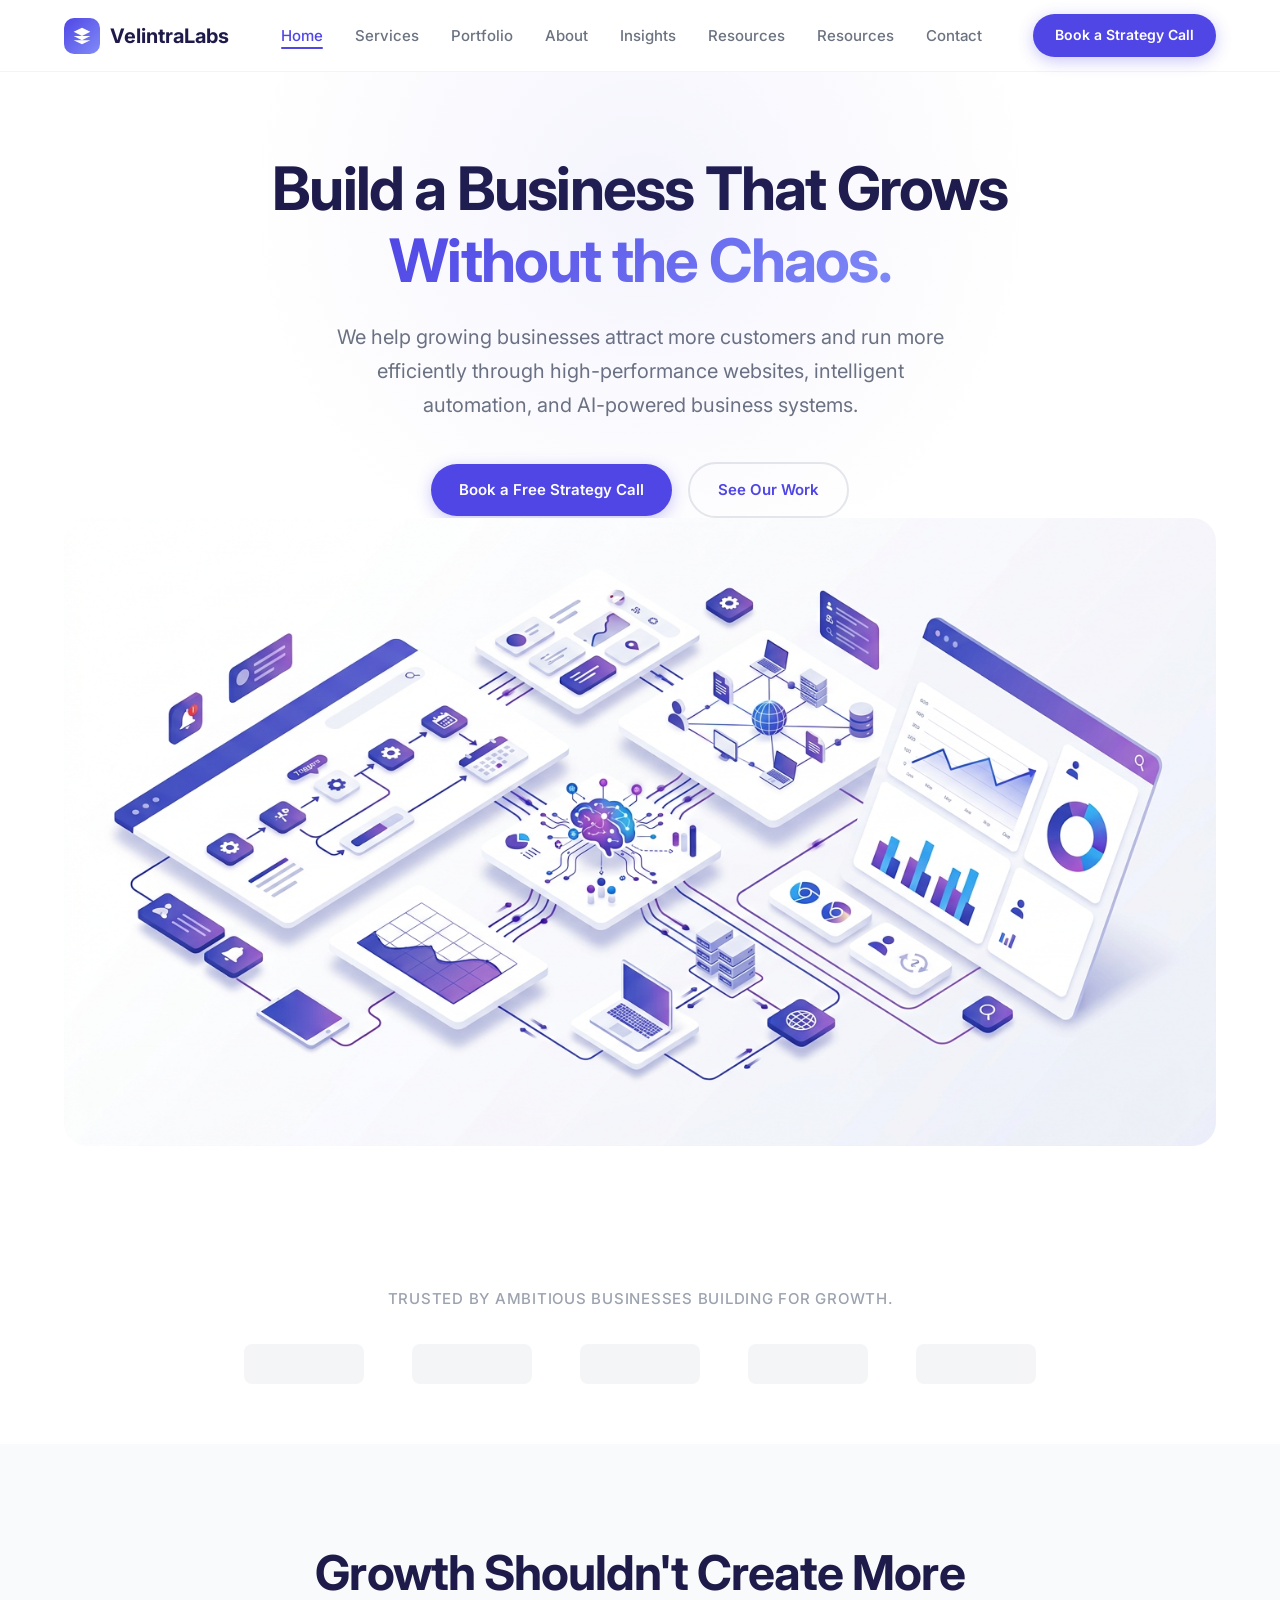
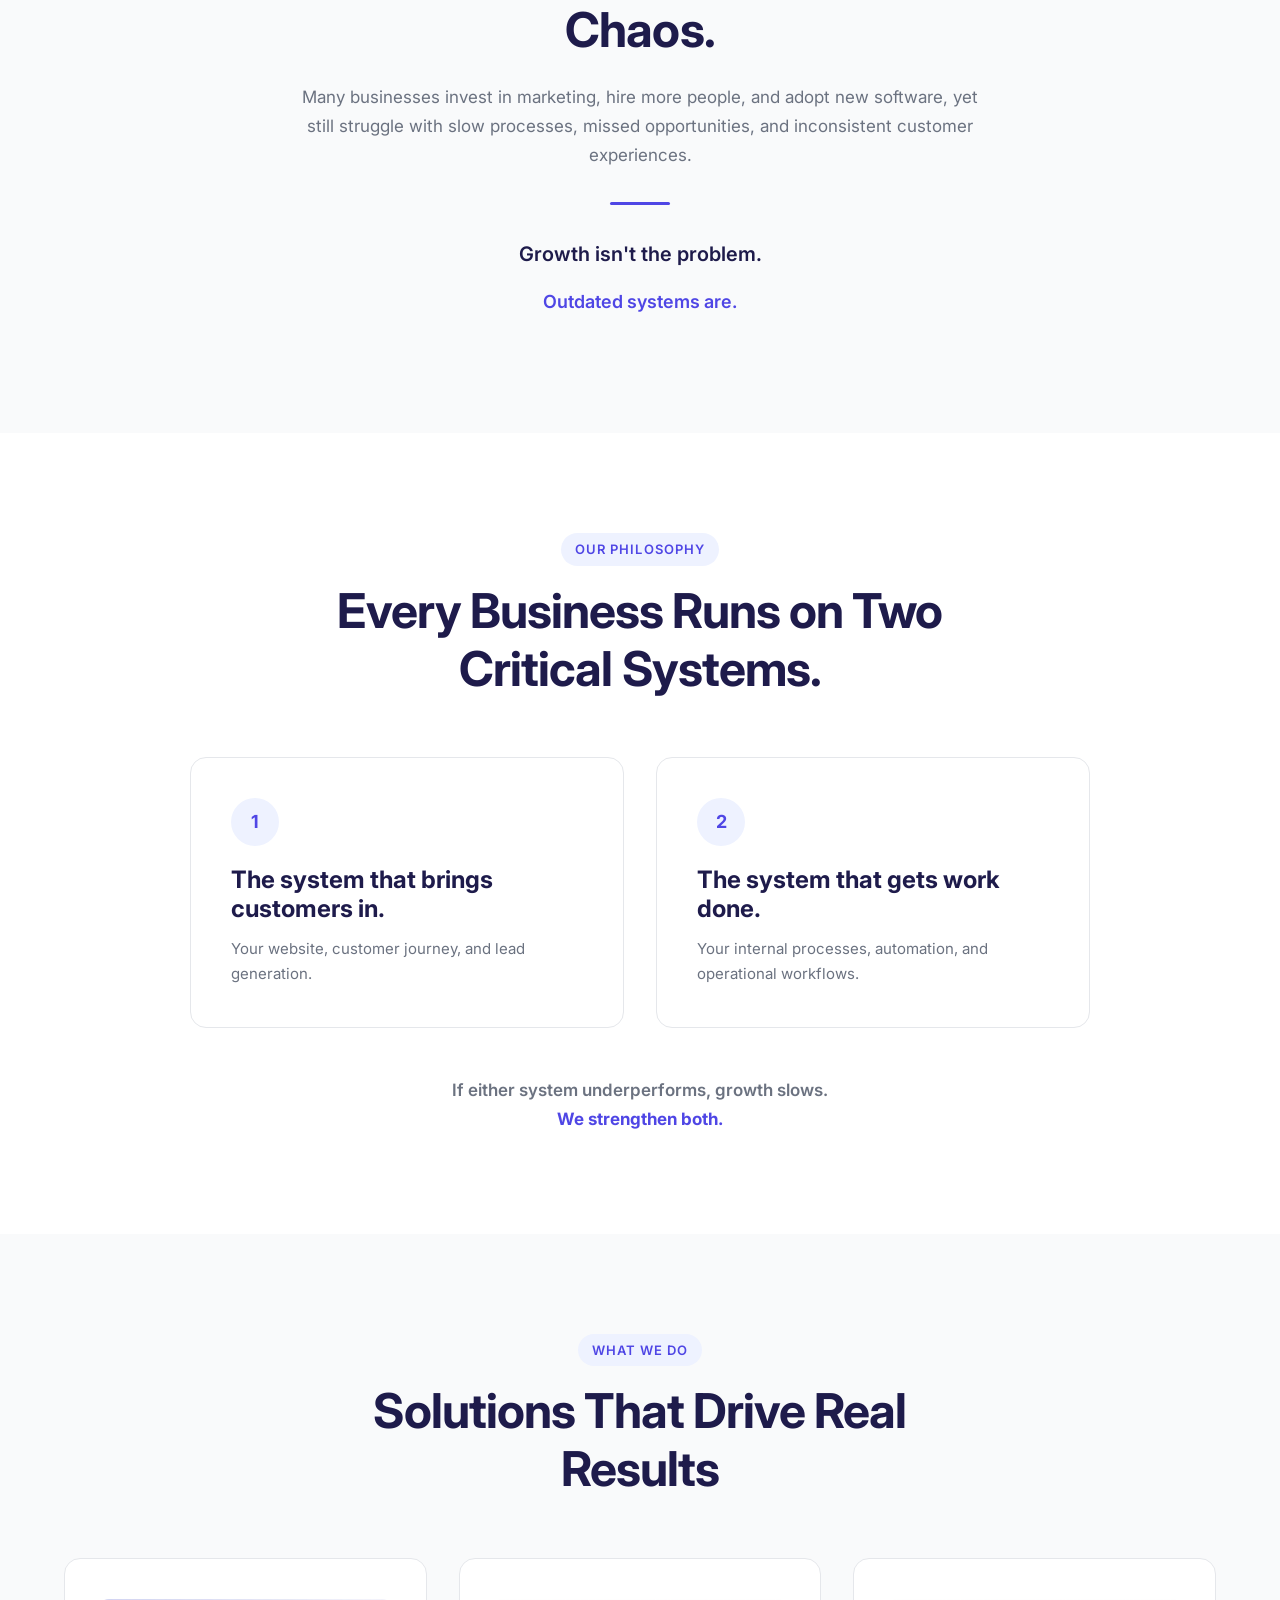
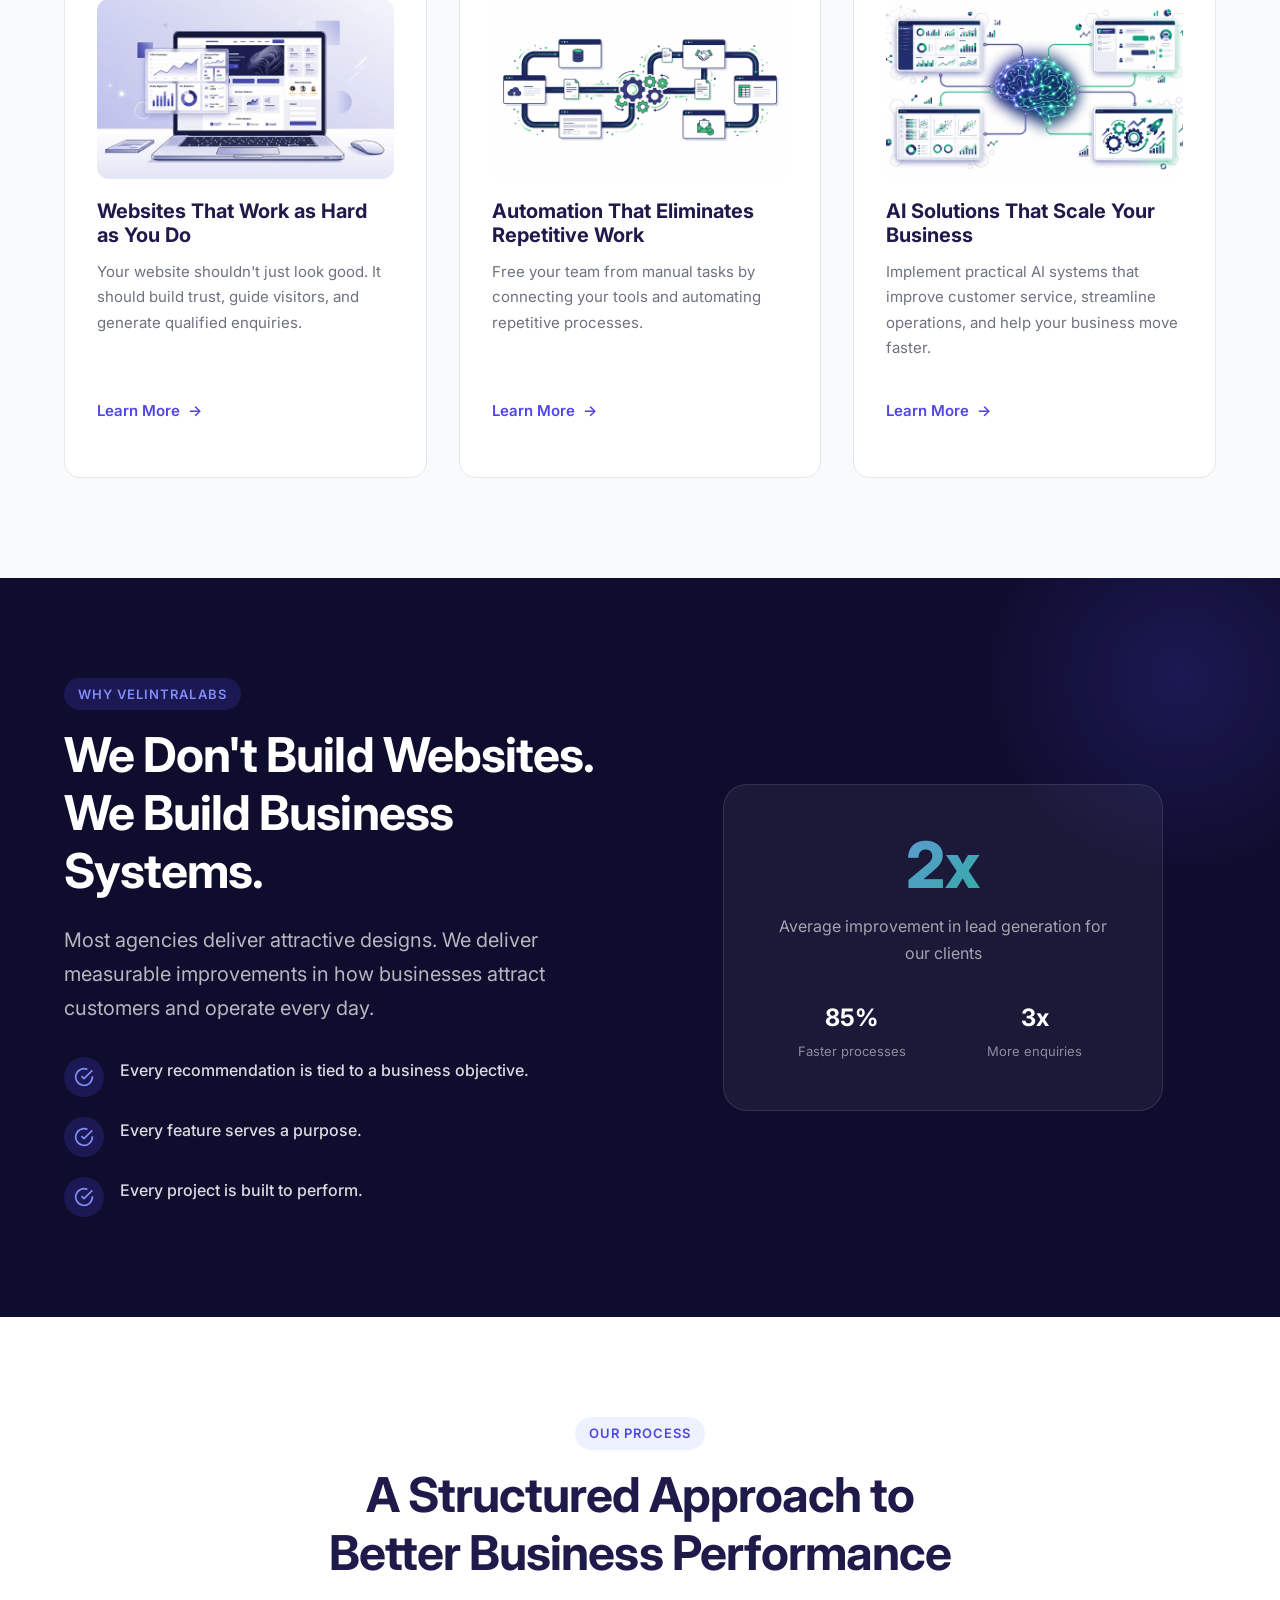
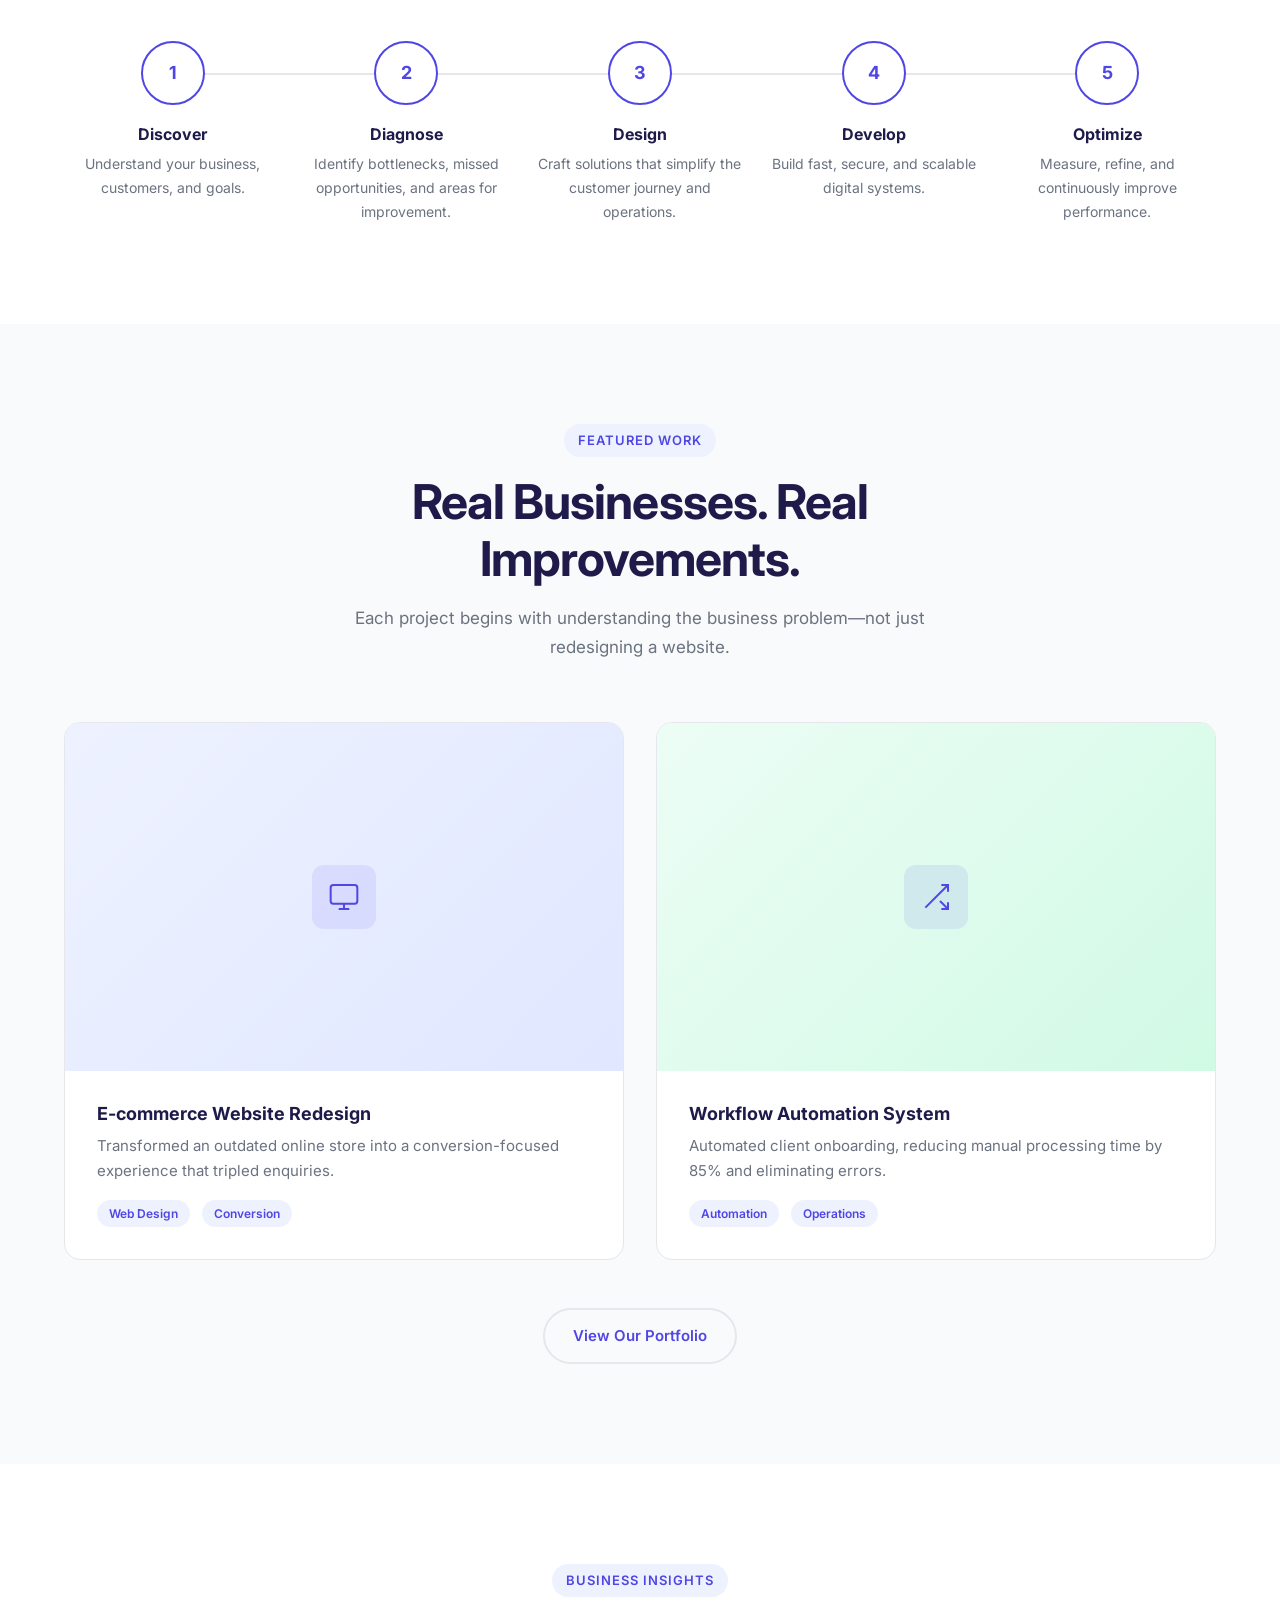
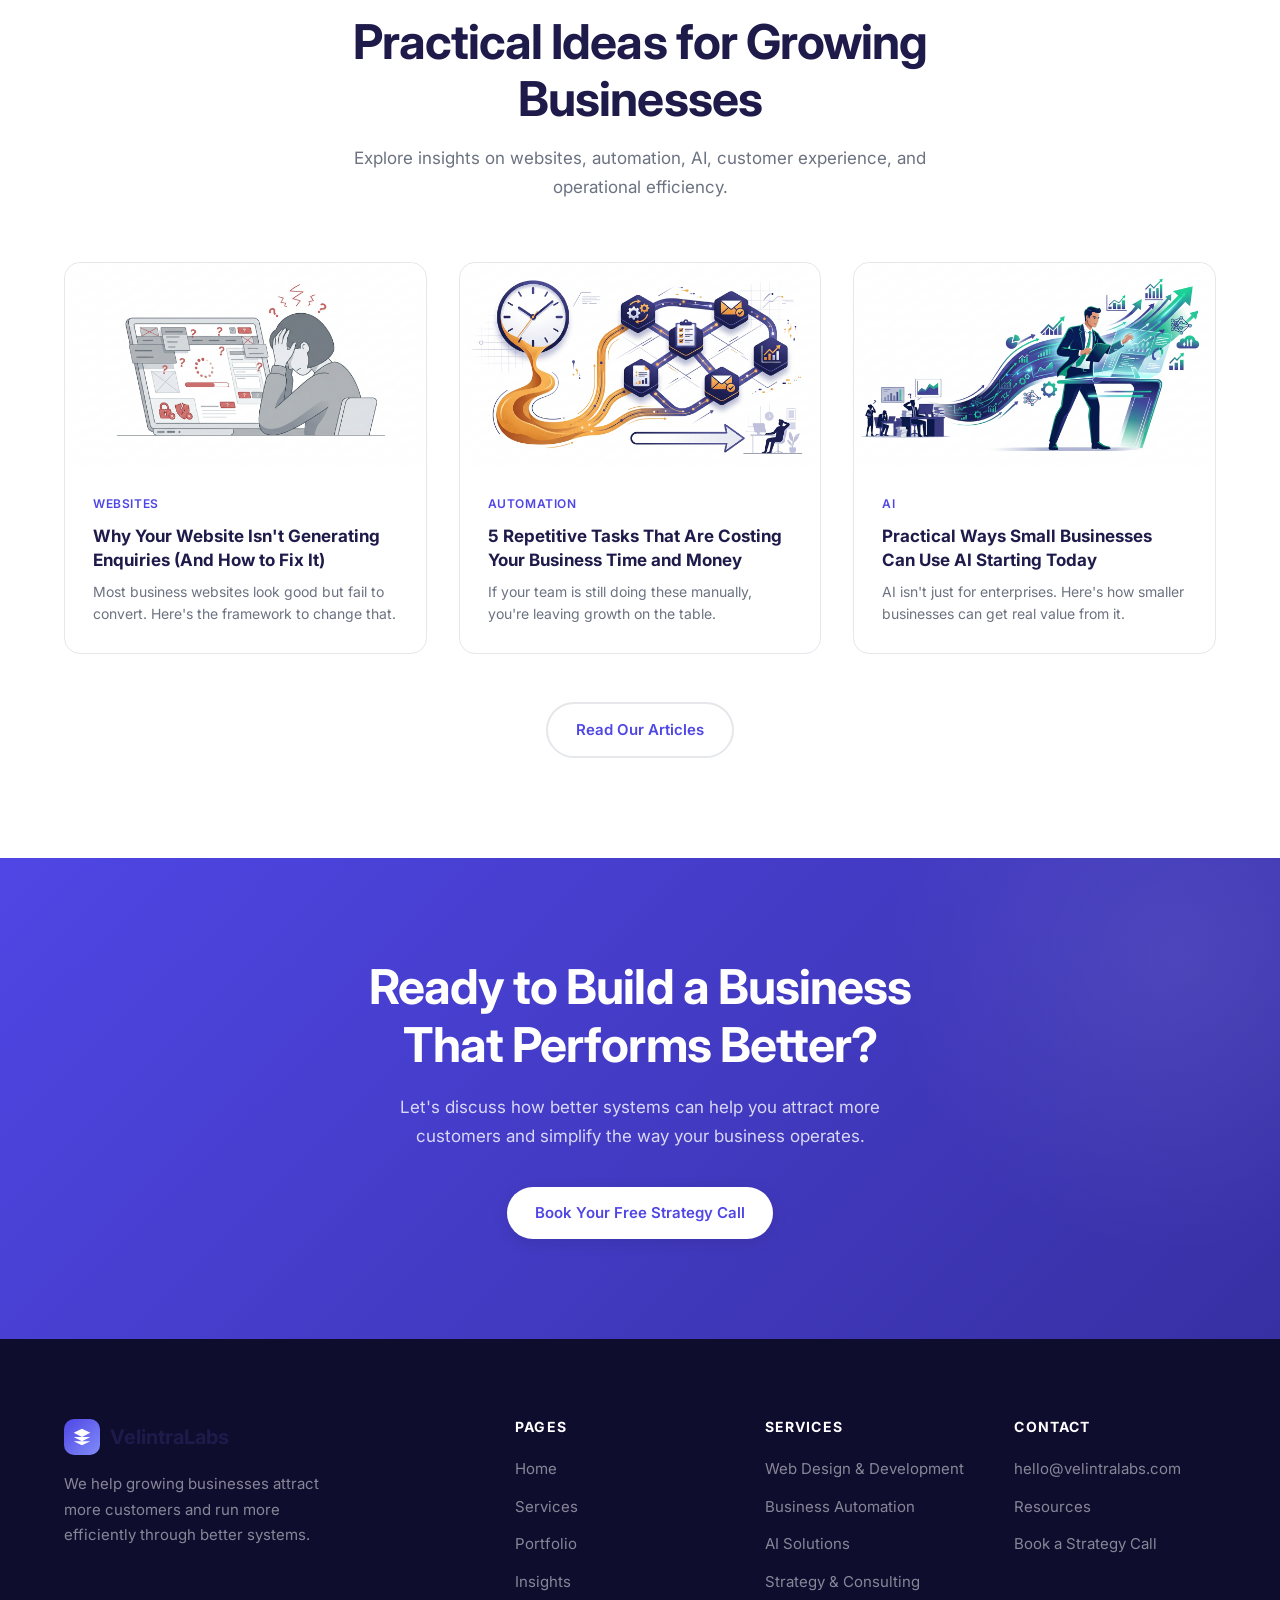
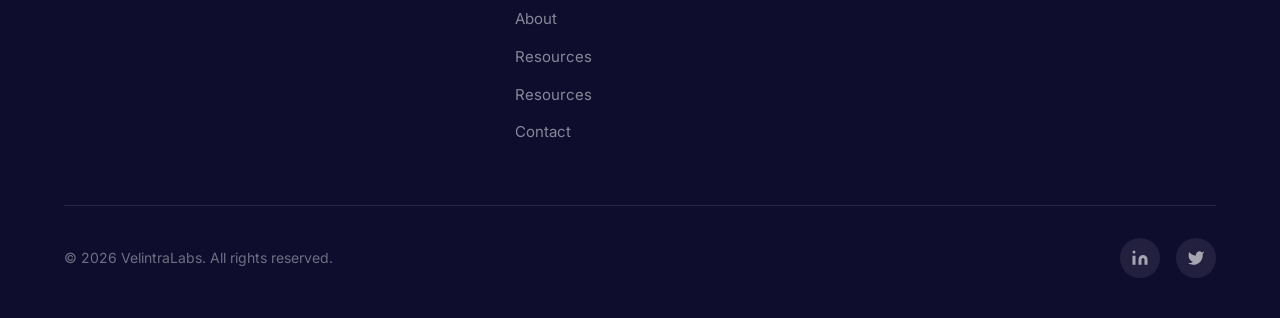
==== index.html @ b9a8b176 "Clean URLs — remove .html extensions from all page URLs URL Changes: - /services.html  →  /services/" ====
<!DOCTYPE html>
<html lang="en">
<head>
  <meta charset="UTF-8">
  <meta name="viewport" content="width=device-width, initial-scale=1.0">
  <title>VelintraLabs — Build a Business That Grows Without the Chaos</title>
  <meta name="description" content="We help growing businesses attract more customers and run more efficiently through high-performance websites, intelligent automation, and AI-powered business systems.">
  <link rel="preconnect" href="https://fonts.googleapis.com">
  <link rel="preconnect" href="https://fonts.gstatic.com" crossorigin>
  <link href="https://fonts.googleapis.com/css2?family=Inter:wght@400;500;600;700;800&display=swap" rel="stylesheet">
  <link rel="icon" type="image/svg+xml" href="favicon.svg">
  <link rel="icon" type="image/x-icon" href="favicon.ico">
  <link rel="apple-touch-icon" href="images/apple-touch-icon.png">
  <link rel="icon" type="image/png" sizes="32x32" href="images/favicon-32x32.png">
  <link rel="icon" type="image/png" sizes="16x16" href="images/favicon-16x16.png">
  <link rel="stylesheet" href="css/styles.css">
</head>
<body>

  <!-- Navigation -->
  <nav class="navbar" id="navbar">
    <div class="container">
      <a href="/" class="nav-logo">
        <div class="nav-logo-icon">
          <svg viewBox="0 0 24 24"><path d="M12 2L2 7l10 5 10-5-10-5zM2 17l10 5 10-5M2 12l10 5 10-5"/></svg>
        </div>
        VelintraLabs
      </a>
      <ul class="nav-links" id="navLinks">
        <li><a href="/" class="active">Home</a></li>
        <li><a href="services/">Services</a></li>
        <li><a href="portfolio/">Portfolio</a></li>
        <li><a href="about/">About</a></li>
        <li><a href="insights/">Insights</a></li>
        <li><a href="resources/">Resources</a></li>
            <li><a href="resources/">Resources</a></li>
        <li><a href="contact/">Contact</a></li>
      </ul>
      <div class="nav-cta">
        <a href="contact/" class="btn btn-primary">Book a Strategy Call</a>
      </div>
      <button class="nav-toggle" id="navToggle" aria-label="Toggle navigation">
        <span></span>
        <span></span>
        <span></span>
      </button>
    </div>
  </nav>

  <!-- Hero Section -->
  <section class="hero">
    <div class="container">
      <h1>Build a Business That Grows <span class="highlight">Without the Chaos.</span></h1>
      <p class="lead">We help growing businesses attract more customers and run more efficiently through high-performance websites, intelligent automation, and AI-powered business systems.</p>
      <div class="hero-ctas">
        <a href="contact/" class="btn btn-primary">Book a Free Strategy Call</a>
        <a href="portfolio/" class="btn btn-secondary">See Our Work</a>
      </div>
      <div class="hero-image fade-in">
        <img src="images/hero-systems.png" alt="VelintraLabs business systems dashboard" style="width:100%;height:100%;object-fit:cover;border-radius:var(--radius-xl);">
      </div>
    </div>
  </section>

  <!-- Trust Bar -->
  <section class="trust-bar">
    <div class="container">
      <p>Trusted by ambitious businesses building for growth.</p>
      <div class="trust-logos">
        <div class="logo-placeholder"></div>
        <div class="logo-placeholder"></div>
        <div class="logo-placeholder"></div>
        <div class="logo-placeholder"></div>
        <div class="logo-placeholder"></div>
      </div>
    </div>
  </section>

  <!-- Problem Section -->
  <section class="section problem-section">
    <div class="container">
      <div class="problem-content fade-in">
        <h2>Growth Shouldn't Create More Chaos.</h2>
        <p>Many businesses invest in marketing, hire more people, and adopt new software, yet still struggle with slow processes, missed opportunities, and inconsistent customer experiences.</p>
        <div class="problem-divider"></div>
        <p class="problem-statement">Growth isn't the problem.</p>
        <p class="problem-answer">Outdated systems are.</p>
      </div>
    </div>
  </section>

  <!-- Philosophy Section -->
  <section class="section">
    <div class="container">
      <div class="section-header fade-in">
        <span class="section-label">Our Philosophy</span>
        <h2>Every Business Runs on Two Critical Systems.</h2>
      </div>
      <div class="philosophy-grid">
        <div class="philosophy-card fade-in">
          <div class="philosophy-number">1</div>
          <h3>The system that brings customers in.</h3>
          <p>Your website, customer journey, and lead generation.</p>
        </div>
        <div class="philosophy-card fade-in">
          <div class="philosophy-number">2</div>
          <h3>The system that gets work done.</h3>
          <p>Your internal processes, automation, and operational workflows.</p>
        </div>
      </div>
      <div class="philosophy-footer fade-in">
        <p>If either system underperforms, growth slows.<br><strong style="color: var(--color-primary);">We strengthen both.</strong></p>
      </div>
    </div>
  </section>

  <!-- What We Do -->
  <section class="section" style="background: var(--color-bg-alt);">
    <div class="container">
      <div class="section-header fade-in">
        <span class="section-label">What We Do</span>
        <h2>Solutions That Drive Real Results</h2>
      </div>
      <div class="services-grid">
        <div class="service-card fade-in">
          <img src="images/service-website.png" alt="High-performance website design" style="width:100%;height:180px;object-fit:cover;border-radius:var(--radius-md);margin-bottom:20px;">
          <h3>Websites That Work as Hard as You Do</h3>
          <p>Your website shouldn't just look good. It should build trust, guide visitors, and generate qualified enquiries.</p>
          <a href="services/" class="btn btn-ghost">Learn More <span class="arrow">→</span></a>
        </div>
        <div class="service-card fade-in">
          <img src="images/service-automation.png" alt="Business automation systems" style="width:100%;height:180px;object-fit:cover;border-radius:var(--radius-md);margin-bottom:20px;">
          <h3>Automation That Eliminates Repetitive Work</h3>
          <p>Free your team from manual tasks by connecting your tools and automating repetitive processes.</p>
          <a href="services/" class="btn btn-ghost">Learn More <span class="arrow">→</span></a>
        </div>
        <div class="service-card fade-in">
          <img src="images/service-ai.png" alt="AI-powered business solutions" style="width:100%;height:180px;object-fit:cover;border-radius:var(--radius-md);margin-bottom:20px;">
          <h3>AI Solutions That Scale Your Business</h3>
          <p>Implement practical AI systems that improve customer service, streamline operations, and help your business move faster.</p>
          <a href="services/" class="btn btn-ghost">Learn More <span class="arrow">→</span></a>
        </div>
      </div>
    </div>
  </section>

  <!-- Why VelintraLabs -->
  <section class="section why-section">
    <div class="container">
      <div class="why-grid">
        <div class="why-text fade-in">
          <span class="section-label">Why VelintraLabs</span>
          <h2>We Don't Build Websites. We Build Business Systems.</h2>
          <p class="lead">Most agencies deliver attractive designs. We deliver measurable improvements in how businesses attract customers and operate every day.</p>
          <div class="why-points">
            <div class="why-point">
              <div class="why-point-icon">
                <svg viewBox="0 0 24 24"><path d="M22 11.08V12a10 10 0 1 1-5.93-9.14"/><path d="M22 4L12 14.01l-3-3"/></svg>
              </div>
              <p>Every recommendation is tied to a business objective.</p>
            </div>
            <div class="why-point">
              <div class="why-point-icon">
                <svg viewBox="0 0 24 24"><path d="M22 11.08V12a10 10 0 1 1-5.93-9.14"/><path d="M22 4L12 14.01l-3-3"/></svg>
              </div>
              <p>Every feature serves a purpose.</p>
            </div>
            <div class="why-point">
              <div class="why-point-icon">
                <svg viewBox="0 0 24 24"><path d="M22 11.08V12a10 10 0 1 1-5.93-9.14"/><path d="M22 4L12 14.01l-3-3"/></svg>
              </div>
              <p>Every project is built to perform.</p>
            </div>
          </div>
        </div>
        <div class="why-visual fade-in">
          <div class="why-visual-box">
            <div class="visual-number">2x</div>
            <p>Average improvement in lead generation for our clients</p>
            <div class="why-visual-stats">
              <div class="stat-item">
                <div class="stat-value">85%</div>
                <div class="stat-label">Faster processes</div>
              </div>
              <div class="stat-item">
                <div class="stat-value">3x</div>
                <div class="stat-label">More enquiries</div>
              </div>
            </div>
          </div>
        </div>
      </div>
    </div>
  </section>

  <!-- Process Section -->
  <section class="section">
    <div class="container">
      <div class="section-header fade-in">
        <span class="section-label">Our Process</span>
        <h2>A Structured Approach to Better Business Performance</h2>
      </div>
      <div class="process-steps fade-in">
        <div class="process-step">
          <div class="process-step-number">1</div>
          <h4>Discover</h4>
          <p>Understand your business, customers, and goals.</p>
        </div>
        <div class="process-step">
          <div class="process-step-number">2</div>
          <h4>Diagnose</h4>
          <p>Identify bottlenecks, missed opportunities, and areas for improvement.</p>
        </div>
        <div class="process-step">
          <div class="process-step-number">3</div>
          <h4>Design</h4>
          <p>Craft solutions that simplify the customer journey and operations.</p>
        </div>
        <div class="process-step">
          <div class="process-step-number">4</div>
          <h4>Develop</h4>
          <p>Build fast, secure, and scalable digital systems.</p>
        </div>
        <div class="process-step">
          <div class="process-step-number">5</div>
          <h4>Optimize</h4>
          <p>Measure, refine, and continuously improve performance.</p>
        </div>
      </div>
    </div>
  </section>

  <!-- Featured Work -->
  <section class="section" style="background: var(--color-bg-alt);">
    <div class="container">
      <div class="section-header fade-in">
        <span class="section-label">Featured Work</span>
        <h2>Real Businesses. Real Improvements.</h2>
        <p>Each project begins with understanding the business problem—not just redesigning a website.</p>
      </div>
      <div class="featured-work-grid">
        <div class="featured-card fade-in">
          <div class="featured-card-image">
            <div class="placeholder-icon">
              <svg viewBox="0 0 24 24"><rect x="2" y="3" width="20" height="14" rx="2"/><line x1="8" y1="21" x2="16" y2="21"/><line x1="12" y1="17" x2="12" y2="21"/></svg>
            </div>
          </div>
          <div class="featured-card-content">
            <h3>E-commerce Website Redesign</h3>
            <p>Transformed an outdated online store into a conversion-focused experience that tripled enquiries.</p>
            <span class="card-tag">Web Design</span>
            <span class="card-tag">Conversion</span>
          </div>
        </div>
        <div class="featured-card fade-in">
          <div class="featured-card-image" style="background: linear-gradient(135deg, #ECFDF5, #D1FAE5);">
            <div class="placeholder-icon">
              <svg viewBox="0 0 24 24"><polyline points="16 3 21 3 21 8"/><line x1="4" y1="20" x2="21" y2="3"/><polyline points="21 16 21 21 16 21"/><line x1="15" y1="15" x2="21" y2="21"/></svg>
            </div>
          </div>
          <div class="featured-card-content">
            <h3>Workflow Automation System</h3>
            <p>Automated client onboarding, reducing manual processing time by 85% and eliminating errors.</p>
            <span class="card-tag">Automation</span>
            <span class="card-tag">Operations</span>
          </div>
        </div>
      </div>
      <div style="text-align: center; margin-top: 48px;">
        <a href="portfolio/" class="btn btn-secondary">View Our Portfolio</a>
      </div>
    </div>
  </section>

  <!-- Blog Preview -->
  <section class="section">
    <div class="container">
      <div class="section-header fade-in">
        <span class="section-label">Business Insights</span>
        <h2>Practical Ideas for Growing Businesses</h2>
        <p>Explore insights on websites, automation, AI, customer experience, and operational efficiency.</p>
      </div>
      <div class="blog-grid">
        <div class="blog-card fade-in">
          <div class="blog-card-image" style="background:none;"><img src="images/blog-website-doubt.png" alt="Website creating doubt" style="width:100%;height:100%;object-fit:cover;border-radius:var(--radius-lg) var(--radius-lg) 0 0;"></div>
          <div class="blog-card-content">
            <div class="blog-category">Websites</div>
            <h3>Why Your Website Isn't Generating Enquiries (And How to Fix It)</h3>
            <p>Most business websites look good but fail to convert. Here's the framework to change that.</p>
          </div>
        </div>
        <div class="blog-card fade-in">
          <div class="blog-card-image" style="background:none;"><img src="images/blog-automation.png" alt="Business automation" style="width:100%;height:100%;object-fit:cover;border-radius:var(--radius-lg) var(--radius-lg) 0 0;"></div>
          <div class="blog-card-content">
            <div class="blog-category">Automation</div>
            <h3>5 Repetitive Tasks That Are Costing Your Business Time and Money</h3>
            <p>If your team is still doing these manually, you're leaving growth on the table.</p>
          </div>
        </div>
        <div class="blog-card fade-in">
          <div class="blog-card-image" style="background:none;"><img src="images/blog-ai.png" alt="AI for business" style="width:100%;height:100%;object-fit:cover;border-radius:var(--radius-lg) var(--radius-lg) 0 0;"></div>
          <div class="blog-card-content">
            <div class="blog-category">AI</div>
            <h3>Practical Ways Small Businesses Can Use AI Starting Today</h3>
            <p>AI isn't just for enterprises. Here's how smaller businesses can get real value from it.</p>
          </div>
        </div>
      </div>
      <div style="text-align: center; margin-top: 48px;">
        <a href="insights/" class="btn btn-secondary">Read Our Articles</a>
      </div>
    </div>
  </section>

  <!-- Final CTA -->
  <section class="final-cta">
    <div class="container fade-in">
      <h2>Ready to Build a Business That Performs Better?</h2>
      <p>Let's discuss how better systems can help you attract more customers and simplify the way your business operates.</p>
      <a href="contact/" class="btn btn-white">Book Your Free Strategy Call</a>
    </div>
  </section>

  <!-- Footer -->
  <footer class="footer">
    <div class="container">
      <div class="footer-grid">
        <div class="footer-brand">
          <a href="/" class="nav-logo">
            <div class="nav-logo-icon">
              <svg viewBox="0 0 24 24"><path d="M12 2L2 7l10 5 10-5-10-5zM2 17l10 5 10-5M2 12l10 5 10-5"/></svg>
            </div>
            VelintraLabs
          </a>
          <p>We help growing businesses attract more customers and run more efficiently through better systems.</p>
        </div>
        <div class="footer-col">
          <h4>Pages</h4>
          <ul>
            <li><a href="/">Home</a></li>
            <li><a href="services/">Services</a></li>
            <li><a href="portfolio/">Portfolio</a></li>
            <li><a href="insights/">Insights</a></li>
            <li><a href="about/">About</a></li>
            <li><a href="resources/">Resources</a></li>
            <li><a href="resources/">Resources</a></li>
        <li><a href="contact/">Contact</a></li>
          </ul>
        </div>
        <div class="footer-col">
          <h4>Services</h4>
          <ul>
            <li><a href="services/">Web Design & Development</a></li>
            <li><a href="services/">Business Automation</a></li>
            <li><a href="services/">AI Solutions</a></li>
            <li><a href="services/">Strategy & Consulting</a></li>
          </ul>
        </div>
        <div class="footer-col">
          <h4>Contact</h4>
          <ul>
            <li><a href="mailto:hello@velintralabs.com">hello@velintralabs.com</a></li>
            <li><a href="resources/">Resources</a></li>
        <li><a href="contact/">Book a Strategy Call</a></li>
          </ul>
        </div>
      </div>
      <div class="footer-bottom">
        <p>&copy; 2026 VelintraLabs. All rights reserved.</p>
        <div class="footer-social">
          <a href="#" aria-label="LinkedIn">
            <svg viewBox="0 0 24 24"><path d="M16 8a6 6 0 0 1 6 6v7h-4v-7a2 2 0 0 0-2-2 2 2 0 0 0-2 2v7h-4v-7a6 6 0 0 1 6-6z"/><rect x="2" y="9" width="4" height="12"/><circle cx="4" cy="4" r="2"/></svg>
          </a>
          <a href="#" aria-label="Twitter">
            <svg viewBox="0 0 24 24"><path d="M23 3a10.9 10.9 0 0 1-3.14 1.53 4.48 4.48 0 0 0-7.86 3v1A10.66 10.66 0 0 1 3 4s-4 9 5 13a11.64 11.64 0 0 1-7 2c9 5 20 0 20-11.5a4.5 4.5 0 0 0-.08-.83A7.72 7.72 0 0 0 23 3z"/></svg>
          </a>
        </div>
      </div>
    </div>
  </footer>

  <script src="js/script.js"></script>
</body>
</html>
---- css/styles.css ----
/* ============================================
   VELINTRALABS — Complete Design System
   All page components, all sections
   ============================================ */

*, *::before, *::after { margin: 0; padding: 0; box-sizing: border-box; }

:root {
  --color-primary: #4F46E5;
  --color-primary-dark: #3730A3;
  --color-primary-light: #818CF8;
  --color-primary-bg: #EEF2FF;
  --color-accent: #10B981;
  --color-accent-dark: #059669;
  --color-accent-bg: #ECFDF5;
  --color-text: #1E1B4B;
  --color-text-secondary: #6B7280;
  --color-text-light: #9CA3AF;
  --color-bg: #FFFFFF;
  --color-bg-alt: #F9FAFB;
  --color-bg-dark: #0F0D2E;
  --color-border: #E5E7EB;
  --color-border-light: #F3F4F6;
  --shadow-sm: 0 1px 2px rgba(0,0,0,0.05);
  --shadow-md: 0 4px 12px rgba(0,0,0,0.08);
  --shadow-lg: 0 12px 40px rgba(0,0,0,0.12);
  --shadow-xl: 0 20px 60px rgba(0,0,0,0.15);
  --radius-sm: 8px;
  --radius-md: 12px;
  --radius-lg: 16px;
  --radius-xl: 24px;
  --font-sans: 'Inter', -apple-system, BlinkMacSystemFont, 'Segoe UI', Roboto, sans-serif;
  --max-width: 1200px;
  --nav-height: 72px;
  --transition: all 0.3s cubic-bezier(0.4, 0, 0.2, 1);
}

html { scroll-behavior: smooth; font-size: 16px; }
body { font-family: var(--font-sans); color: var(--color-text); background: var(--color-bg); line-height: 1.6; -webkit-font-smoothing: antialiased; }
a { text-decoration: none; color: inherit; transition: var(--transition); }
img { max-width: 100%; display: block; }
.container { max-width: var(--max-width); margin: 0 auto; padding: 0 24px; }

/* ========== TYPOGRAPHY ========== */
h1,h2,h3,h4,h5,h6 { line-height:1.2; font-weight:700; color:var(--color-text); }
h1 { font-size:clamp(2.5rem,5vw,3.75rem); letter-spacing:-0.03em; }
h2 { font-size:clamp(2rem,4vw,3rem); letter-spacing:-0.02em; }
h3 { font-size:clamp(1.25rem,2vw,1.5rem); }
h4 { font-size:1.125rem; }
p { color:var(--color-text-secondary); font-size:1.0625rem; line-height:1.7; }
.lead { font-size:clamp(1.125rem,2vw,1.25rem); line-height:1.7; }

/* ========== BUTTONS ========== */
.btn { display:inline-flex; align-items:center; gap:8px; padding:14px 28px; border-radius:50px; font-weight:600; font-size:0.9375rem; cursor:pointer; border:none; transition:var(--transition); font-family:var(--font-sans); white-space:nowrap; }
.btn-primary { background:var(--color-primary); color:#fff; box-shadow:0 4px 16px rgba(79,70,229,0.3); }
.btn-primary:hover { background:var(--color-primary-dark); box-shadow:0 6px 24px rgba(79,70,229,0.4); transform:translateY(-2px); }
.btn-secondary { background:transparent; color:var(--color-primary); border:2px solid var(--color-border); }
.btn-secondary:hover { border-color:var(--color-primary); background:var(--color-primary-bg); transform:translateY(-2px); }
.btn-ghost { background:transparent; color:var(--color-primary); padding:14px 0; }
.btn-ghost:hover { color:var(--color-primary-dark); }
.btn-ghost .arrow { transition:transform 0.3s ease; }
.btn-ghost:hover .arrow { transform:translateX(4px); }
.btn-white { background:#fff; color:var(--color-primary); box-shadow:0 4px 16px rgba(0,0,0,0.1); }
.btn-white:hover { transform:translateY(-2px); box-shadow:0 6px 24px rgba(0,0,0,0.15); }
.btn-outline-white { background:transparent; color:#fff; border:2px solid rgba(255,255,255,0.3); }
.btn-outline-white:hover { background:rgba(255,255,255,0.1); border-color:rgba(255,255,255,0.6); transform:translateY(-2px); }

/* ========== NAVIGATION ========== */
.navbar { position:fixed; top:0; left:0; right:0; height:var(--nav-height); background:rgba(255,255,255,0.92); backdrop-filter:blur(12px); -webkit-backdrop-filter:blur(12px); border-bottom:1px solid var(--color-border-light); z-index:1000; transition:var(--transition); }
.navbar.scrolled { box-shadow:var(--shadow-sm); }
.navbar .container { display:flex; align-items:center; justify-content:space-between; height:100%; }
.nav-logo { display:flex; align-items:center; gap:10px; font-weight:700; font-size:1.25rem; color:var(--color-text); }
.nav-logo-icon { width:36px; height:36px; background:linear-gradient(135deg,var(--color-primary),var(--color-primary-light)); border-radius:10px; display:flex; align-items:center; justify-content:center; }
.nav-logo-icon svg { width:20px; height:20px; fill:#fff; }
.nav-links { display:flex; align-items:center; gap:32px; list-style:none; }
.nav-links a { font-size:0.9375rem; font-weight:500; color:var(--color-text-secondary); position:relative; }
.nav-links a:hover,.nav-links a.active { color:var(--color-primary); }
.nav-links a.active::after { content:''; position:absolute; bottom:-4px; left:0; right:0; height:2px; background:var(--color-primary); border-radius:2px; }
.nav-cta .btn { padding:10px 22px; font-size:0.875rem; }
.nav-toggle { display:none; flex-direction:column; gap:5px; cursor:pointer; padding:4px; background:none; border:none; }
.nav-toggle span { display:block; width:24px; height:2px; background:var(--color-text); border-radius:2px; transition:var(--transition); }

/* ========== SECTION UTILITIES ========== */
.section { padding:100px 0; }
.section-sm { padding:60px 0; }
.section-header { text-align:center; max-width:640px; margin:0 auto 60px; }
.section-header p { margin-top:16px; }
.section-label { display:inline-flex; align-items:center; gap:6px; font-size:0.8125rem; font-weight:600; text-transform:uppercase; letter-spacing:0.08em; color:var(--color-primary); margin-bottom:16px; background:var(--color-primary-bg); padding:6px 14px; border-radius:50px; }

/* ========== HOME — HERO ========== */
.hero { padding:calc(var(--nav-height) + 80px) 0 80px; text-align:center; position:relative; overflow:hidden; }
.hero::before { content:''; position:absolute; top:-200px; left:50%; transform:translateX(-50%); width:800px; height:800px; background:radial-gradient(circle,rgba(79,70,229,0.06) 0%,transparent 70%); pointer-events:none; }
.hero h1 { max-width:780px; margin:0 auto 24px; }
.hero h1 .highlight { background:linear-gradient(135deg,var(--color-primary),var(--color-primary-light)); -webkit-background-clip:text; -webkit-text-fill-color:transparent; background-clip:text; }
.hero .lead { max-width:640px; margin:0 auto 40px; }
.hero-ctas { display:flex; align-items:center; justify-content:center; gap:16px; flex-wrap:wrap; }
.hero-mockup { width:100%; max-width:900px; background:#fff; border-radius:var(--radius-lg); box-shadow:var(--shadow-lg); overflow:hidden; margin-top:60px; }
.hero-mockup-bar { height:36px; background:#F3F4F6; display:flex; align-items:center; padding:0 12px; gap:6px; }
.hero-mockup-bar span { width:10px; height:10px; border-radius:50%; }
.hero-mockup-bar span:nth-child(1) { background:#FCA5A5; } .hero-mockup-bar span:nth-child(2) { background:#FCD34D; } .hero-mockup-bar span:nth-child(3) { background:#6EE7B7; }
.hero-mockup-body { padding:32px; min-height:200px; display:flex; flex-direction:column; gap:12px; }
.hero-mockup-body .mockup-line { height:12px; background:linear-gradient(90deg,var(--color-primary-bg),#E0E7FF); border-radius:6px; }
.hero-mockup-body .mockup-line:nth-child(1) { width:60%; } .hero-mockup-body .mockup-line:nth-child(2) { width:80%; } .hero-mockup-body .mockup-line:nth-child(3) { width:45%; }
.hero-mockup-body .mockup-grid { display:grid; grid-template-columns:repeat(3,1fr); gap:16px; width:100%; margin-top:16px; }
.mockup-card { background:var(--color-bg-alt); border-radius:var(--radius-sm); padding:24px; text-align:center; }
.mockup-card-icon { width:48px; height:48px; background:var(--color-primary-bg); border-radius:var(--radius-sm); margin:0 auto 12px; display:flex; align-items:center; justify-content:center; }
.mockup-card-icon svg { width:24px; height:24px; stroke:var(--color-primary); fill:none; stroke-width:2; }

/* ========== HOME — TRUST BAR ========== */
.trust-bar { padding:60px 0; text-align:center; }
.trust-bar p { font-size:0.9375rem; color:var(--color-text-light); margin-bottom:32px; text-transform:uppercase; letter-spacing:0.05em; font-weight:500; }
.trust-logos { display:flex; align-items:center; justify-content:center; gap:48px; flex-wrap:wrap; opacity:0.4; }
.trust-logos .logo-placeholder { width:120px; height:40px; background:var(--color-border); border-radius:var(--radius-sm); }

/* ========== HOME — PROBLEM ========== */
.problem-section { background:var(--color-bg-alt); }
.problem-content { max-width:680px; margin:0 auto; text-align:center; }
.problem-content h2 { margin-bottom:24px; }
.problem-content p { margin-bottom:16px; }
.problem-divider { width:60px; height:3px; background:var(--color-primary); margin:32px auto; border-radius:2px; }
.problem-statement { font-size:1.25rem; font-weight:600; color:var(--color-text); }
.problem-answer { font-size:1.125rem; color:var(--color-primary); font-weight:600; }

/* ========== HOME — PHILOSOPHY ========== */
.philosophy-grid { display:grid; grid-template-columns:1fr 1fr; gap:32px; max-width:900px; margin:0 auto; }
.philosophy-card { background:var(--color-bg); border:1px solid var(--color-border); border-radius:var(--radius-lg); padding:40px; transition:var(--transition); position:relative; overflow:hidden; }
.philosophy-card::before { content:''; position:absolute; top:0; left:0; right:0; height:4px; background:linear-gradient(90deg,var(--color-primary),var(--color-primary-light)); opacity:0; transition:var(--transition); }
.philosophy-card:hover { box-shadow:var(--shadow-md); transform:translateY(-4px); }
.philosophy-card:hover::before { opacity:1; }
.philosophy-number { width:48px; height:48px; background:var(--color-primary-bg); color:var(--color-primary); border-radius:50%; display:flex; align-items:center; justify-content:center; font-weight:700; font-size:1.125rem; margin-bottom:20px; }
.philosophy-card h3 { margin-bottom:12px; }
.philosophy-card p { font-size:0.9375rem; }
.philosophy-footer { text-align:center; margin-top:48px; font-size:1.125rem; font-weight:600; color:var(--color-text); }

/* ========== HOME — SERVICE CARDS ========== */
.services-grid { display:grid; grid-template-columns:repeat(3,1fr); gap:32px; }
.service-card { background:var(--color-bg); border:1px solid var(--color-border); border-radius:var(--radius-lg); padding:40px 32px; transition:var(--transition); display:flex; flex-direction:column; }
.service-card:hover { box-shadow:var(--shadow-lg); transform:translateY(-6px); border-color:var(--color-primary-light); }
.service-icon { width:56px; height:56px; background:var(--color-primary-bg); border-radius:var(--radius-md); display:flex; align-items:center; justify-content:center; margin-bottom:24px; }
.service-icon svg { width:28px; height:28px; stroke:var(--color-primary); fill:none; stroke-width:2; stroke-linecap:round; stroke-linejoin:round; }
.service-card h3 { margin-bottom:12px; font-size:1.25rem; }
.service-card p { flex:1; margin-bottom:24px; font-size:0.9375rem; }
.service-card .btn-ghost { margin-top:auto; font-weight:600; font-size:0.9375rem; }

/* ========== HOME — WHY SECTION ========== */
.why-section { background:var(--color-bg-dark); color:#fff; position:relative; overflow:hidden; }
.why-section::before { content:''; position:absolute; top:-100px; right:-100px; width:400px; height:400px; background:radial-gradient(circle,rgba(79,70,229,0.2),transparent 70%); pointer-events:none; }
.why-section h2 { color:#fff; }
.why-section .section-label { background:rgba(79,70,229,0.2); color:var(--color-primary-light); }
.why-section p { color:rgba(255,255,255,0.7); }
.why-grid { display:grid; grid-template-columns:1fr 1fr; gap:60px; align-items:center; }
.why-text h2 { margin-bottom:24px; }
.why-text .lead { margin-bottom:32px; }
.why-points { display:flex; flex-direction:column; gap:20px; }
.why-point { display:flex; align-items:flex-start; gap:16px; }
.why-point-icon { flex-shrink:0; width:40px; height:40px; background:rgba(79,70,229,0.2); border-radius:50%; display:flex; align-items:center; justify-content:center; }
.why-point-icon svg { width:20px; height:20px; stroke:var(--color-primary-light); fill:none; stroke-width:2; }
.why-point p { color:rgba(255,255,255,0.85); font-size:1rem; font-weight:500; }
.why-visual { display:flex; justify-content:center; }
.why-visual-box { width:100%; max-width:440px; background:rgba(255,255,255,0.05); border:1px solid rgba(255,255,255,0.1); border-radius:var(--radius-xl); padding:48px; text-align:center; }
.why-visual-box .visual-number { font-size:4rem; font-weight:800; background:linear-gradient(135deg,var(--color-primary-light),var(--color-accent)); -webkit-background-clip:text; -webkit-text-fill-color:transparent; background-clip:text; line-height:1; margin-bottom:16px; }
.why-visual-box p { font-size:1rem; color:rgba(255,255,255,0.6); }
.why-visual-stats { display:grid; grid-template-columns:1fr 1fr; gap:24px; margin-top:32px; }
.stat-value { font-size:1.5rem; font-weight:700; color:#fff; }
.stat-label { font-size:0.8125rem; color:rgba(255,255,255,0.5); margin-top:4px; }

/* ========== HOME — PROCESS (horizontal) ========== */
.process-steps { display:grid; grid-template-columns:repeat(5,1fr); gap:16px; position:relative; }
.process-steps::before { content:''; position:absolute; top:32px; left:10%; right:10%; height:2px; background:var(--color-border); z-index:0; }
.process-step { text-align:center; position:relative; z-index:1; }
.process-step-number { width:64px; height:64px; background:var(--color-bg); border:2px solid var(--color-primary); border-radius:50%; display:flex; align-items:center; justify-content:center; margin:0 auto 20px; font-weight:700; font-size:1.125rem; color:var(--color-primary); transition:var(--transition); }
.process-step:hover .process-step-number { background:var(--color-primary); color:#fff; transform:scale(1.1); }
.process-step h4 { margin-bottom:8px; font-size:1rem; }
.process-step p { font-size:0.875rem; }

/* ========== HOME — FEATURED WORK & BLOG ========== */
.featured-work-grid { display:grid; grid-template-columns:repeat(2,1fr); gap:32px; }
.featured-card { border-radius:var(--radius-lg); overflow:hidden; border:1px solid var(--color-border); transition:var(--transition); background:var(--color-bg); }
.featured-card:hover { box-shadow:var(--shadow-lg); transform:translateY(-4px); }
.featured-card-image { aspect-ratio:16/10; background:linear-gradient(135deg,var(--color-primary-bg),#E0E7FF); display:flex; align-items:center; justify-content:center; }
.placeholder-icon { width:64px; height:64px; background:rgba(79,70,229,0.1); border-radius:var(--radius-md); display:flex; align-items:center; justify-content:center; }
.placeholder-icon svg { width:32px; height:32px; stroke:var(--color-primary); fill:none; stroke-width:1.5; }
.featured-card-content { padding:32px; }
.featured-card-content h3 { margin-bottom:8px; font-size:1.125rem; }
.featured-card-content p { font-size:0.9375rem; margin-bottom:16px; }
.card-tag { display:inline-block; padding:4px 12px; background:var(--color-primary-bg); color:var(--color-primary); font-size:0.75rem; font-weight:600; border-radius:50px; margin-right:8px; }
.blog-grid { display:grid; grid-template-columns:repeat(3,1fr); gap:32px; }
.blog-card { border-radius:var(--radius-lg); overflow:hidden; border:1px solid var(--color-border); transition:var(--transition); background:var(--color-bg); }
.blog-card:hover { box-shadow:var(--shadow-md); transform:translateY(-4px); }
.blog-card-image { aspect-ratio:16/9; }
.blog-card:nth-child(1) .blog-card-image { background:linear-gradient(135deg,#EEF2FF,#E0E7FF); }
.blog-card:nth-child(2) .blog-card-image { background:linear-gradient(135deg,#ECFDF5,#D1FAE5); }
.blog-card:nth-child(3) .blog-card-image { background:linear-gradient(135deg,#FEF3C7,#FDE68A); }
.blog-card:nth-child(4) .blog-card-image { background:linear-gradient(135deg,#EDE9FE,#DDD6FE); }
.blog-card:nth-child(5) .blog-card-image { background:linear-gradient(135deg,#FCE7F3,#FBCFE8); }
.blog-card:nth-child(6) .blog-card-image { background:linear-gradient(135deg,#FEF3C7,#FDE68A); }
.blog-card-content { padding:28px; }
.blog-category { font-size:0.75rem; font-weight:600; text-transform:uppercase; letter-spacing:0.05em; color:var(--color-primary); margin-bottom:12px; }
.blog-card-content h3 { font-size:1.0625rem; margin-bottom:8px; line-height:1.4; }
.blog-card-content p { font-size:0.875rem; line-height:1.6; }

/* ========== FINAL CTA (shared) ========== */
.final-cta { background:linear-gradient(135deg,var(--color-primary),var(--color-primary-dark)); color:#fff; text-align:center; padding:100px 0; position:relative; overflow:hidden; }
.final-cta::before { content:''; position:absolute; top:-200px; right:-200px; width:600px; height:600px; background:radial-gradient(circle,rgba(255,255,255,0.08),transparent 70%); pointer-events:none; }
.final-cta h2 { color:#fff; max-width:640px; margin:0 auto 20px; }
.final-cta p { color:rgba(255,255,255,0.8); max-width:560px; margin:0 auto 36px; }

/* ========== SERVICES — HERO ========== */
.services-hero { padding:calc(var(--nav-height) + 80px) 0 60px; text-align:center; position:relative; overflow:hidden; }
.services-hero::before { content:''; position:absolute; top:-200px; left:50%; transform:translateX(-50%); width:800px; height:800px; background:radial-gradient(circle,rgba(79,70,229,0.06) 0%,transparent 70%); pointer-events:none; }
.services-hero h1 { max-width:720px; margin:0 auto 32px; }
.services-hero .services-hero-lines { max-width:600px; margin:0 auto; display:flex; flex-direction:column; gap:8px; }
.services-hero .services-hero-lines p { font-size:1.125rem; line-height:1.7; }
.services-hero .emphasis { color:var(--color-text); font-weight:600; }
.services-hero .solution { color:var(--color-primary); font-weight:600; }

/* ========== SERVICES — CHALLENGE CARDS ========== */
.challenge-section { padding:80px 0; background:var(--color-bg-alt); }
.challenge-intro { text-align:center; max-width:640px; margin:0 auto 48px; }
.challenge-cards { display:flex; flex-direction:column; gap:24px; max-width:960px; margin:0 auto; }
.challenge-card { background:var(--color-bg); border:1px solid var(--color-border); border-radius:var(--radius-lg); overflow:hidden; transition:var(--transition); }
.challenge-card:hover { box-shadow:var(--shadow-md); border-color:var(--color-primary-light); }
.challenge-card.active { border-color:var(--color-primary); box-shadow:0 4px 24px rgba(79,70,229,0.12); }
.challenge-header { padding:32px 36px; cursor:pointer; display:flex; align-items:center; gap:20px; user-select:none; }
.challenge-header:hover { background:var(--color-bg-alt); }
.challenge-card.active .challenge-header { background:var(--color-primary-bg); }
.challenge-icon { flex-shrink:0; width:52px; height:52px; border-radius:var(--radius-md); display:flex; align-items:center; justify-content:center; }
.challenge-icon svg { width:26px; height:26px; stroke-width:2; fill:none; stroke-linecap:round; stroke-linejoin:round; }
.challenge-icon.icon-customers { background:var(--color-primary-bg); } .challenge-icon.icon-customers svg { stroke:var(--color-primary); }
.challenge-icon.icon-time { background:#FEF3C7; } .challenge-icon.icon-time svg { stroke:#D97706; }
.challenge-icon.icon-disconnected { background:#FCE7F3; } .challenge-icon.icon-disconnected svg { stroke:#DB2777; }
.challenge-icon.icon-scale { background:#ECFDF5; } .challenge-icon.icon-scale svg { stroke:var(--color-accent-dark); }
.challenge-icon.icon-audit { background:#EDE9FE; } .challenge-icon.icon-audit svg { stroke:#7C3AED; }
.challenge-title-group { flex:1; }
.challenge-title { font-size:1.125rem; font-weight:700; color:var(--color-text); margin-bottom:4px; }
.challenge-quote { font-size:0.9375rem; color:var(--color-text-secondary); font-style:italic; }
.challenge-toggle { flex-shrink:0; width:36px; height:36px; border-radius:50%; background:var(--color-bg-alt); display:flex; align-items:center; justify-content:center; transition:var(--transition); }
.challenge-card.active .challenge-toggle { background:var(--color-primary); transform:rotate(180deg); }
.challenge-toggle svg { width:18px; height:18px; stroke:var(--color-text-secondary); fill:none; stroke-width:2; stroke-linecap:round; stroke-linejoin:round; }
.challenge-card.active .challenge-toggle svg { stroke:#fff; }
.challenge-body { max-height:0; overflow:hidden; transition:max-height 0.5s cubic-bezier(0.4,0,0.2,1); }
.challenge-card.active .challenge-body { max-height:1200px; }
.challenge-body-inner { padding:0 36px 36px; }
.challenge-description { margin-bottom:28px; }
.challenge-description p { margin-bottom:12px; font-size:0.9375rem; }
.challenge-help-label { font-size:0.875rem; font-weight:600; color:var(--color-text); margin-bottom:12px; text-transform:uppercase; letter-spacing:0.05em; }
.challenge-help-list { list-style:none; display:flex; flex-wrap:wrap; gap:10px; margin-bottom:28px; }
.challenge-help-list li { display:flex; align-items:center; gap:8px; padding:8px 16px; background:var(--color-bg-alt); border-radius:50px; font-size:0.875rem; font-weight:500; color:var(--color-text); }
.challenge-help-list li svg { width:16px; height:16px; stroke:var(--color-accent); fill:none; stroke-width:2.5; flex-shrink:0; }
.challenge-solution-grid { display:grid; grid-template-columns:1fr 1fr; gap:24px; margin-bottom:24px; }
.challenge-solution-box { background:var(--color-bg-alt); border-radius:var(--radius-md); padding:24px; }
.challenge-solution-box h4 { font-size:0.8125rem; text-transform:uppercase; letter-spacing:0.06em; color:var(--color-text-light); margin-bottom:14px; }
.challenge-solution-box ul { list-style:none; display:flex; flex-direction:column; gap:10px; }
.challenge-solution-box ul li { display:flex; align-items:center; gap:8px; font-size:0.9375rem; font-weight:500; color:var(--color-text); }
.challenge-solution-box .check { color:var(--color-accent); font-weight:700; flex-shrink:0; }
.challenge-outcome-box { background:var(--color-primary-bg); border-radius:var(--radius-md); padding:24px; border-left:4px solid var(--color-primary); }
.challenge-outcome-box h4 { font-size:0.8125rem; text-transform:uppercase; letter-spacing:0.06em; color:var(--color-primary); margin-bottom:10px; }
.challenge-outcome-box p { font-size:1rem; font-weight:600; color:var(--color-text); line-height:1.5; }
.audit-includes { display:grid; grid-template-columns:repeat(3,1fr); gap:12px; margin-bottom:28px; }
.audit-item { padding:16px; background:var(--color-bg-alt); border-radius:var(--radius-sm); text-align:center; }
.audit-item .audit-icon { width:36px; height:36px; margin:0 auto 8px; background:#EDE9FE; border-radius:50%; display:flex; align-items:center; justify-content:center; }
.audit-item .audit-icon svg { width:18px; height:18px; stroke:#7C3AED; fill:none; stroke-width:2; }
.audit-item p { font-size:0.8125rem; font-weight:500; color:var(--color-text); }

/* ========== SERVICES — APPROACH ========== */
.approach-section { padding:100px 0; }
.approach-grid { display:grid; grid-template-columns:1fr 1fr; gap:80px; max-width:960px; margin:0 auto; }
.approach-side { padding:40px; border-radius:var(--radius-lg); }
.approach-side.most-agencies { background:var(--color-bg-alt); border:1px solid var(--color-border); }
.approach-side.we-ask { background:var(--color-primary-bg); border:1px solid rgba(79,70,229,0.2); }
.approach-side .approach-label { font-size:0.75rem; font-weight:700; text-transform:uppercase; letter-spacing:0.1em; margin-bottom:20px; }
.approach-side.most-agencies .approach-label { color:var(--color-text-light); }
.approach-side.we-ask .approach-label { color:var(--color-primary); }
.approach-side blockquote { font-size:1.25rem; font-weight:600; line-height:1.5; color:var(--color-text); margin-bottom:24px; }
.approach-side p { font-size:0.9375rem; }

/* ========== SERVICES — GROWTH PATHS ========== */
.growth-paths-section { padding:100px 0; }
.growth-paths-header { text-align:center; max-width:640px; margin:0 auto 60px; }
.growth-paths-header h2 { margin-bottom:12px; }
.growth-paths-grid { display:grid; grid-template-columns:repeat(4,1fr); gap:24px; }
.growth-path-card { background:var(--color-bg); border:2px solid var(--color-border); border-radius:var(--radius-lg); padding:36px 28px; text-align:center; transition:var(--transition); cursor:pointer; display:block; }
.growth-path-card:hover { transform:translateY(-6px); box-shadow:var(--shadow-lg); border-color:var(--color-primary); }
.growth-path-number { font-size:0.75rem; font-weight:700; text-transform:uppercase; letter-spacing:0.1em; color:var(--color-primary); margin-bottom:16px; background:var(--color-primary-bg); padding:4px 12px; border-radius:50px; display:inline-block; }
.growth-path-icon { width:64px; height:64px; margin:0 auto 20px; border-radius:50%; display:flex; align-items:center; justify-content:center; }
.growth-path-icon svg { width:30px; height:30px; fill:none; stroke-width:2; stroke-linecap:round; stroke-linejoin:round; }
.growth-path-card:nth-child(1) .growth-path-icon { background:var(--color-primary-bg); } .growth-path-card:nth-child(1) .growth-path-icon svg { stroke:var(--color-primary); }
.growth-path-card:nth-child(2) .growth-path-icon { background:#FEF3C7; } .growth-path-card:nth-child(2) .growth-path-icon svg { stroke:#D97706; }
.growth-path-card:nth-child(3) .growth-path-icon { background:#ECFDF5; } .growth-path-card:nth-child(3) .growth-path-icon svg { stroke:var(--color-accent-dark); }
.growth-path-card:nth-child(4) .growth-path-icon { background:#EDE9FE; } .growth-path-card:nth-child(4) .growth-path-icon svg { stroke:#7C3AED; }
.growth-path-card h3 { font-size:1.125rem; margin-bottom:8px; }
.growth-path-card p { font-size:0.875rem; }
.path-arrow { display:inline-flex; align-items:center; gap:6px; color:var(--color-primary); font-weight:600; font-size:0.875rem; margin-top:16px; transition:var(--transition); }
.growth-path-card:hover .path-arrow { gap:10px; }

/* ========== SERVICES — FAQ ========== */
.faq-section { padding:100px 0; background:var(--color-bg-alt); }
.faq-list { max-width:720px; margin:0 auto; display:flex; flex-direction:column; gap:12px; }
.faq-item { background:var(--color-bg); border:1px solid var(--color-border); border-radius:var(--radius-md); overflow:hidden; transition:var(--transition); }
.faq-item:hover { border-color:var(--color-primary-light); }
.faq-item.active { border-color:var(--color-primary); box-shadow:0 2px 12px rgba(79,70,229,0.08); }
.faq-question { padding:22px 28px; cursor:pointer; display:flex; align-items:center; justify-content:space-between; gap:16px; user-select:none; }
.faq-question h4 { font-size:1rem; font-weight:600; flex:1; }
.faq-toggle { flex-shrink:0; width:28px; height:28px; display:flex; align-items:center; justify-content:center; transition:transform 0.3s ease; }
.faq-item.active .faq-toggle { transform:rotate(45deg); }
.faq-toggle svg { width:18px; height:18px; stroke:var(--color-text-secondary); fill:none; stroke-width:2; stroke-linecap:round; }
.faq-answer { max-height:0; overflow:hidden; transition:max-height 0.4s cubic-bezier(0.4,0,0.2,1); }
.faq-item.active .faq-answer { max-height:400px; }
.faq-answer-inner { padding:0 28px 22px; }
.faq-answer-inner p { font-size:0.9375rem; }

/* ========== SERVICES — PROCESS VERTICAL ========== */
.process-steps-vertical { max-width:640px; margin:0 auto; position:relative; }
.process-steps-vertical::before { content:''; position:absolute; top:40px; bottom:40px; left:31px; width:2px; background:var(--color-border); }
.process-step-v { display:flex; gap:24px; padding:24px 0; position:relative; }
.process-step-v-number { flex-shrink:0; width:64px; height:64px; background:var(--color-bg); border:2px solid var(--color-primary); border-radius:50%; display:flex; align-items:center; justify-content:center; font-weight:700; font-size:1.125rem; color:var(--color-primary); z-index:1; transition:var(--transition); }
.process-step-v:hover .process-step-v-number { background:var(--color-primary); color:#fff; }
.process-step-v-content h4 { font-size:1.125rem; margin-bottom:6px; margin-top:6px; }
.process-step-v-content p { font-size:0.9375rem; }
.process-arrow { text-align:center; color:var(--color-text-light); font-size:1.25rem; padding:4px 0; margin-left:20px; }

/* ========== PORTFOLIO — CS HERO ========== */
.cs-hero { padding:calc(var(--nav-height) + 80px) 0 60px; text-align:center; position:relative; overflow:hidden; }
.cs-hero::before { content:''; position:absolute; top:-200px; left:50%; transform:translateX(-50%); width:800px; height:800px; background:radial-gradient(circle,rgba(79,70,229,0.06) 0%,transparent 70%); pointer-events:none; }
.cs-hero h1 { max-width:740px; margin:0 auto 24px; }
.cs-hero .cs-hero-lines { max-width:640px; margin:0 auto; }
.cs-hero .cs-hero-lines p { margin-bottom:10px; }
.cs-hero .emphasis { font-weight:600; color:var(--color-text); }

/* ========== PORTFOLIO — METRICS ========== */
.philosophy-metrics { padding:80px 0; background:var(--color-bg-alt); }
.metrics-grid { display:grid; grid-template-columns:repeat(3,1fr); gap:24px; max-width:900px; margin:0 auto; }
.metric-card { text-align:center; padding:32px 24px; background:var(--color-bg); border:1px solid var(--color-border); border-radius:var(--radius-lg); transition:var(--transition); }
.metric-card:hover { box-shadow:var(--shadow-md); transform:translateY(-4px); }
.metric-card .metric-icon { width:48px; height:48px; margin:0 auto 16px; background:var(--color-primary-bg); border-radius:50%; display:flex; align-items:center; justify-content:center; }
.metric-card .metric-icon svg { width:22px; height:22px; stroke:var(--color-primary); fill:none; stroke-width:2; }
.metric-card h4 { font-size:0.9375rem; margin-bottom:0; }

/* ========== PORTFOLIO — CASE STUDY ========== */
.case-study-section { padding:100px 0; }
.case-study-header { display:flex; align-items:center; gap:16px; margin-bottom:48px; padding-bottom:24px; border-bottom:2px solid var(--color-border); }
.cs-badge { flex-shrink:0; padding:6px 16px; background:var(--color-primary); color:#fff; font-size:0.75rem; font-weight:700; text-transform:uppercase; letter-spacing:0.08em; border-radius:50px; }
.case-study-header h2 { font-size:clamp(1.5rem,3vw,2rem); margin-bottom:0; }
.cs-meta { display:grid; grid-template-columns:repeat(3,1fr); gap:24px; margin-bottom:60px; padding:32px; background:var(--color-bg-alt); border-radius:var(--radius-lg); border:1px solid var(--color-border); }
.cs-meta-item { display:flex; flex-direction:column; gap:4px; }
.cs-meta-label { font-size:0.75rem; font-weight:700; text-transform:uppercase; letter-spacing:0.08em; color:var(--color-text-light); }
.cs-meta-value { font-size:1rem; font-weight:600; color:var(--color-text); }
.cs-block { margin-bottom:64px; }
.cs-block-label { font-size:0.75rem; font-weight:700; text-transform:uppercase; letter-spacing:0.1em; color:var(--color-primary); margin-bottom:16px; display:flex; align-items:center; gap:8px; }
.cs-block-label::before { content:''; width:24px; height:2px; background:var(--color-primary); border-radius:2px; }
.cs-block h3 { margin-bottom:16px; }
.cs-block p { margin-bottom:12px; font-size:1rem; }
.cs-highlight { font-size:1.125rem; font-weight:600; color:var(--color-text); font-style:italic; margin:24px 0; padding-left:20px; border-left:3px solid var(--color-primary); }
.cs-diagnosis-list { list-style:none; display:flex; flex-direction:column; gap:12px; margin-top:20px; }
.cs-diagnosis-list li { display:flex; align-items:center; gap:12px; padding:16px 20px; background:var(--color-bg-alt); border-radius:var(--radius-sm); border-left:3px solid var(--color-primary); font-weight:500; color:var(--color-text); font-size:0.9375rem; }
.diagnosis-icon { width:28px; height:28px; background:var(--color-primary-bg); border-radius:50%; display:flex; align-items:center; justify-content:center; flex-shrink:0; }
.diagnosis-icon svg { width:14px; height:14px; stroke:var(--color-primary); fill:none; stroke-width:2.5; }
.cs-strategy-grid { display:grid; grid-template-columns:repeat(2,1fr); gap:16px; margin-top:20px; }
.cs-strategy-item { padding:20px; background:var(--color-bg-alt); border-radius:var(--radius-md); border:1px solid var(--color-border); display:flex; align-items:flex-start; gap:12px; }
.strategy-num { flex-shrink:0; width:32px; height:32px; background:var(--color-primary); color:#fff; border-radius:50%; display:flex; align-items:center; justify-content:center; font-weight:700; font-size:0.8125rem; }
.cs-strategy-item p { font-size:0.9375rem; margin-bottom:0; color:var(--color-text); font-weight:500; }
.cs-changes-list { list-style:none; display:flex; flex-direction:column; gap:14px; margin-top:20px; }
.cs-changes-list li { display:flex; align-items:center; gap:12px; font-size:1rem; font-weight:500; color:var(--color-text); }
.change-check { width:24px; height:24px; background:var(--color-accent-bg); border-radius:50%; display:flex; align-items:center; justify-content:center; flex-shrink:0; }
.change-check svg { width:14px; height:14px; stroke:var(--color-accent-dark); fill:none; stroke-width:2.5; }
.cs-impact-grid { display:grid; grid-template-columns:repeat(2,1fr); gap:16px; margin-top:20px; }
.cs-impact-item { padding:24px; background:var(--color-primary-bg); border-radius:var(--radius-md); border-left:4px solid var(--color-primary); }
.cs-impact-item p { font-size:0.9375rem; color:var(--color-text); font-weight:500; margin-bottom:0; }
.cs-takeaway { margin-top:48px; padding:40px; background:var(--color-bg-dark); border-radius:var(--radius-lg); text-align:center; }
.cs-takeaway p { color:rgba(255,255,255,0.6); font-size:0.9375rem; margin-bottom:12px; }
.cs-takeaway h3 { color:#fff; font-size:1.25rem; max-width:500px; margin:0 auto; }

/* ========== PORTFOLIO — BEFORE/AFTER ========== */
.before-after-section { padding:80px 0; background:var(--color-bg-alt); }
.ba-slider-container { max-width:900px; margin:0 auto; position:relative; border-radius:var(--radius-lg); overflow:hidden; box-shadow:var(--shadow-lg); aspect-ratio:16/9; cursor:col-resize; user-select:none; }
.ba-side { position:absolute; top:0; left:0; width:100%; height:100%; display:flex; align-items:center; justify-content:center; flex-direction:column; gap:12px; }
.ba-before { background:linear-gradient(135deg,#FEE2E2,#FECACA); z-index:1; }
.ba-after { background:linear-gradient(135deg,#D1FAE5,#A7F3D0); z-index:0; }
.ba-label { font-size:0.75rem; font-weight:700; text-transform:uppercase; letter-spacing:0.1em; padding:6px 16px; border-radius:50px; }
.ba-before .ba-label { background:rgba(220,38,38,0.15); color:#DC2626; }
.ba-after .ba-label { background:rgba(5,150,105,0.15); color:#059669; }
.ba-mockup { width:80%; max-width:500px; background:#fff; border-radius:var(--radius-md); box-shadow:var(--shadow-md); padding:24px; }
.ba-mockup-bar { display:flex; gap:6px; margin-bottom:16px; }
.ba-mockup-bar span { width:8px; height:8px; border-radius:50%; background:#D1D5DB; }
.ba-mockup-bar span:nth-child(1) { background:#FCA5A5; } .ba-mockup-bar span:nth-child(2) { background:#FCD34D; } .ba-mockup-bar span:nth-child(3) { background:#6EE7B7; }
.ba-mockup-lines { display:flex; flex-direction:column; gap:8px; }
.ba-mockup-lines .line { height:10px; border-radius:5px; background:#E5E7EB; }
.ba-after .ba-cta-mock { margin-top:12px; padding:10px 24px; background:var(--color-primary); border-radius:50px; color:#fff; font-size:0.8125rem; font-weight:600; text-align:center; }
.ba-divider { position:absolute; top:0; bottom:0; left:50%; width:4px; background:#fff; z-index:2; transform:translateX(-50%); box-shadow:0 0 12px rgba(0,0,0,0.15); }
.ba-divider-handle { position:absolute; top:50%; left:50%; transform:translate(-50%,-50%); width:44px; height:44px; background:#fff; border-radius:50%; display:flex; align-items:center; justify-content:center; box-shadow:0 2px 12px rgba(0,0,0,0.2); z-index:3; }
.ba-reasoning { max-width:900px; margin:32px auto 0; display:grid; grid-template-columns:1fr 1fr; gap:24px; }
.ba-reasoning-card { padding:24px; border-radius:var(--radius-md); border:1px solid var(--color-border); }
.ba-reasoning-card.before-card { background:#FEF2F2; border-color:#FECACA; }
.ba-reasoning-card.after-card { background:#F0FDF4; border-color:#BBF7D0; }
.ba-reasoning-card h4 { font-size:0.875rem; text-transform:uppercase; letter-spacing:0.06em; margin-bottom:12px; }
.ba-reasoning-card.before-card h4 { color:#DC2626; }
.ba-reasoning-card.after-card h4 { color:#059669; }
.ba-reasoning-card p { font-size:0.875rem; margin-bottom:0; }

/* ========== PORTFOLIO — THINKING ========== */
.thinking-section { padding:80px 0; }
.thinking-content { max-width:640px; margin:0 auto; text-align:center; }
.thinking-content p { margin-bottom:16px; }
.thinking-divider { width:48px; height:2px; background:var(--color-primary); margin:32px auto; border-radius:2px; }
.thinking-principles { display:flex; flex-direction:column; gap:12px; margin-top:24px; text-align:left; }
.thinking-principle { padding:20px 24px; background:var(--color-bg-alt); border-radius:var(--radius-sm); border-left:3px solid var(--color-primary); }
.thinking-principle p { font-size:0.9375rem; margin-bottom:0; color:var(--color-text); }

/* ========== PORTFOLIO — TESTIMONIALS ========== */
.testimonials-section { padding:80px 0; background:var(--color-bg-alt); }
.testimonials-grid { display:grid; grid-template-columns:repeat(2,1fr); gap:24px; max-width:900px; margin:0 auto; }
.testimonial-card { padding:32px; background:var(--color-bg); border:1px solid var(--color-border); border-radius:var(--radius-lg); }
.quote-mark { font-size:3rem; line-height:1; color:var(--color-primary-bg); font-weight:800; margin-bottom:8px; }
.testimonial-card blockquote { font-size:1rem; font-style:italic; color:var(--color-text); line-height:1.6; margin-bottom:20px; }
.testimonial-author { font-size:0.875rem; font-weight:600; color:var(--color-text); }
.testimonial-role { font-size:0.8125rem; color:var(--color-text-light); }

/* ========== PORTFOLIO — INDUSTRIES ========== */
.industries-section { padding:100px 0; }
.industries-grid { display:grid; grid-template-columns:repeat(4,1fr); gap:20px; }
.industry-card { padding:28px 20px; background:var(--color-bg); border:1px solid var(--color-border); border-radius:var(--radius-md); text-align:center; transition:var(--transition); }
.industry-card:hover { box-shadow:var(--shadow-md); transform:translateY(-4px); border-color:var(--color-primary-light); }
.industry-card .industry-icon { width:48px; height:48px; margin:0 auto 12px; background:var(--color-primary-bg); border-radius:50%; display:flex; align-items:center; justify-content:center; }
.industry-card .industry-icon svg { width:22px; height:22px; stroke:var(--color-primary); fill:none; stroke-width:2; }
.industry-card h4 { font-size:0.9375rem; }
.industry-card.next-card { background:var(--color-primary-bg); border-color:var(--color-primary-light); }
.industry-card.next-card .industry-icon { background:var(--color-primary); }
.industry-card.next-card .industry-icon svg { stroke:#fff; }
.industry-card.next-card h4 { color:var(--color-primary); }

/* ========== PORTFOLIO — INCLUDED ========== */
.included-section { padding:100px 0; background:var(--color-bg-alt); }
.included-grid { display:grid; grid-template-columns:repeat(5,1fr); gap:20px; }
.included-item { padding:24px 16px; background:var(--color-bg); border:1px solid var(--color-border); border-radius:var(--radius-md); text-align:center; transition:var(--transition); }
.included-item:hover { box-shadow:var(--shadow-sm); transform:translateY(-2px); }
.included-check { width:32px; height:32px; margin:0 auto 12px; background:var(--color-accent-bg); border-radius:50%; display:flex; align-items:center; justify-content:center; }
.included-check svg { width:16px; height:16px; stroke:var(--color-accent-dark); fill:none; stroke-width:2.5; }
.included-item p { font-size:0.875rem; font-weight:500; color:var(--color-text); margin-bottom:0; }

/* ========== PORTFOLIO — RESULTS ========== */
.results-section { padding:100px 0; }
.results-grid { display:grid; grid-template-columns:1fr 1fr; gap:60px; align-items:center; }
.results-text h2 { margin-bottom:20px; }
.results-text p { margin-bottom:16px; }
.results-list { list-style:none; display:flex; flex-direction:column; gap:16px; margin-top:24px; }
.results-list li { display:flex; align-items:flex-start; gap:12px; font-size:1rem; color:var(--color-text); font-weight:500; }
.result-arrow { flex-shrink:0; width:28px; height:28px; background:var(--color-primary-bg); border-radius:50%; display:flex; align-items:center; justify-content:center; margin-top:2px; }
.result-arrow svg { width:14px; height:14px; stroke:var(--color-primary); fill:none; stroke-width:2.5; }
.results-visual-box { width:100%; max-width:400px; background:var(--color-bg-alt); border:1px solid var(--color-border); border-radius:var(--radius-xl); padding:48px 32px; }
.results-visual-box .step { display:flex; align-items:center; gap:16px; padding:16px 20px; border-radius:var(--radius-md); margin-bottom:12px; }
.results-visual-box .step.active-step { background:var(--color-primary-bg); }
.step-num { width:32px; height:32px; border-radius:50%; display:flex; align-items:center; justify-content:center; font-weight:700; font-size:0.8125rem; flex-shrink:0; }
.step.active-step .step-num { background:var(--color-primary); color:#fff; }
.step:not(.active-step) .step-num { background:var(--color-border); color:var(--color-text-light); }
.results-visual-box .step p { font-size:0.9375rem; font-weight:500; color:var(--color-text); margin-bottom:0; text-align:left; }

/* ========== PORTFOLIO — LEARNED ========== */
.learned-section { padding:100px 0; background:var(--color-bg-dark); color:#fff; position:relative; overflow:hidden; }
.learned-section::before { content:''; position:absolute; top:-100px; right:-100px; width:400px; height:400px; background:radial-gradient(circle,rgba(79,70,229,0.2),transparent 70%); pointer-events:none; }
.learned-section h2 { color:#fff; }
.learned-section p { color:rgba(255,255,255,0.7); }
.learned-section .section-label { background:rgba(79,70,229,0.2); color:var(--color-primary-light); }
.learned-grid { display:grid; grid-template-columns:repeat(3,1fr); gap:24px; margin-top:48px; }
.learned-card { padding:32px; background:rgba(255,255,255,0.05); border:1px solid rgba(255,255,255,0.1); border-radius:var(--radius-lg); }
.lesson-number { font-size:0.75rem; font-weight:700; text-transform:uppercase; letter-spacing:0.1em; color:var(--color-primary-light); margin-bottom:16px; }
.learned-card h3 { color:#fff; font-size:1.125rem; margin-bottom:12px; }
.learned-card p { color:rgba(255,255,255,0.7); font-size:0.9375rem; }

/* ========== PORTFOLIO — FINAL QUESTION ========== */
.final-question { padding:80px 0; text-align:center; background:var(--color-bg-alt); border-top:1px solid var(--color-border); }
.final-question h2 { font-size:clamp(1.5rem,3vw,2rem); max-width:600px; margin:0 auto 24px; }
.final-question p { max-width:480px; margin:0 auto 32px; }

/* ========== ABOUT — HERO ========== */
.about-hero { padding:calc(var(--nav-height) + 80px) 0 60px; text-align:center; position:relative; overflow:hidden; }
.about-hero::before { content:''; position:absolute; top:-200px; left:50%; transform:translateX(-50%); width:800px; height:800px; background:radial-gradient(circle,rgba(79,70,229,0.06) 0%,transparent 70%); pointer-events:none; }
.about-hero h1 { max-width:780px; margin:0 auto 24px; }
.about-hero .hero-lines { max-width:640px; margin:0 auto; }
.about-hero .hero-lines p { margin-bottom:10px; font-size:1.0625rem; }
.about-hero .emphasis { font-weight:600; color:var(--color-text); }
.about-hero .highlight { color:var(--color-primary); font-weight:600; }

/* ========== ABOUT — ORIGIN ========== */
.origin-section { padding:100px 0; background:var(--color-bg-alt); }
.origin-content { max-width:680px; margin:0 auto; }
.origin-content h2 { margin-bottom:24px; }
.origin-content p { margin-bottom:16px; }
.origin-list { list-style:none; display:flex; flex-direction:column; gap:12px; margin:24px 0; }
.origin-list li { display:flex; align-items:flex-start; gap:12px; font-size:1rem; color:var(--color-text-secondary); }
.origin-x { flex-shrink:0; width:24px; height:24px; background:#FEE2E2; border-radius:50%; display:flex; align-items:center; justify-content:center; font-size:0.75rem; font-weight:700; color:#DC2626; }
.origin-divider { width:48px; height:2px; background:var(--color-primary); margin:32px 0; border-radius:2px; }
.origin-belief { font-size:1.25rem; font-weight:700; color:var(--color-text); line-height:1.5; padding:24px; background:var(--color-primary-bg); border-radius:var(--radius-md); border-left:4px solid var(--color-primary); }

/* ========== ABOUT — MISSION ========== */
.mission-section { padding:100px 0; text-align:center; }
.mission-content { max-width:640px; margin:0 auto; }
.mission-content h2 { margin-bottom:24px; }
.mission-content p { margin-bottom:16px; }

/* ========== ABOUT — BELIEFS ========== */
.beliefs-section { padding:100px 0; background:var(--color-bg-alt); }
.beliefs-grid { display:grid; grid-template-columns:repeat(2,1fr); gap:24px; max-width:960px; margin:0 auto; }
.belief-card { padding:36px; background:var(--color-bg); border:1px solid var(--color-border); border-radius:var(--radius-lg); transition:var(--transition); }
.belief-card:hover { box-shadow:var(--shadow-md); transform:translateY(-4px); }
.belief-number { font-size:0.75rem; font-weight:700; text-transform:uppercase; letter-spacing:0.08em; color:var(--color-primary); margin-bottom:16px; }
.belief-card h3 { font-size:1.25rem; margin-bottom:16px; }
.belief-card p { font-size:0.9375rem; margin-bottom:0; }
.belief-card.full-width { grid-column:1 / -1; max-width:480px; justify-self:center; width:100%; }

/* ========== ABOUT — DIFFERENCE ========== */
.difference-section { padding:100px 0; }
.difference-grid { display:grid; grid-template-columns:1fr 1fr; gap:48px; max-width:900px; margin:0 auto; }
.difference-side { padding:40px; border-radius:var(--radius-lg); }
.difference-side.other-agencies { background:var(--color-bg-alt); border:1px solid var(--color-border); }
.difference-side.we-do { background:var(--color-primary-bg); border:1px solid rgba(79,70,229,0.2); }
.diff-label { font-size:0.75rem; font-weight:700; text-transform:uppercase; letter-spacing:0.1em; margin-bottom:20px; }
.other-agencies .diff-label { color:var(--color-text-light); }
.we-do .diff-label { color:var(--color-primary); }
.difference-side blockquote { font-size:1.25rem; font-weight:600; line-height:1.5; color:var(--color-text); margin-bottom:20px; }
.difference-side p { font-size:0.9375rem; }
.difference-impact { margin-top:48px; text-align:center; max-width:600px; margin-left:auto; margin-right:auto; }
.difference-impact p { margin-bottom:8px; }
.impact-emphasis { font-weight:600; color:var(--color-primary); }

/* ========== ABOUT — PRINCIPLES ========== */
.principles-section { padding:100px 0; background:var(--color-bg-alt); }
.principles-grid { display:grid; grid-template-columns:repeat(3,1fr); gap:24px; max-width:960px; margin:0 auto; }
.principle-card { padding:32px; background:var(--color-bg); border:1px solid var(--color-border); border-radius:var(--radius-lg); transition:var(--transition); position:relative; overflow:hidden; }
.principle-card::before { content:''; position:absolute; top:0; left:0; width:4px; height:100%; background:var(--color-primary); opacity:0; transition:var(--transition); }
.principle-card:hover { box-shadow:var(--shadow-md); transform:translateY(-3px); }
.principle-card:hover::before { opacity:1; }
.principle-card h4 { font-size:1rem; margin-bottom:10px; }
.principle-card p { font-size:0.875rem; margin-bottom:0; }

/* ========== ABOUT — HOW WE WORK ========== */
.how-section { padding:100px 0; }
.how-steps { max-width:600px; margin:0 auto; position:relative; }
.how-steps::before { content:''; position:absolute; top:40px; bottom:40px; left:31px; width:2px; background:var(--color-border); }
.how-step { display:flex; gap:24px; padding:20px 0; position:relative; }
.how-step-num { flex-shrink:0; width:64px; height:64px; background:var(--color-bg); border:2px solid var(--color-primary); border-radius:50%; display:flex; align-items:center; justify-content:center; font-weight:700; font-size:1rem; color:var(--color-primary); z-index:1; transition:var(--transition); }
.how-step:hover .how-step-num { background:var(--color-primary); color:#fff; }
.how-step-content h4 { font-size:1.125rem; margin-bottom:6px; margin-top:4px; }
.how-step-content p { font-size:0.9375rem; }
.how-arrow { text-align:center; color:var(--color-text-light); font-size:1.25rem; padding:2px 0; margin-left:20px; }

/* ========== ABOUT — WHY CHOOSE ========== */
.why-choose-section { padding:100px 0; background:var(--color-bg-dark); color:#fff; position:relative; overflow:hidden; }
.why-choose-section::before { content:''; position:absolute; top:-100px; right:-100px; width:400px; height:400px; background:radial-gradient(circle,rgba(79,70,229,0.2),transparent 70%); pointer-events:none; }
.why-choose-section h2 { color:#fff; }
.why-choose-section p { color:rgba(255,255,255,0.7); }
.why-choose-section .section-label { background:rgba(79,70,229,0.2); color:var(--color-primary-light); }
.why-choose-content { max-width:700px; margin:0 auto; text-align:center; }
.why-see-list { list-style:none; display:flex; flex-direction:column; gap:12px; margin:24px auto; text-align:left; max-width:440px; }
.why-see-list li { font-size:1rem; color:rgba(255,255,255,0.85); }
.why-see-list li strong { color:#fff; }

/* ========== ABOUT — COMMITMENT ========== */
.commitment-section { padding:100px 0; }
.commitment-content { max-width:640px; margin:0 auto; }
.commitment-content h2 { margin-bottom:24px; text-align:center; }
.commitment-list { list-style:none; display:flex; flex-direction:column; gap:16px; margin-bottom:32px; }
.commitment-list li { display:flex; align-items:center; gap:12px; font-size:1.0625rem; font-weight:500; color:var(--color-text); }
.commit-check { width:28px; height:28px; background:var(--color-accent-bg); border-radius:50%; display:flex; align-items:center; justify-content:center; flex-shrink:0; }
.commit-check svg { width:15px; height:15px; stroke:var(--color-accent-dark); fill:none; stroke-width:2.5; }
.commitment-closer { padding:28px; background:var(--color-bg-alt); border-radius:var(--radius-md); border-left:4px solid var(--color-primary); }
.commitment-closer p { font-size:1.0625rem; color:var(--color-text); margin-bottom:8px; }
.commitment-closer p:last-child { margin-bottom:0; font-weight:600; color:var(--color-primary); }

/* ========== ABOUT — LETTER ========== */
.letter-section { padding:100px 0; background:var(--color-bg-alt); }
.letter-content { max-width:640px; margin:0 auto; }
.letter-label { font-size:0.75rem; font-weight:700; text-transform:uppercase; letter-spacing:0.1em; color:var(--color-primary); margin-bottom:24px; }
.letter-content p { margin-bottom:16px; }
.letter-emphasis { font-weight:600; color:var(--color-text); }
.letter-signature { margin-top:32px; font-weight:700; color:var(--color-text); font-size:1.125rem; }

/* ========== ABOUT — MANIFESTO ========== */
.manifesto-section { padding:120px 0; background:var(--color-bg-dark); color:#fff; text-align:center; position:relative; overflow:hidden; }
.manifesto-section::before { content:''; position:absolute; top:50%; left:50%; transform:translate(-50%,-50%); width:1000px; height:1000px; background:radial-gradient(circle,rgba(79,70,229,0.1) 0%,transparent 60%); pointer-events:none; }
.manifesto-label { font-size:0.75rem; font-weight:700; text-transform:uppercase; letter-spacing:0.15em; color:var(--color-primary-light); margin-bottom:40px; }
.manifesto-list { list-style:none; display:flex; flex-direction:column; gap:20px; max-width:700px; margin:0 auto 48px; }
.manifesto-list li { font-size:1.125rem; line-height:1.6; color:rgba(255,255,255,0.85); }
.manifesto-list li strong { color:#fff; font-weight:600; }
.manifesto-closer { font-size:1.25rem; font-weight:600; color:#fff; max-width:600px; margin:0 auto; line-height:1.5; }
.highlight-text { color:var(--color-primary-light); }

/* ========== ABOUT — WON'T DO ========== */
.wont-do-section { padding:100px 0; }
.wont-do-grid { display:grid; grid-template-columns:repeat(2,1fr); gap:16px; max-width:800px; margin:0 auto; }
.wont-do-item { display:flex; align-items:flex-start; gap:14px; padding:24px; background:var(--color-bg-alt); border-radius:var(--radius-md); border:1px solid var(--color-border); transition:var(--transition); }
.wont-do-item:hover { border-color:#FCA5A5; background:#FEF2F2; }
.wont-x { flex-shrink:0; width:28px; height:28px; background:#FEE2E2; border-radius:50%; display:flex; align-items:center; justify-content:center; font-size:0.8125rem; font-weight:800; color:#DC2626; }
.wont-do-item p { font-size:0.9375rem; color:var(--color-text); font-weight:500; margin-bottom:0; }

/* ========== CONTACT ========== */
.contact-grid { display:grid; grid-template-columns:1fr 1fr; gap:60px; align-items:start; }
.contact-form { display:flex; flex-direction:column; gap:20px; }
.form-group { display:flex; flex-direction:column; gap:6px; }
.form-group label { font-size:0.875rem; font-weight:600; color:var(--color-text); }
.form-group input,.form-group textarea,.form-group select { padding:14px 16px; border:1px solid var(--color-border); border-radius:var(--radius-sm); font-size:0.9375rem; font-family:var(--font-sans); color:var(--color-text); background:var(--color-bg); transition:var(--transition); outline:none; }
.form-group input:focus,.form-group textarea:focus,.form-group select:focus { border-color:var(--color-primary); box-shadow:0 0 0 3px rgba(79,70,229,0.1); }
.form-group textarea { resize:vertical; min-height:120px; }
.contact-info { display:flex; flex-direction:column; gap:32px; }
.contact-info-card { padding:28px; background:var(--color-bg-alt); border-radius:var(--radius-md); border:1px solid var(--color-border); }
.contact-info-card h4 { margin-bottom:8px; }
.contact-info-card p { font-size:0.9375rem; }

/* ========== FOOTER ========== */
.footer { background:var(--color-bg-dark); color:#fff; padding:80px 0 40px; }
.footer-grid { display:grid; grid-template-columns:2fr 1fr 1fr 1fr; gap:48px; margin-bottom:60px; }
.footer-brand p { color:rgba(255,255,255,0.5); font-size:0.9375rem; margin-top:16px; max-width:280px; }
.footer-col h4 { color:#fff; font-size:0.875rem; text-transform:uppercase; letter-spacing:0.08em; margin-bottom:20px; }
.footer-col ul { list-style:none; display:flex; flex-direction:column; gap:12px; }
.footer-col a { color:rgba(255,255,255,0.5); font-size:0.9375rem; }
.footer-col a:hover { color:#fff; }
.footer-bottom { border-top:1px solid rgba(255,255,255,0.1); padding-top:32px; display:flex; align-items:center; justify-content:space-between; flex-wrap:wrap; gap:16px; }
.footer-bottom p { color:rgba(255,255,255,0.4); font-size:0.875rem; }
.footer-social { display:flex; gap:16px; }
.footer-social a { width:40px; height:40px; background:rgba(255,255,255,0.08); border-radius:50%; display:flex; align-items:center; justify-content:center; transition:var(--transition); }
.footer-social a:hover { background:rgba(79,70,229,0.4); }
.footer-social a svg { width:18px; height:18px; fill:rgba(255,255,255,0.6); }

/* ========== ANIMATIONS ========== */
.fade-in { opacity:0; transform:translateY(24px); transition:opacity 0.6s ease, transform 0.6s ease; }
.fade-in.visible { opacity:1; transform:translateY(0); }

/* ========== RESPONSIVE ========== */
@media (max-width:1024px) {
  .services-grid,.metrics-grid,.learned-grid { grid-template-columns:repeat(2,1fr); }
  .growth-paths-grid { grid-template-columns:repeat(2,1fr); }
  .industries-grid { grid-template-columns:repeat(3,1fr); }
  .included-grid { grid-template-columns:repeat(3,1fr); }
  .process-steps { grid-template-columns:repeat(3,1fr); }
  .process-steps::before { display:none; }
  .philosophy-grid,.approach-grid,.difference-grid,.why-grid,.results-grid,.contact-grid,.ba-reasoning,.testimonials-grid,.cs-strategy-grid,.cs-impact-grid,.cs-meta { grid-template-columns:1fr; }
  .beliefs-grid,.principles-grid,.wont-do-grid { grid-template-columns:1fr 1fr; }
  .footer-grid { grid-template-columns:1fr 1fr; }
}
@media (max-width:768px) {
  .section { padding:72px 0; }
  .nav-links { display:none; position:fixed; top:var(--nav-height); left:0; right:0; bottom:0; background:var(--color-bg); flex-direction:column; align-items:center; justify-content:center; gap:24px; z-index:999; }
  .nav-links.open { display:flex; }
  .nav-toggle { display:flex; }
  .nav-cta { display:none; }
  .hero-ctas { flex-direction:column; }
  .services-grid,.blog-grid,.featured-work-grid,.philosophy-grid,.growth-paths-grid,.industries-grid,.footer-grid,.beliefs-grid,.principles-grid,.wont-do-grid,.testimonials-grid { grid-template-columns:1fr; }
  .process-steps,.included-grid,.metrics-grid,.learned-grid,.audit-includes,.cs-strategy-grid,.cs-impact-grid,.cs-meta,.ba-reasoning { grid-template-columns:1fr; }
  .footer-grid { gap:32px; }
  .footer-bottom { flex-direction:column; text-align:center; }
  .challenge-header { padding:24px; flex-wrap:wrap; }
  .challenge-body-inner { padding:0 24px 24px; }
  .challenge-solution-grid { grid-template-columns:1fr; }
}
@media (max-width:480px) {
  .audit-includes,.included-grid { grid-template-columns:1fr; }
}

/* ========== INSIGHTS — HERO ========== */
.insights-hero { padding:calc(var(--nav-height) + 80px) 0 60px; text-align:center; position:relative; overflow:hidden; }
.insights-hero::before { content:''; position:absolute; top:-200px; left:50%; transform:translateX(-50%); width:800px; height:800px; background:radial-gradient(circle,rgba(79,70,229,0.06) 0%,transparent 70%); pointer-events:none; }
.insights-hero h1 { max-width:740px; margin:0 auto 24px; }
.insights-hero .insights-hero-lines { max-width:600px; margin:0 auto; }
.insights-hero .insights-hero-lines p { margin-bottom:10px; }
.insights-search { max-width:560px; margin:32px auto 0; }
.search-box { display:flex; align-items:center; gap:12px; padding:14px 20px; background:var(--color-bg); border:2px solid var(--color-border); border-radius:50px; transition:var(--transition); }
.search-box:focus-within { border-color:var(--color-primary); box-shadow:0 0 0 3px rgba(79,70,229,0.1); }
.search-icon { width:20px; height:20px; flex-shrink:0; stroke:var(--color-text-light); }
.search-box input { flex:1; border:none; outline:none; font-size:1rem; font-family:var(--font-sans); color:var(--color-text); background:transparent; }
.search-box input::placeholder { color:var(--color-text-light); }

/* ========== INSIGHTS — FEATURED ========== */
.featured-insight-section { padding:60px 0; }
.featured-insight-card { display:grid; grid-template-columns:1fr 1fr; border-radius:var(--radius-xl); overflow:hidden; border:1px solid var(--color-border); background:var(--color-bg); transition:var(--transition); }
.featured-insight-card:hover { box-shadow:var(--shadow-lg); }
.featured-insight-image { background:linear-gradient(135deg,var(--color-primary-bg),#E0E7FF); display:flex; align-items:center; justify-content:center; position:relative; min-height:360px; }
.featured-badge { position:absolute; top:20px; left:20px; background:var(--color-primary); color:#fff; font-size:0.75rem; font-weight:700; text-transform:uppercase; letter-spacing:0.08em; padding:6px 14px; border-radius:50px; }
.featured-image-placeholder { width:80px; height:80px; background:rgba(79,70,229,0.1); border-radius:var(--radius-lg); display:flex; align-items:center; justify-content:center; }
.featured-insight-content { padding:48px; display:flex; flex-direction:column; justify-content:center; }
.insight-category { font-size:0.75rem; font-weight:700; text-transform:uppercase; letter-spacing:0.06em; color:var(--color-primary); margin-bottom:16px; }
.featured-insight-content h2 { font-size:1.5rem; margin-bottom:16px; line-height:1.3; }
.featured-insight-content p { font-size:0.9375rem; margin-bottom:12px; }
.insight-meta { display:flex; gap:16px; font-size:0.8125rem; color:var(--color-text-light); margin:16px 0; flex-wrap:wrap; }

/* ========== INSIGHTS — TOPICS ========== */
.topics-section { padding:80px 0; background:var(--color-bg-alt); }
.topics-grid { display:grid; grid-template-columns:repeat(3,1fr); gap:20px; }
.topic-card { padding:28px; background:var(--color-bg); border:1px solid var(--color-border); border-radius:var(--radius-lg); transition:var(--transition); display:block; }
.topic-card:hover { box-shadow:var(--shadow-md); transform:translateY(-4px); border-color:var(--color-primary-light); }
.topic-icon { width:48px; height:48px; border-radius:var(--radius-md); display:flex; align-items:center; justify-content:center; margin-bottom:16px; }
.topic-icon svg { width:24px; height:24px; }
.topic-card h3 { font-size:1.0625rem; margin-bottom:8px; }
.topic-card p { font-size:0.875rem; margin-bottom:12px; }
.topic-count { font-size:0.75rem; font-weight:600; color:var(--color-primary); }

/* ========== INSIGHTS — ARTICLE CARDS ========== */
.articles-section { padding:80px 0; }
.articles-list { display:flex; flex-direction:column; gap:24px; max-width:900px; margin:0 auto; }
.article-card-horizontal { display:grid; grid-template-columns:280px 1fr; border:1px solid var(--color-border); border-radius:var(--radius-lg); overflow:hidden; background:var(--color-bg); transition:var(--transition); }
.article-card-horizontal:hover { box-shadow:var(--shadow-md); transform:translateY(-2px); }
.article-card-image { display:flex; align-items:center; justify-content:center; min-height:200px; }
.article-card-body { padding:28px; }
.article-meta-top { display:flex; align-items:center; gap:12px; margin-bottom:12px; }
.article-category-tag { font-size:0.75rem; font-weight:600; text-transform:uppercase; letter-spacing:0.05em; color:var(--color-primary); }
.article-read-time { font-size:0.75rem; color:var(--color-text-light); }
.article-card-body h3 { font-size:1.125rem; margin-bottom:10px; line-height:1.4; }
.article-card-body p { font-size:0.9375rem; margin-bottom:16px; }
.article-meta-bottom { display:flex; gap:16px; font-size:0.8125rem; color:var(--color-text-light); margin-bottom:12px; }

/* ========== INSIGHTS — PERSPECTIVE ========== */
.perspective-section { padding:100px 0; background:var(--color-bg-alt); }
.perspective-grid { display:grid; grid-template-columns:repeat(2,1fr); gap:24px; }
.perspective-card { padding:36px; background:var(--color-bg); border:1px solid var(--color-border); border-radius:var(--radius-lg); transition:var(--transition); display:block; position:relative; overflow:hidden; }
.perspective-card::after { content:''; position:absolute; bottom:0; left:0; right:0; height:3px; background:linear-gradient(90deg,var(--color-primary),var(--color-primary-light)); opacity:0; transition:var(--transition); }
.perspective-card:hover { box-shadow:var(--shadow-md); transform:translateY(-4px); }
.perspective-card:hover::after { opacity:1; }
.perspective-number { font-size:0.75rem; font-weight:700; text-transform:uppercase; letter-spacing:0.08em; color:var(--color-primary); margin-bottom:16px; }
.perspective-card h3 { font-size:1.125rem; margin-bottom:12px; line-height:1.4; }
.perspective-card p { font-size:0.9375rem; margin-bottom:16px; }
.perspective-meta { font-size:0.8125rem; color:var(--color-text-light); }

/* ========== INSIGHTS — RESEARCH ========== */
.research-section { padding:100px 0; }
.research-grid { display:grid; grid-template-columns:repeat(3,1fr); gap:24px; }
.research-card { padding:32px; background:var(--color-bg); border:1px solid var(--color-border); border-radius:var(--radius-lg); transition:var(--transition); display:flex; flex-direction:column; }
.research-card:hover { box-shadow:var(--shadow-lg); transform:translateY(-4px); }
.research-badge { display:inline-block; padding:4px 12px; background:var(--color-primary-bg); color:var(--color-primary); font-size:0.75rem; font-weight:700; text-transform:uppercase; letter-spacing:0.06em; border-radius:50px; margin-bottom:16px; align-self:flex-start; }
.research-card h3 { font-size:1.125rem; margin-bottom:12px; line-height:1.4; }
.research-card p { font-size:0.9375rem; margin-bottom:20px; flex:1; }
.research-stats { display:grid; grid-template-columns:1fr 1fr; gap:12px; margin-bottom:20px; }
.research-stat { text-align:center; padding:12px; background:var(--color-bg-alt); border-radius:var(--radius-sm); }
.stat-num { display:block; font-size:1.25rem; font-weight:800; color:var(--color-primary); }
.stat-desc { font-size:0.6875rem; color:var(--color-text-light); text-transform:uppercase; letter-spacing:0.05em; }

/* ========== INSIGHTS — READING PATHS ========== */
.paths-section { padding:100px 0; background:var(--color-bg-alt); }
.paths-grid { display:grid; grid-template-columns:repeat(3,1fr); gap:24px; }
.path-card { padding:36px; background:var(--color-bg); border:1px solid var(--color-border); border-radius:var(--radius-lg); transition:var(--transition); }
.path-card:hover { box-shadow:var(--shadow-md); transform:translateY(-4px); }
.path-icon { width:56px; height:56px; border-radius:var(--radius-md); display:flex; align-items:center; justify-content:center; margin-bottom:20px; }
.path-icon svg { width:28px; height:28px; }
.path-card h3 { font-size:1.0625rem; margin-bottom:16px; line-height:1.4; }
.path-steps { list-style:none; counter-reset:step; display:flex; flex-direction:column; gap:10px; margin-bottom:20px; }
.path-steps li { counter-increment:step; font-size:0.875rem; color:var(--color-text-secondary); padding-left:28px; position:relative; line-height:1.4; }
.path-steps li::before { content:counter(step); position:absolute; left:0; top:0; width:20px; height:20px; background:var(--color-primary-bg); color:var(--color-primary); font-size:0.6875rem; font-weight:700; border-radius:50%; display:flex; align-items:center; justify-content:center; }

/* ========== INSIGHTS — RESOURCES ========== */
.resources-section { padding:100px 0; }
.resources-grid { display:grid; grid-template-columns:repeat(5,1fr); gap:20px; }
.resource-card { padding:24px; background:var(--color-bg); border:1px solid var(--color-border); border-radius:var(--radius-lg); text-align:center; transition:var(--transition); }
.resource-card:hover { box-shadow:var(--shadow-md); transform:translateY(-4px); }
.resource-icon { font-size:2rem; margin-bottom:12px; }
.resource-card h4 { font-size:0.9375rem; margin-bottom:8px; }
.resource-card p { font-size:0.8125rem; margin-bottom:16px; }

/* ========== INSIGHTS — INTELLIGENCE HUB ========== */
.intelligence-section { padding:80px 0; background:var(--color-bg-alt); }
.intelligence-card { display:grid; grid-template-columns:1fr 1fr; gap:48px; align-items:center; background:var(--color-bg-dark); border-radius:var(--radius-xl); padding:60px; overflow:hidden; position:relative; }
.intelligence-card::before { content:''; position:absolute; top:-100px; right:-100px; width:400px; height:400px; background:radial-gradient(circle,rgba(79,70,229,0.2),transparent 70%); pointer-events:none; }
.intelligence-content h2 { color:#fff; font-size:clamp(1.5rem,3vw,2rem); margin-bottom:16px; }
.intelligence-content p { color:rgba(255,255,255,0.7); margin-bottom:24px; }
.intelligence-features { list-style:none; display:flex; flex-direction:column; gap:14px; margin-bottom:32px; }
.intelligence-features li { display:flex; align-items:center; gap:12px; font-size:0.9375rem; color:rgba(255,255,255,0.85); }
.intelligence-features li svg { width:20px; height:20px; flex-shrink:0; }
.intelligence-visual { display:flex; justify-content:center; position:relative; z-index:1; }
.intelligence-mockup { width:100%; max-width:320px; background:rgba(255,255,255,0.08); border:1px solid rgba(255,255,255,0.12); border-radius:var(--radius-lg); overflow:hidden; }
.intelligence-mockup-header { padding:12px 16px; display:flex; gap:6px; border-bottom:1px solid rgba(255,255,255,0.08); }
.mock-dot { width:8px; height:8px; border-radius:50%; background:rgba(255,255,255,0.2); }
.mock-dot:nth-child(1) { background:rgba(239,68,68,0.6); }
.mock-dot:nth-child(2) { background:rgba(234,179,8,0.6); }
.mock-dot:nth-child(3) { background:rgba(34,197,94,0.6); }
.intelligence-mockup-body { padding:20px; display:flex; flex-direction:column; gap:10px; }
.mock-bar { height:8px; background:rgba(255,255,255,0.1); border-radius:4px; }
.mock-chart { display:flex; align-items:flex-end; gap:8px; height:80px; margin:10px 0; }
.mock-chart-bar { flex:1; background:linear-gradient(to top,var(--color-primary),var(--color-primary-light)); border-radius:4px 4px 0 0; min-height:10px; }

/* ========== INSIGHTS — MOST READ ========== */
.most-read-section { padding:80px 0; }

/* ========== INSIGHTS — NEWSLETTER ========== */
.newsletter-section { padding:80px 0; }
.newsletter-card { display:grid; grid-template-columns:1fr auto; gap:48px; align-items:center; background:var(--color-bg-alt); border:1px solid var(--color-border); border-radius:var(--radius-xl); padding:60px; }
.newsletter-content h2 { font-size:clamp(1.5rem,3vw,2rem); margin-bottom:16px; }
.newsletter-content p { margin-bottom:16px; }
.newsletter-promises { list-style:none; display:flex; gap:20px; margin-bottom:24px; flex-wrap:wrap; }
.newsletter-promises li { font-size:0.9375rem; color:var(--color-text); font-weight:500; }
.newsletter-promises li::before { content:'✓ '; color:var(--color-accent); font-weight:700; }
.newsletter-form { display:flex; gap:12px; flex-wrap:wrap; }
.newsletter-form input { flex:1; min-width:200px; padding:14px 20px; border:2px solid var(--color-border); border-radius:50px; font-size:0.9375rem; font-family:var(--font-sans); outline:none; transition:var(--transition); }
.newsletter-form input:focus { border-color:var(--color-primary); box-shadow:0 0 0 3px rgba(79,70,229,0.1); }
.newsletter-visual { display:flex; align-items:center; justify-content:center; }
.newsletter-icon-large { font-size:4rem; }

/* Insights responsive */
@media (max-width:1024px) {
  .featured-insight-card { grid-template-columns:1fr; }
  .featured-insight-image { min-height:240px; }
  .topics-grid,.perspective-grid,.research-grid,.paths-grid { grid-template-columns:repeat(2,1fr); }
  .resources-grid { grid-template-columns:repeat(3,1fr); }
  .intelligence-card,.newsletter-card { grid-template-columns:1fr; }
  .article-card-horizontal { grid-template-columns:200px 1fr; }
}
@media (max-width:768px) {
  .topics-grid,.perspective-grid,.research-grid,.paths-grid { grid-template-columns:1fr; }
  .resources-grid { grid-template-columns:repeat(2,1fr); }
  .article-card-horizontal { grid-template-columns:1fr; }
  .article-card-image { min-height:160px; }
  .newsletter-card { padding:36px; }
  .intelligence-card { padding:36px; }
}
@media (max-width:480px) {
  .resources-grid { grid-template-columns:1fr; }
}

/* ========== CONTACT — HERO ========== */
.contact-hero { padding:calc(var(--nav-height) + 80px) 0 60px; text-align:center; position:relative; overflow:hidden; }
.contact-hero::before { content:''; position:absolute; top:-200px; left:50%; transform:translateX(-50%); width:800px; height:800px; background:radial-gradient(circle,rgba(79,70,229,0.06) 0%,transparent 70%); pointer-events:none; }
.contact-hero h1 { max-width:740px; margin:0 auto 24px; }
.contact-hero .contact-hero-lines { max-width:640px; margin:0 auto; }
.contact-hero .contact-hero-lines p { margin-bottom:10px; }
.contact-hero .emphasis { font-weight:600; color:var(--color-text); }

/* ========== CONTACT — NOT SALES ========== */
.not-sales-section { padding:80px 0; background:var(--color-bg-alt); }
.not-sales-card { max-width:720px; margin:0 auto; text-align:center; }
.not-sales-card h2 { font-size:clamp(1.5rem,3vw,2rem); margin-bottom:20px; }
.not-sales-card > p { margin-bottom:12px; }
.session-topics { display:grid; grid-template-columns:repeat(2,1fr); gap:12px; margin:24px 0; text-align:left; }
.session-topic { display:flex; align-items:center; gap:10px; font-size:0.9375rem; font-weight:500; color:var(--color-text); }
.session-check { flex-shrink:0; width:20px; height:20px; display:flex; align-items:center; justify-content:center; }
.session-check svg { width:18px; height:18px; }
.session-promise { padding:20px; background:var(--color-primary-bg); border-radius:var(--radius-md); border-left:4px solid var(--color-primary); font-weight:600; color:var(--color-text); font-size:1rem; }

/* ========== CONTACT — CHOOSE PATH ========== */
.choose-path-section { padding:100px 0; }
.choose-paths-grid { display:grid; grid-template-columns:repeat(2,1fr); gap:24px; }
.choose-path-card { padding:36px; background:var(--color-bg); border:2px solid var(--color-border); border-radius:var(--radius-lg); transition:var(--transition); display:block; }
.choose-path-card:hover { border-color:var(--color-primary); box-shadow:var(--shadow-lg); transform:translateY(-4px); }
.choose-path-icon { width:56px; height:56px; border-radius:var(--radius-md); display:flex; align-items:center; justify-content:center; margin-bottom:20px; }
.choose-path-icon svg { width:28px; height:28px; }
.choose-path-card h3 { font-size:1.125rem; margin-bottom:10px; }
.choose-path-card p { font-size:0.9375rem; margin-bottom:16px; }
.choose-path-cta { font-size:0.875rem; font-weight:600; color:var(--color-primary); transition:var(--transition); }
.choose-path-card:hover .choose-path-cta { color:var(--color-primary-dark); }

/* ========== CONTACT — GUIDED FORM ========== */
.form-section { padding:100px 0; background:var(--color-bg-alt); }
.guided-form { max-width:720px; margin:0 auto; background:var(--color-bg); border:1px solid var(--color-border); border-radius:var(--radius-xl); padding:48px; }
.form-progress { height:4px; background:var(--color-border); border-radius:2px; margin-bottom:16px; overflow:hidden; }
.form-progress-bar { height:100%; background:var(--color-primary); border-radius:2px; transition:width 0.4s ease; }
.form-step-labels { display:flex; justify-content:space-between; margin-bottom:32px; }
.step-label { font-size:0.75rem; font-weight:600; color:var(--color-text-light); transition:var(--transition); }
.step-label.active { color:var(--color-primary); }
.form-step { display:none; }
.form-step.active { display:block; }
.form-step h3 { font-size:1.25rem; margin-bottom:20px; }
.form-step p { margin-bottom:12px; }
.form-row { display:grid; grid-template-columns:1fr 1fr; gap:20px; margin-bottom:20px; }
.form-group { margin-bottom:20px; }
.form-group label { display:block; font-size:0.875rem; font-weight:600; color:var(--color-text); margin-bottom:6px; }
.form-group input,.form-group textarea,.form-group select { width:100%; padding:12px 16px; border:1px solid var(--color-border); border-radius:var(--radius-sm); font-size:0.9375rem; font-family:var(--font-sans); color:var(--color-text); background:var(--color-bg); transition:var(--transition); outline:none; }
.form-group input:focus,.form-group textarea:focus,.form-group select:focus { border-color:var(--color-primary); box-shadow:0 0 0 3px rgba(79,70,229,0.1); }
.form-group textarea { resize:vertical; }
.radio-group { display:flex; gap:20px; }
.radio-label { display:flex; align-items:center; gap:8px; font-size:0.9375rem; font-weight:500; color:var(--color-text); cursor:pointer; }
.radio-label input { width:auto; }
.checkbox-grid { display:grid; grid-template-columns:repeat(2,1fr); gap:12px; }
.checkbox-label { display:flex; align-items:center; gap:10px; padding:14px 16px; background:var(--color-bg-alt); border:1px solid var(--color-border); border-radius:var(--radius-sm); font-size:0.9375rem; font-weight:500; color:var(--color-text); cursor:pointer; transition:var(--transition); }
.checkbox-label:hover { border-color:var(--color-primary-light); }
.checkbox-label input:checked + span { color:var(--color-primary); }
.checkbox-label input { width:auto; flex-shrink:0; }
.radio-cards { display:grid; grid-template-columns:repeat(3,1fr); gap:12px; }
.radio-card { display:block; padding:16px; background:var(--color-bg-alt); border:2px solid var(--color-border); border-radius:var(--radius-md); text-align:center; cursor:pointer; transition:var(--transition); }
.radio-card:hover { border-color:var(--color-primary-light); }
.radio-card input { display:none; }
.radio-card input:checked ~ span { color:var(--color-primary); font-weight:600; }
.radio-card:has(input:checked) { border-color:var(--color-primary); background:var(--color-primary-bg); }
.radio-card span { font-size:0.9375rem; font-weight:500; color:var(--color-text); }
.form-nav { display:flex; justify-content:space-between; margin-top:32px; padding-top:24px; border-top:1px solid var(--color-border); }

/* ========== CONTACT — NEXT STEPS ========== */
.next-steps-section { padding:100px 0; }
.next-steps-grid { display:flex; align-items:center; justify-content:center; gap:16px; flex-wrap:wrap; max-width:1000px; margin:0 auto; }
.next-step-card { flex:1; min-width:180px; max-width:220px; text-align:center; padding:32px 20px; background:var(--color-bg); border:1px solid var(--color-border); border-radius:var(--radius-lg); transition:var(--transition); }
.next-step-card:hover { box-shadow:var(--shadow-md); transform:translateY(-4px); }
.next-step-num { width:48px; height:48px; background:var(--color-primary); color:#fff; border-radius:50%; display:flex; align-items:center; justify-content:center; font-weight:700; font-size:1.125rem; margin:0 auto 16px; }
.next-step-card h4 { font-size:0.9375rem; margin-bottom:8px; }
.next-step-card p { font-size:0.8125rem; }
.next-step-arrow { font-size:1.5rem; color:var(--color-text-light); }

/* ========== CONTACT — WHY CHOOSE ========== */
.why-choose-contact-section { padding:80px 0; background:var(--color-bg-dark); }
.why-choose-card { max-width:640px; margin:0 auto; text-align:center; }
.why-choose-card h2 { color:#fff; font-size:clamp(1.5rem,3vw,2rem); margin-bottom:20px; }
.why-choose-card p { color:rgba(255,255,255,0.7); margin-bottom:12px; }

/* ========== CONTACT — CHANNELS ========== */
.channels-section { padding:80px 0; }
.channels-grid { display:grid; grid-template-columns:repeat(4,1fr); gap:20px; max-width:800px; margin:0 auto; }
.channel-card { padding:24px; background:var(--color-bg); border:1px solid var(--color-border); border-radius:var(--radius-md); text-align:center; transition:var(--transition); display:block; }
.channel-card:hover { box-shadow:var(--shadow-md); transform:translateY(-4px); border-color:var(--color-primary-light); }
.channel-icon { font-size:1.75rem; margin-bottom:10px; }
.channel-card h4 { font-size:0.9375rem; margin-bottom:4px; }
.channel-card p { font-size:0.8125rem; color:var(--color-text-light); }

/* ========== CONTACT — READINESS SCORE ========== */
.readiness-section { padding:100px 0; background:var(--color-bg-alt); }
.readiness-quiz { max-width:640px; margin:0 auto; background:var(--color-bg); border:1px solid var(--color-border); border-radius:var(--radius-xl); padding:40px; text-align:center; }
.readiness-questions { display:flex; flex-direction:column; gap:16px; text-align:left; }
.readiness-q { }
.readiness-label { display:flex; align-items:center; gap:14px; padding:16px 20px; background:var(--color-bg-alt); border:1px solid var(--color-border); border-radius:var(--radius-md); cursor:pointer; transition:var(--transition); font-size:0.9375rem; color:var(--color-text); }
.readiness-label:hover { border-color:var(--color-primary-light); }
.readiness-label input { width:20px; height:20px; flex-shrink:0; accent-color:var(--color-primary); }

/* Contact responsive */
@media (max-width:1024px) {
  .choose-paths-grid { grid-template-columns:1fr; }
  .channels-grid { grid-template-columns:repeat(2,1fr); }
  .radio-cards { grid-template-columns:repeat(2,1fr); }
}
@media (max-width:768px) {
  .session-topics { grid-template-columns:1fr; }
  .checkbox-grid { grid-template-columns:1fr; }
  .form-row { grid-template-columns:1fr; }
  .radio-cards { grid-template-columns:1fr 1fr; }
  .channels-grid { grid-template-columns:1fr 1fr; }
  .next-steps-grid { flex-direction:column; }
  .next-step-arrow { transform:rotate(90deg); }
  .guided-form { padding:28px; }
}
@media (max-width:480px) {
  .channels-grid { grid-template-columns:1fr; }
  .radio-cards { grid-template-columns:1fr; }
}

/* ========== RESOURCES — HERO ========== */
.resources-hero { padding:calc(var(--nav-height) + 80px) 0 60px; text-align:center; position:relative; overflow:hidden; }
.resources-hero::before { content:''; position:absolute; top:-200px; left:50%; transform:translateX(-50%); width:800px; height:800px; background:radial-gradient(circle,rgba(79,70,229,0.06) 0%,transparent 70%); pointer-events:none; }
.resources-hero h1 { max-width:780px; margin:0 auto 24px; }
.resources-hero .resources-hero-lines { max-width:640px; margin:0 auto; }
.resources-hero .resources-hero-lines p { margin-bottom:10px; }
.resources-hero .emphasis { font-weight:600; color:var(--color-text); }
.resources-hero .highlight { color:var(--color-primary); font-weight:700; font-size:1.125rem; }

/* ========== RESOURCES — FIND TOPICS ========== */
.find-topic-section { padding:80px 0; background:var(--color-bg-alt); }
.find-topics-grid { display:grid; grid-template-columns:repeat(3,1fr); gap:20px; }
.find-topic-card { padding:32px; background:var(--color-bg); border:1px solid var(--color-border); border-radius:var(--radius-lg); transition:var(--transition); display:block; }
.find-topic-card:hover { box-shadow:var(--shadow-md); transform:translateY(-4px); border-color:var(--color-primary-light); }
.find-topic-icon { width:52px; height:52px; border-radius:var(--radius-md); display:flex; align-items:center; justify-content:center; margin-bottom:16px; }
.find-topic-icon svg { width:26px; height:26px; }
.find-topic-card h3 { font-size:1.0625rem; margin-bottom:10px; }
.find-topic-card p { font-size:0.875rem; margin-bottom:14px; }
.find-topic-cta { font-size:0.8125rem; font-weight:600; color:var(--color-primary); }

/* ========== RESOURCES — DOWNLOADS ========== */
.downloads-section { padding:100px 0; }
.downloads-grid { display:grid; grid-template-columns:repeat(3,1fr); gap:24px; }
.download-card { padding:32px; background:var(--color-bg); border:1px solid var(--color-border); border-radius:var(--radius-lg); transition:var(--transition); display:flex; flex-direction:column; }
.download-card:hover { box-shadow:var(--shadow-md); transform:translateY(-4px); }
.download-icon-big { font-size:2.5rem; margin-bottom:16px; }
.download-card.featured-download { border-color:var(--color-primary); background:var(--color-primary-bg); position:relative; }
.download-card-header { position:relative; }
.download-badge { position:absolute; top:-8px; right:0; background:var(--color-primary); color:#fff; font-size:0.6875rem; font-weight:700; text-transform:uppercase; letter-spacing:0.06em; padding:4px 10px; border-radius:50px; }
.download-card h3 { font-size:1.0625rem; margin-bottom:10px; }
.download-card p { font-size:0.875rem; flex:1; margin-bottom:16px; }
.download-meta { display:flex; gap:16px; font-size:0.75rem; color:var(--color-text-light); margin-bottom:16px; }

/* ========== RESOURCES — TOOLS ========== */
.tools-section { padding:100px 0; background:var(--color-bg-alt); }
.tools-grid { display:grid; grid-template-columns:repeat(2,1fr); gap:24px; }
.tool-card { padding:36px; background:var(--color-bg); border:1px solid var(--color-border); border-radius:var(--radius-lg); transition:var(--transition); display:flex; flex-direction:column; }
.tool-card:hover { box-shadow:var(--shadow-lg); transform:translateY(-4px); }
.tool-card-icon { width:56px; height:56px; border-radius:var(--radius-md); display:flex; align-items:center; justify-content:center; margin-bottom:20px; }
.tool-card-icon svg { width:28px; height:28px; }
.tool-card h3 { font-size:1.125rem; margin-bottom:10px; }
.tool-card p { font-size:0.9375rem; flex:1; margin-bottom:20px; }

/* ========== RESOURCES — TEMPLATES ========== */
.templates-section { padding:80px 0; }
.templates-grid { display:flex; flex-wrap:wrap; gap:12px; justify-content:center; max-width:800px; margin:0 auto; }
.template-item { display:flex; align-items:center; gap:10px; padding:14px 24px; background:var(--color-bg-alt); border:1px solid var(--color-border); border-radius:50px; font-size:0.9375rem; font-weight:500; color:var(--color-text); transition:var(--transition); }
.template-item:hover { border-color:var(--color-primary-light); background:var(--color-primary-bg); }
.template-check { color:var(--color-accent); font-weight:700; }

/* ========== RESOURCES — RESEARCH LIBRARY ========== */
.research-lib-section { padding:100px 0; background:var(--color-bg-alt); }
.research-lib-grid { display:grid; grid-template-columns:repeat(3,1fr); gap:24px; }
.research-lib-card { padding:36px; background:var(--color-bg); border:1px solid var(--color-border); border-radius:var(--radius-lg); transition:var(--transition); display:flex; flex-direction:column; }
.research-lib-card:hover { box-shadow:var(--shadow-md); transform:translateY(-4px); }
.research-lib-badge { display:inline-block; padding:4px 12px; background:var(--color-primary-bg); color:var(--color-primary); font-size:0.75rem; font-weight:700; text-transform:uppercase; letter-spacing:0.06em; border-radius:50px; margin-bottom:16px; align-self:flex-start; }
.research-lib-card h3 { font-size:1.125rem; margin-bottom:10px; }
.research-lib-card p { font-size:0.9375rem; flex:1; margin-bottom:20px; }

/* ========== RESOURCES — VIDEO ========== */
.video-section { padding:100px 0; }
.video-grid { display:grid; grid-template-columns:repeat(5,1fr); gap:20px; }
.video-card { border-radius:var(--radius-lg); overflow:hidden; border:1px solid var(--color-border); transition:var(--transition); background:var(--color-bg); }
.video-card:hover { box-shadow:var(--shadow-md); transform:translateY(-4px); }
.video-thumbnail { aspect-ratio:16/9; display:flex; align-items:center; justify-content:center; position:relative; }
.video-play { width:40px; height:40px; background:rgba(0,0,0,0.6); color:#fff; border-radius:50%; display:flex; align-items:center; justify-content:center; font-size:0.875rem; }
.video-card-content { padding:16px; }
.video-duration { font-size:0.6875rem; font-weight:600; color:var(--color-text-light); text-transform:uppercase; letter-spacing:0.05em; }
.video-card-content h4 { font-size:0.875rem; margin-top:6px; line-height:1.4; }

/* ========== RESOURCES — LEARNING PATHS ========== */
.learning-paths-section { padding:100px 0; background:var(--color-bg-alt); }
.learning-paths-grid { display:grid; grid-template-columns:repeat(3,1fr); gap:24px; }
.learning-path-card { padding:36px; background:var(--color-bg); border:1px solid var(--color-border); border-radius:var(--radius-lg); transition:var(--transition); }
.learning-path-card:hover { box-shadow:var(--shadow-md); transform:translateY(-4px); }
.learning-path-icon { width:56px; height:56px; border-radius:var(--radius-md); display:flex; align-items:center; justify-content:center; margin-bottom:20px; font-size:1.5rem; }
.learning-path-card h3 { font-size:1.0625rem; margin-bottom:16px; }
.learning-path-steps { list-style:none; counter-reset:step; display:flex; flex-direction:column; gap:10px; margin-bottom:20px; }
.learning-path-steps li { counter-increment:step; font-size:0.875rem; color:var(--color-text-secondary); padding-left:28px; position:relative; }
.learning-path-steps li::before { content:counter(step); position:absolute; left:0; top:0; width:20px; height:20px; background:var(--color-primary-bg); color:var(--color-primary); font-size:0.6875rem; font-weight:700; border-radius:50%; display:flex; align-items:center; justify-content:center; }

/* ========== RESOURCES — ACADEMY ========== */
.academy-section { padding:100px 0; }
.academy-card { display:grid; grid-template-columns:1.2fr 1fr; gap:48px; align-items:center; background:var(--color-bg-dark); border-radius:var(--radius-xl); padding:60px; overflow:hidden; position:relative; }
.academy-card::before { content:''; position:absolute; top:-100px; right:-100px; width:400px; height:400px; background:radial-gradient(circle,rgba(79,70,229,0.15),transparent 70%); pointer-events:none; }
.academy-content { position:relative; z-index:1; }
.academy-content h2 { color:#fff; font-size:clamp(1.5rem,3vw,2rem); margin-bottom:16px; }
.academy-content > p { color:rgba(255,255,255,0.7); margin-bottom:28px; }
.academy-modules { display:flex; flex-direction:column; gap:16px; }
.academy-module { display:flex; align-items:flex-start; gap:16px; padding:16px; background:rgba(255,255,255,0.05); border:1px solid rgba(255,255,255,0.08); border-radius:var(--radius-md); }
.academy-module-icon { font-size:1.5rem; flex-shrink:0; }
.academy-module h4 { color:#fff; font-size:0.9375rem; margin-bottom:4px; }
.academy-module p { color:rgba(255,255,255,0.6); font-size:0.8125rem; margin-bottom:0; line-height:1.5; }
.academy-visual { display:flex; justify-content:center; position:relative; z-index:1; }
.academy-mockup { width:100%; max-width:340px; background:rgba(255,255,255,0.06); border:1px solid rgba(255,255,255,0.1); border-radius:var(--radius-lg); overflow:hidden; }
.academy-mockup-header { padding:12px 16px; display:flex; gap:6px; border-bottom:1px solid rgba(255,255,255,0.06); }
.academy-mockup-body { display:flex; padding:16px; gap:12px; }
.mock-sidebar { width:80px; display:flex; flex-direction:column; gap:6px; }
.mock-sidebar-item { height:24px; background:rgba(255,255,255,0.06); border-radius:4px; }
.mock-sidebar-item.active { background:rgba(79,70,229,0.4); }
.mock-main { flex:1; display:flex; flex-direction:column; gap:10px; }
.mock-progress { height:6px; background:rgba(255,255,255,0.08); border-radius:3px; overflow:hidden; }
.mock-progress-bar { height:100%; background:var(--color-primary); border-radius:3px; }

/* Resources responsive */
@media (max-width:1024px) {
  .find-topics-grid { grid-template-columns:repeat(2,1fr); }
  .downloads-grid,.research-lib-grid,.learning-paths-grid { grid-template-columns:repeat(2,1fr); }
  .video-grid { grid-template-columns:repeat(3,1fr); }
  .tools-grid { grid-template-columns:1fr; }
  .academy-card { grid-template-columns:1fr; }
}
@media (max-width:768px) {
  .find-topics-grid,.downloads-grid,.research-lib-grid,.learning-paths-grid { grid-template-columns:1fr; }
  .video-grid { grid-template-columns:repeat(2,1fr); }
  .academy-card { padding:36px; }
}
@media (max-width:480px) {
  .video-grid { grid-template-columns:1fr; }
}

/* ========== METHOD — HERO ========== */
.method-hero { padding:calc(var(--nav-height) + 80px) 0 60px; text-align:center; position:relative; overflow:hidden; }
.method-hero::before { content:''; position:absolute; top:-200px; left:50%; transform:translateX(-50%); width:800px; height:800px; background:radial-gradient(circle,rgba(79,70,229,0.06) 0%,transparent 70%); pointer-events:none; }
.method-hero h1 { max-width:740px; margin:0 auto 8px; }
.method-hero .method-hero-lines { max-width:640px; margin:24px auto 0; }
.method-hero .method-hero-lines p { margin-bottom:10px; }
.method-hero .emphasis { font-weight:600; color:var(--color-text); }
.method-hero .highlight { color:var(--color-primary); font-weight:700; font-size:1.125rem; }

/* ========== METHOD — WHY ========== */
.why-method-section { padding:80px 0; background:var(--color-bg-alt); }
.method-comparison { display:grid; grid-template-columns:1fr auto 1fr; gap:32px; align-items:center; max-width:900px; margin:0 auto; }
.method-comparison-side { padding:40px; border-radius:var(--radius-lg); text-align:center; }
.method-comparison-side.other { background:var(--color-bg); border:1px solid var(--color-border); }
.method-comparison-side.ours { background:var(--color-primary-bg); border:1px solid rgba(79,70,229,0.2); }
.method-comparison-label { font-size:0.75rem; font-weight:700; text-transform:uppercase; letter-spacing:0.1em; margin-bottom:16px; }
.method-comparison-side.other .method-comparison-label { color:var(--color-text-light); }
.method-comparison-side.ours .method-comparison-label { color:var(--color-primary); }
.method-comparison-side blockquote { font-size:1.25rem; font-weight:600; line-height:1.5; color:var(--color-text); }
.method-comparison-divider { display:flex; align-items:center; justify-content:center; }

/* ========== METHOD — PHASES ========== */
.phases-section { padding:100px 0; }
.phase-card { margin-bottom:48px; border:1px solid var(--color-border); border-radius:var(--radius-xl); overflow:hidden; background:var(--color-bg); transition:var(--transition); }
.phase-card:hover { box-shadow:var(--shadow-md); }
.phase-header { display:flex; align-items:center; gap:24px; padding:36px 40px; background:var(--color-bg-alt); border-bottom:1px solid var(--color-border); }
.phase-number { font-size:2.5rem; font-weight:800; background:linear-gradient(135deg,var(--color-primary),var(--color-primary-light)); -webkit-background-clip:text; -webkit-text-fill-color:transparent; background-clip:text; line-height:1; }
.phase-label { font-size:0.75rem; font-weight:700; text-transform:uppercase; letter-spacing:0.1em; color:var(--color-primary); }
.phase-title-group h2 { font-size:1.5rem; margin-top:4px; }
.phase-body { display:grid; grid-template-columns:1.2fr 1fr; gap:40px; padding:40px; }
.phase-description p { margin-bottom:12px; }
.phase-emphasis { font-weight:600; color:var(--color-text); font-style:italic; }
.phase-list { list-style:none; display:flex; flex-wrap:wrap; gap:8px; margin:12px 0; }
.phase-list li { padding:6px 14px; background:var(--color-bg-alt); border-radius:50px; font-size:0.875rem; font-weight:500; color:var(--color-text); border:1px solid var(--color-border); }
.phase-deliverables h4 { font-size:0.8125rem; text-transform:uppercase; letter-spacing:0.08em; color:var(--color-text-light); margin-bottom:16px; }
.phase-deliverables ul { list-style:none; display:flex; flex-direction:column; gap:12px; }
.phase-deliverables ul li { display:flex; align-items:center; gap:10px; font-size:0.9375rem; font-weight:500; color:var(--color-text); }
.phase-deliverables ul li svg { width:18px; height:18px; flex-shrink:0; }

/* ========== METHOD — PRINCIPLES ========== */
.method-principles-grid { display:grid; grid-template-columns:repeat(5,1fr); gap:20px; }
.method-principle-card { padding:32px 24px; background:var(--color-bg); border:1px solid var(--color-border); border-radius:var(--radius-lg); text-align:center; transition:var(--transition); position:relative; overflow:hidden; }
.method-principle-card::before { content:''; position:absolute; top:0; left:0; right:0; height:3px; background:linear-gradient(90deg,var(--color-primary),var(--color-primary-light)); opacity:0; transition:var(--transition); }
.method-principle-card:hover { box-shadow:var(--shadow-md); transform:translateY(-4px); }
.method-principle-card:hover::before { opacity:1; }
.method-principle-number { font-size:1.5rem; font-weight:800; color:var(--color-primary-bg); margin-bottom:12px; }
.method-principle-card h3 { font-size:1.125rem; margin-bottom:10px; }
.method-principle-card p { font-size:0.875rem; margin-bottom:0; }

/* ========== METHOD — WHY WORKS ========== */
.why-works-section { padding:80px 0; background:var(--color-bg-alt); }
.why-works-card { max-width:800px; margin:0 auto; text-align:center; padding:60px; background:var(--color-bg); border:1px solid var(--color-border); border-radius:var(--radius-xl); }
.why-works-card h2 { font-size:clamp(1.25rem,2.5vw,1.75rem); margin-bottom:16px; }
.why-works-card > p { margin-bottom:24px; }
.why-works-comparison { display:grid; grid-template-columns:1fr 1fr; gap:32px; text-align:center; margin-top:32px; }
.why-works-question { font-size:0.875rem; color:var(--color-text-light); margin-bottom:8px; }
.why-works-side blockquote { font-size:1.125rem; font-weight:600; color:var(--color-text); font-style:italic; padding:20px; border-radius:var(--radius-md); }
.why-works-side:first-child blockquote { background:var(--color-bg-alt); }
.why-works-side:last-child blockquote { background:var(--color-primary-bg); color:var(--color-primary-dark); }

/* ========== METHOD — PROMISE ========== */
.promise-section { padding:100px 0; }
.promise-list { max-width:640px; margin:0 auto 32px; display:flex; flex-direction:column; gap:16px; }
.promise-item { display:grid; grid-template-columns:1fr 1fr; gap:24px; padding:24px 28px; background:var(--color-bg-alt); border-radius:var(--radius-md); border:1px solid var(--color-border); align-items:center; }
.promise-if { font-size:1rem; color:var(--color-text-secondary); }
.promise-then { font-size:1.0625rem; font-weight:600; color:var(--color-text); }
.promise-closer { text-align:center; font-size:1.25rem; font-weight:700; color:var(--color-primary); }

/* Method responsive */
@media (max-width:1024px) {
  .method-comparison { grid-template-columns:1fr; gap:16px; }
  .method-comparison-divider { transform:rotate(90deg); }
  .phase-body { grid-template-columns:1fr; }
  .method-principles-grid { grid-template-columns:repeat(3,1fr); }
  .why-works-comparison { grid-template-columns:1fr; }
}
@media (max-width:768px) {
  .method-principles-grid { grid-template-columns:repeat(2,1fr); }
  .phase-header { padding:24px; flex-direction:column; align-items:flex-start; gap:12px; }
  .phase-body { padding:24px; }
  .promise-item { grid-template-columns:1fr; gap:8px; }
}
@media (max-width:480px) {
  .method-principles-grid { grid-template-columns:1fr; }
}
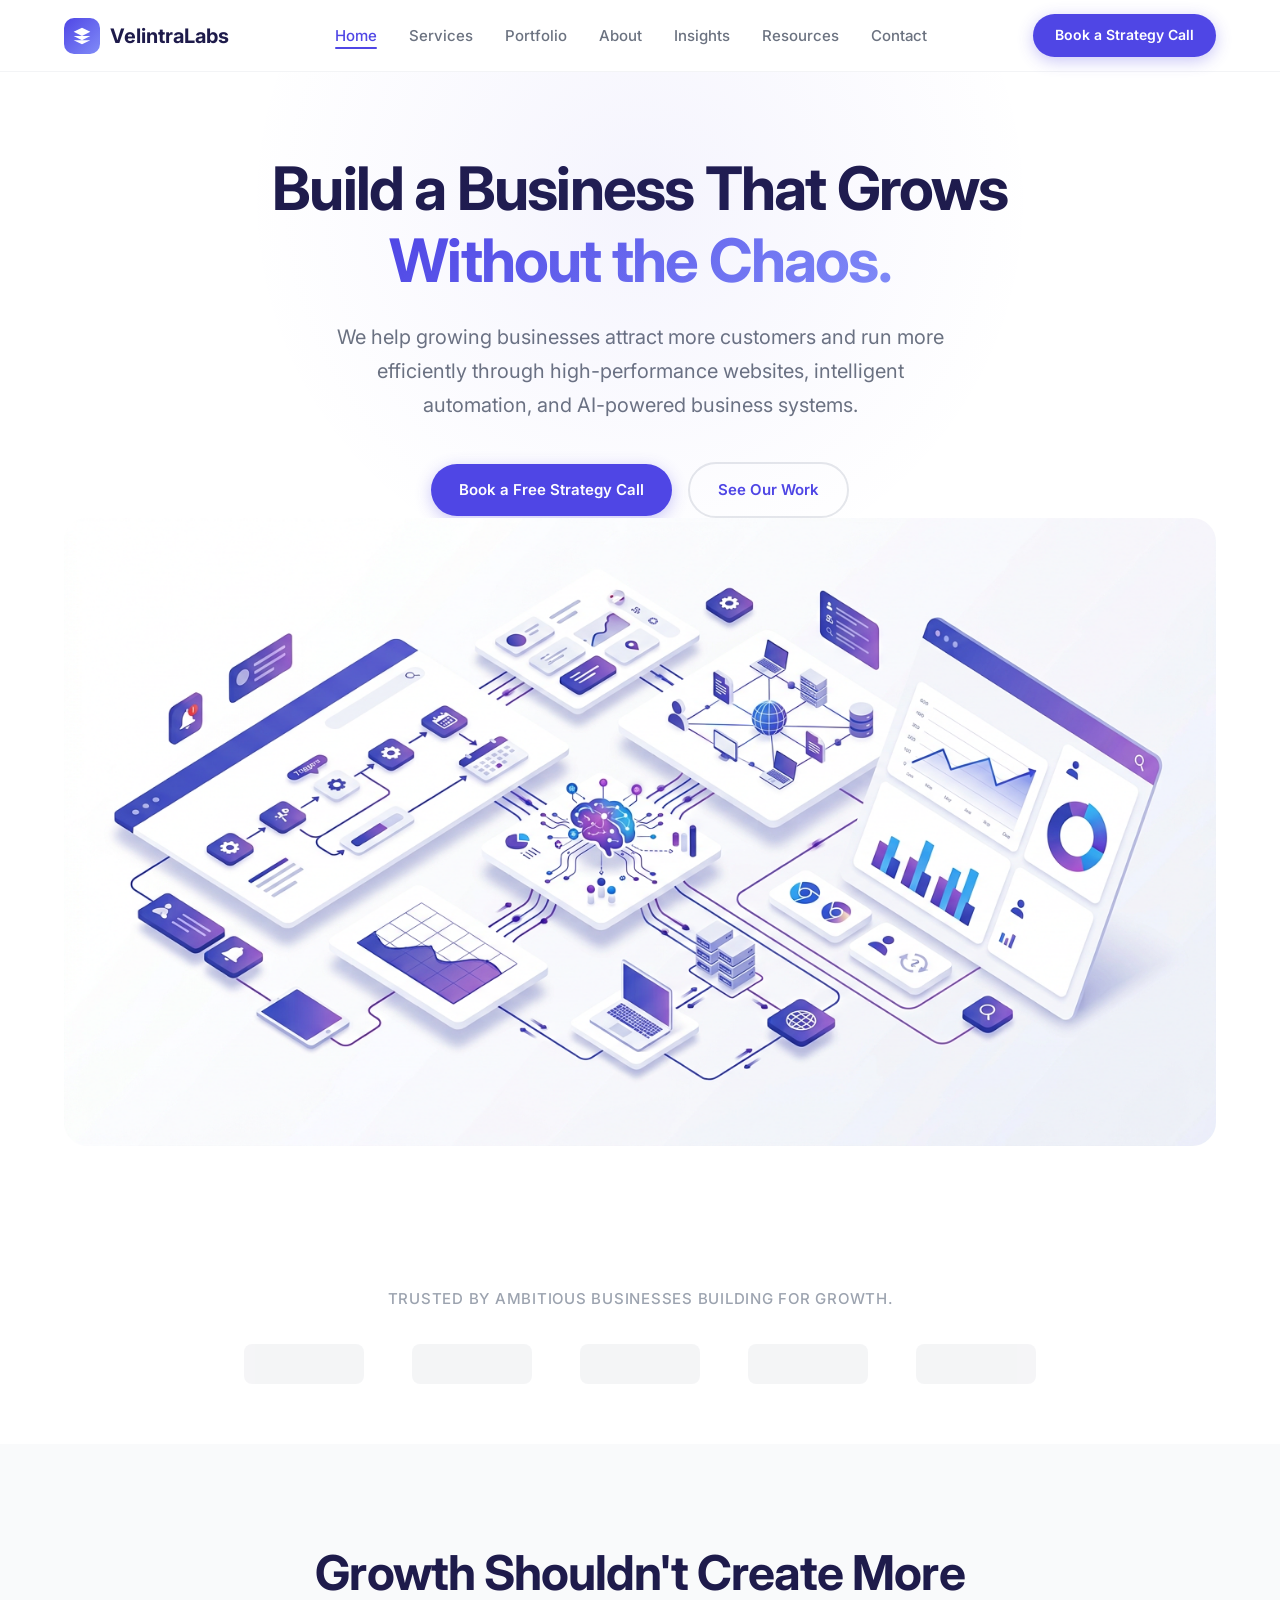
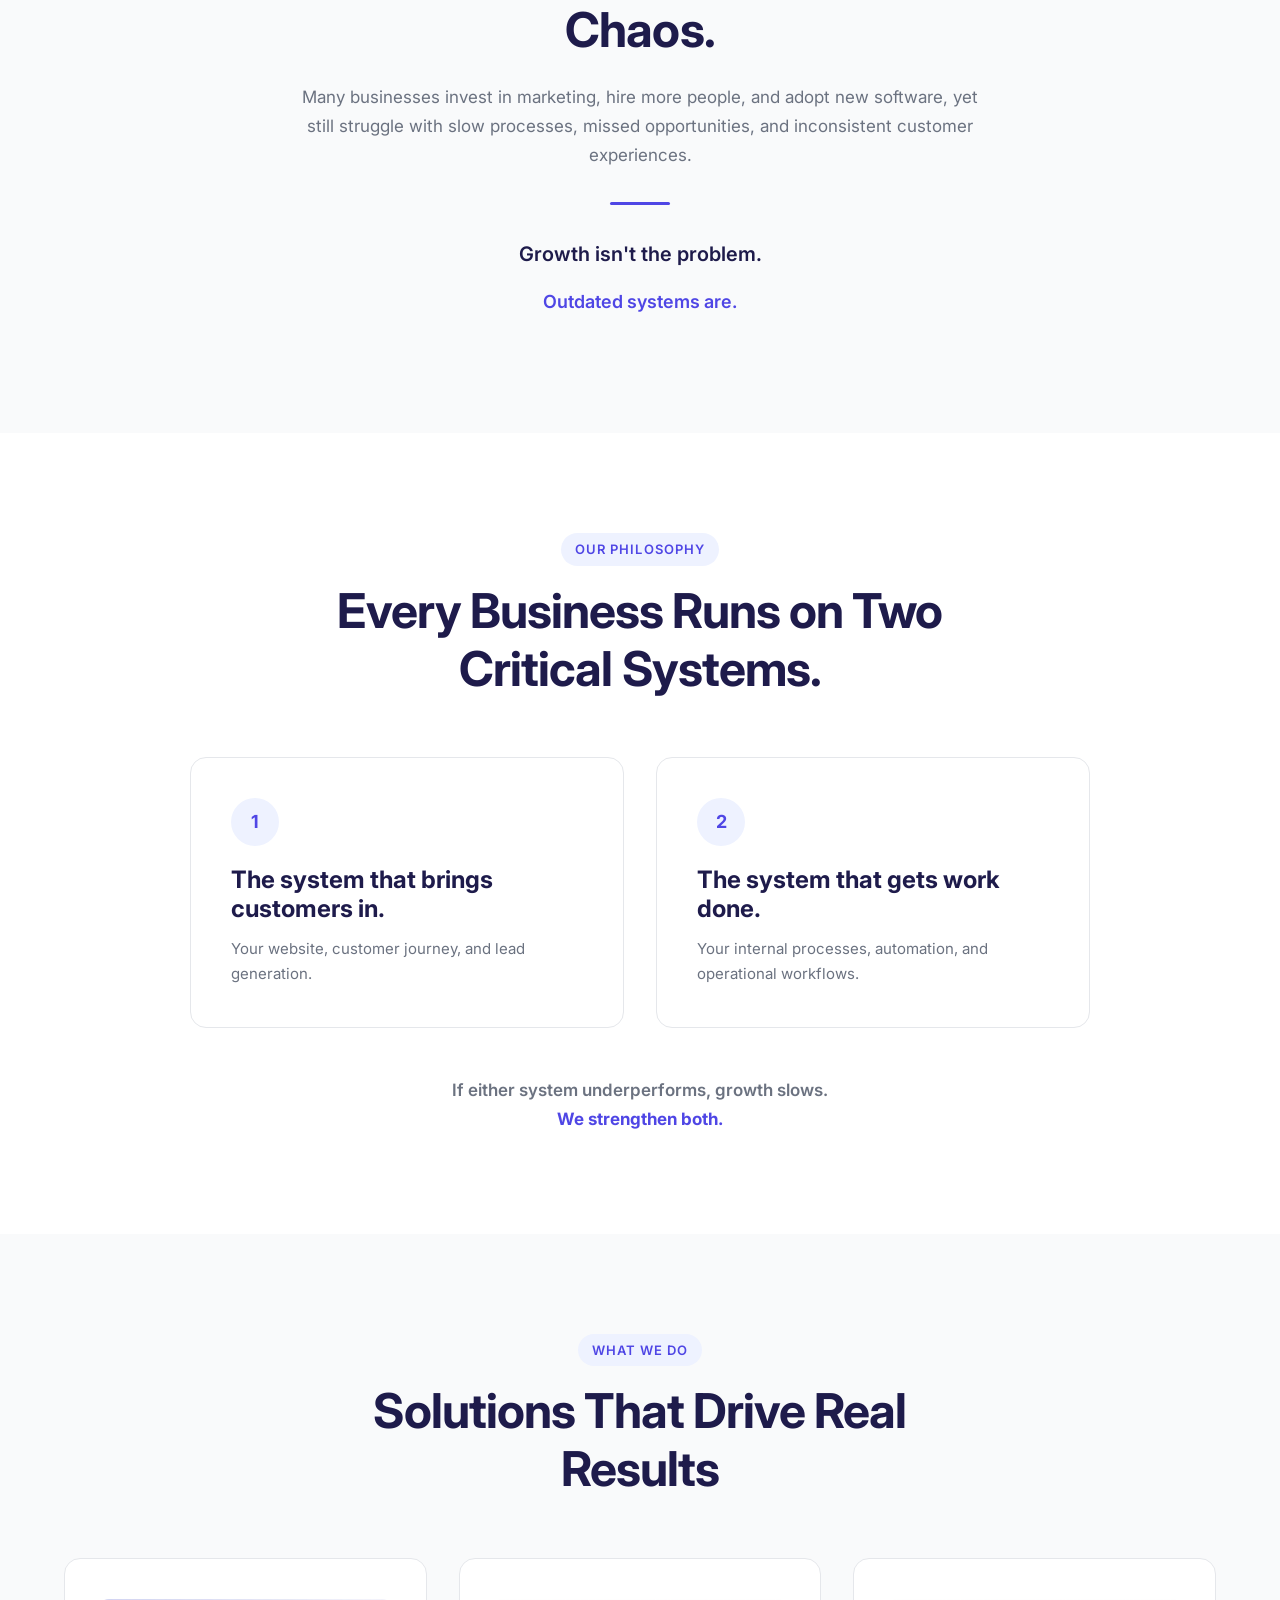
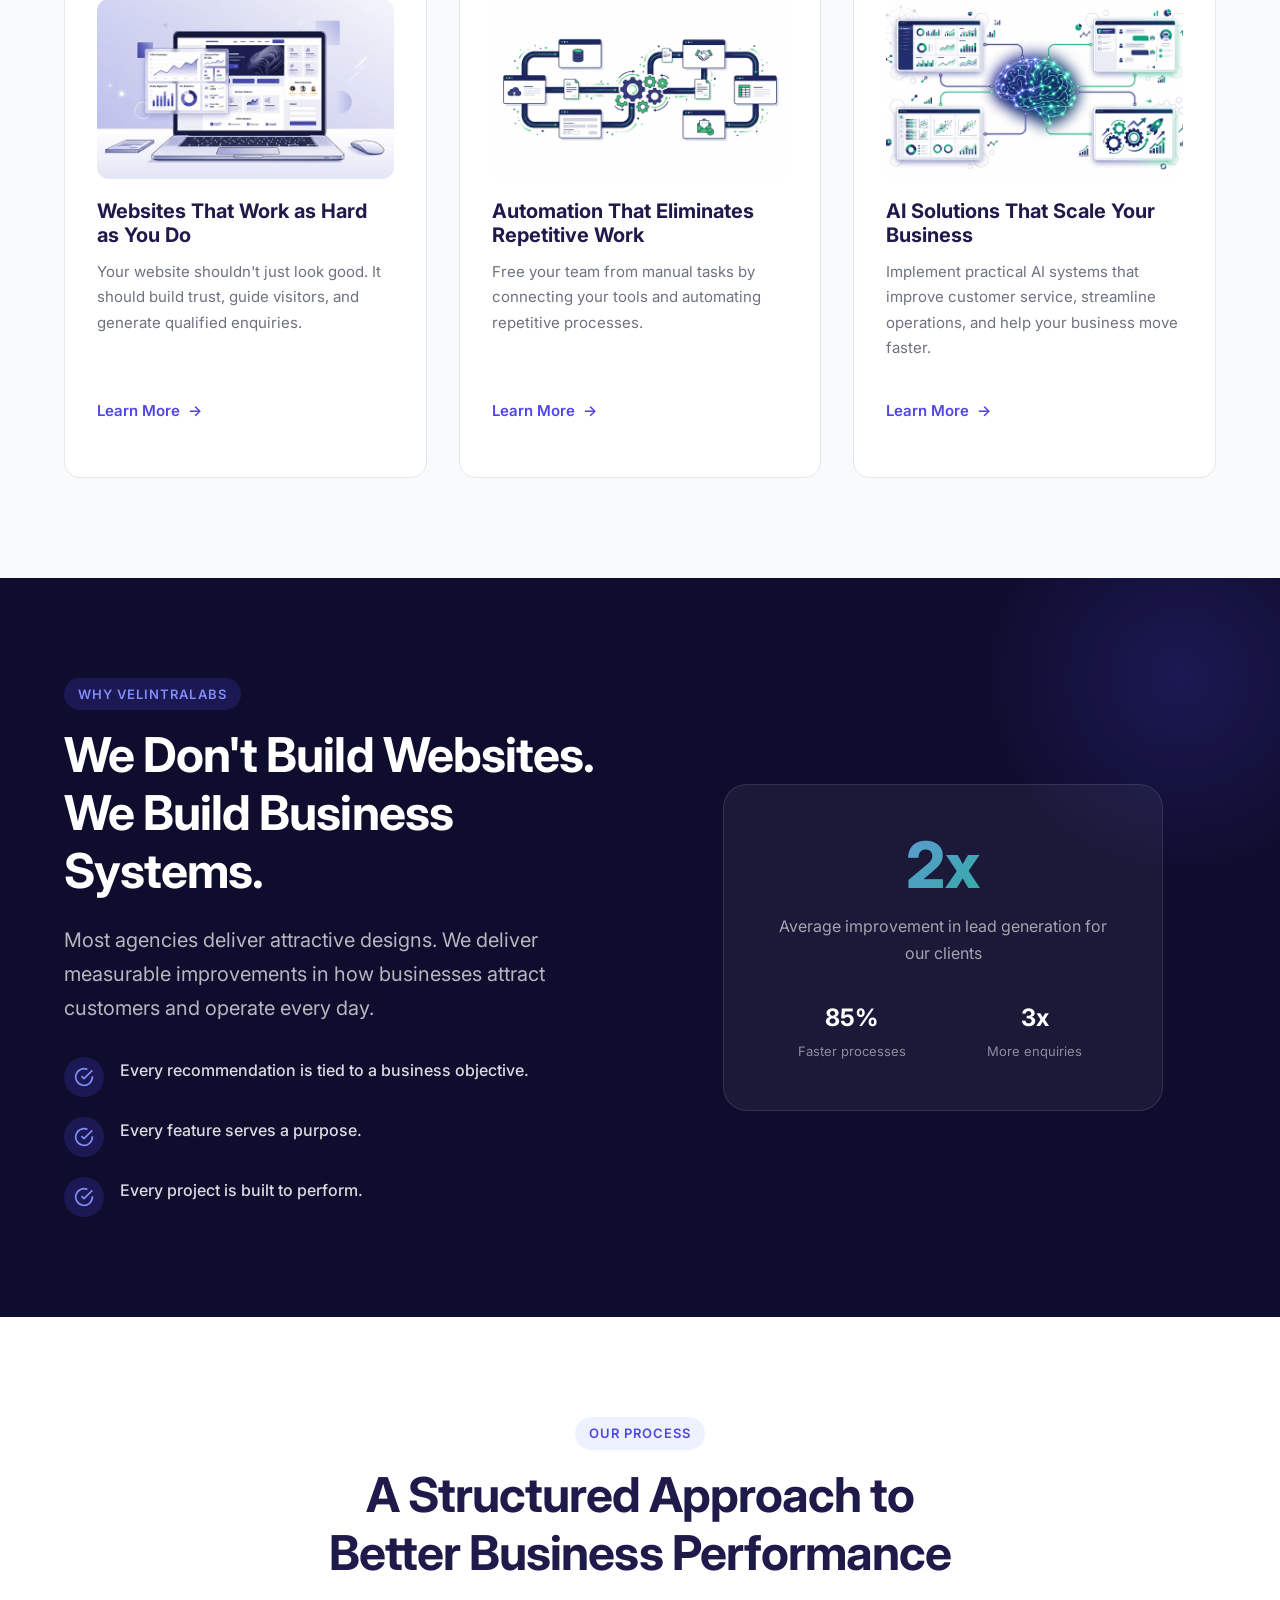
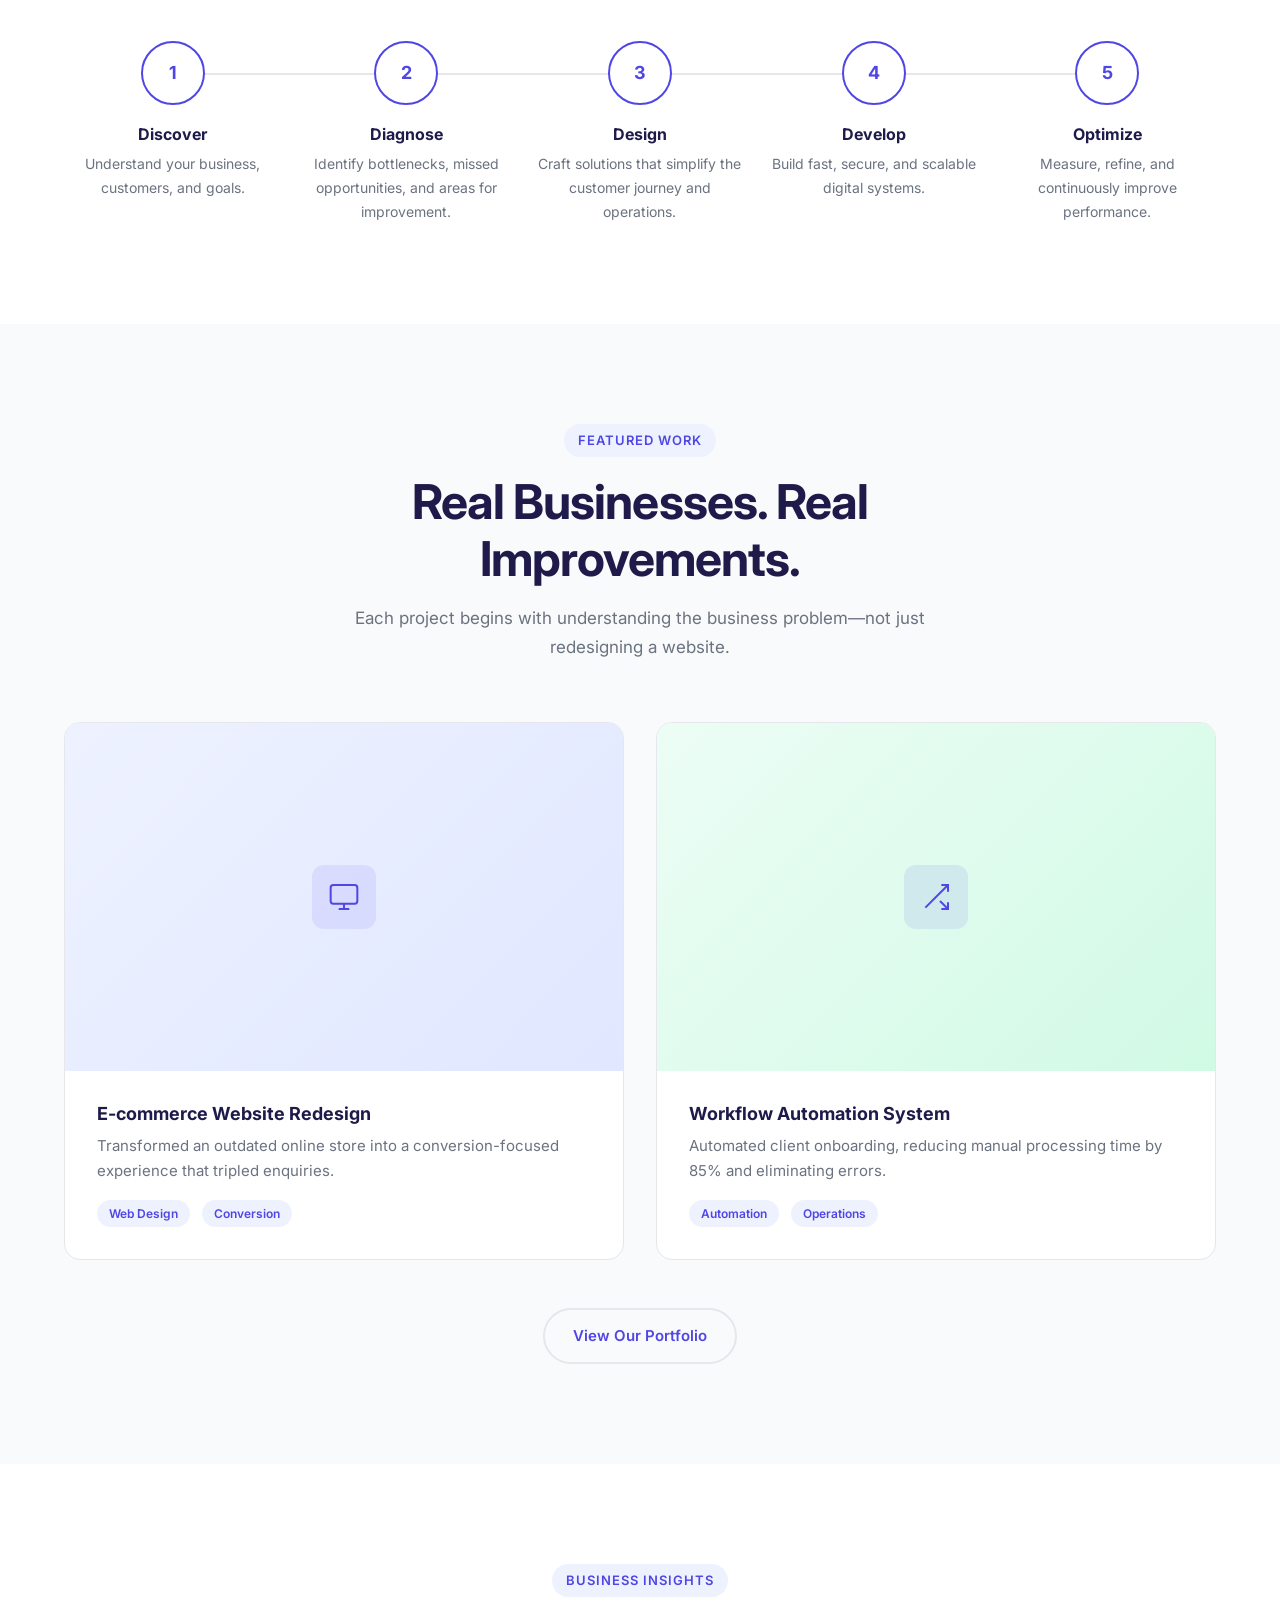
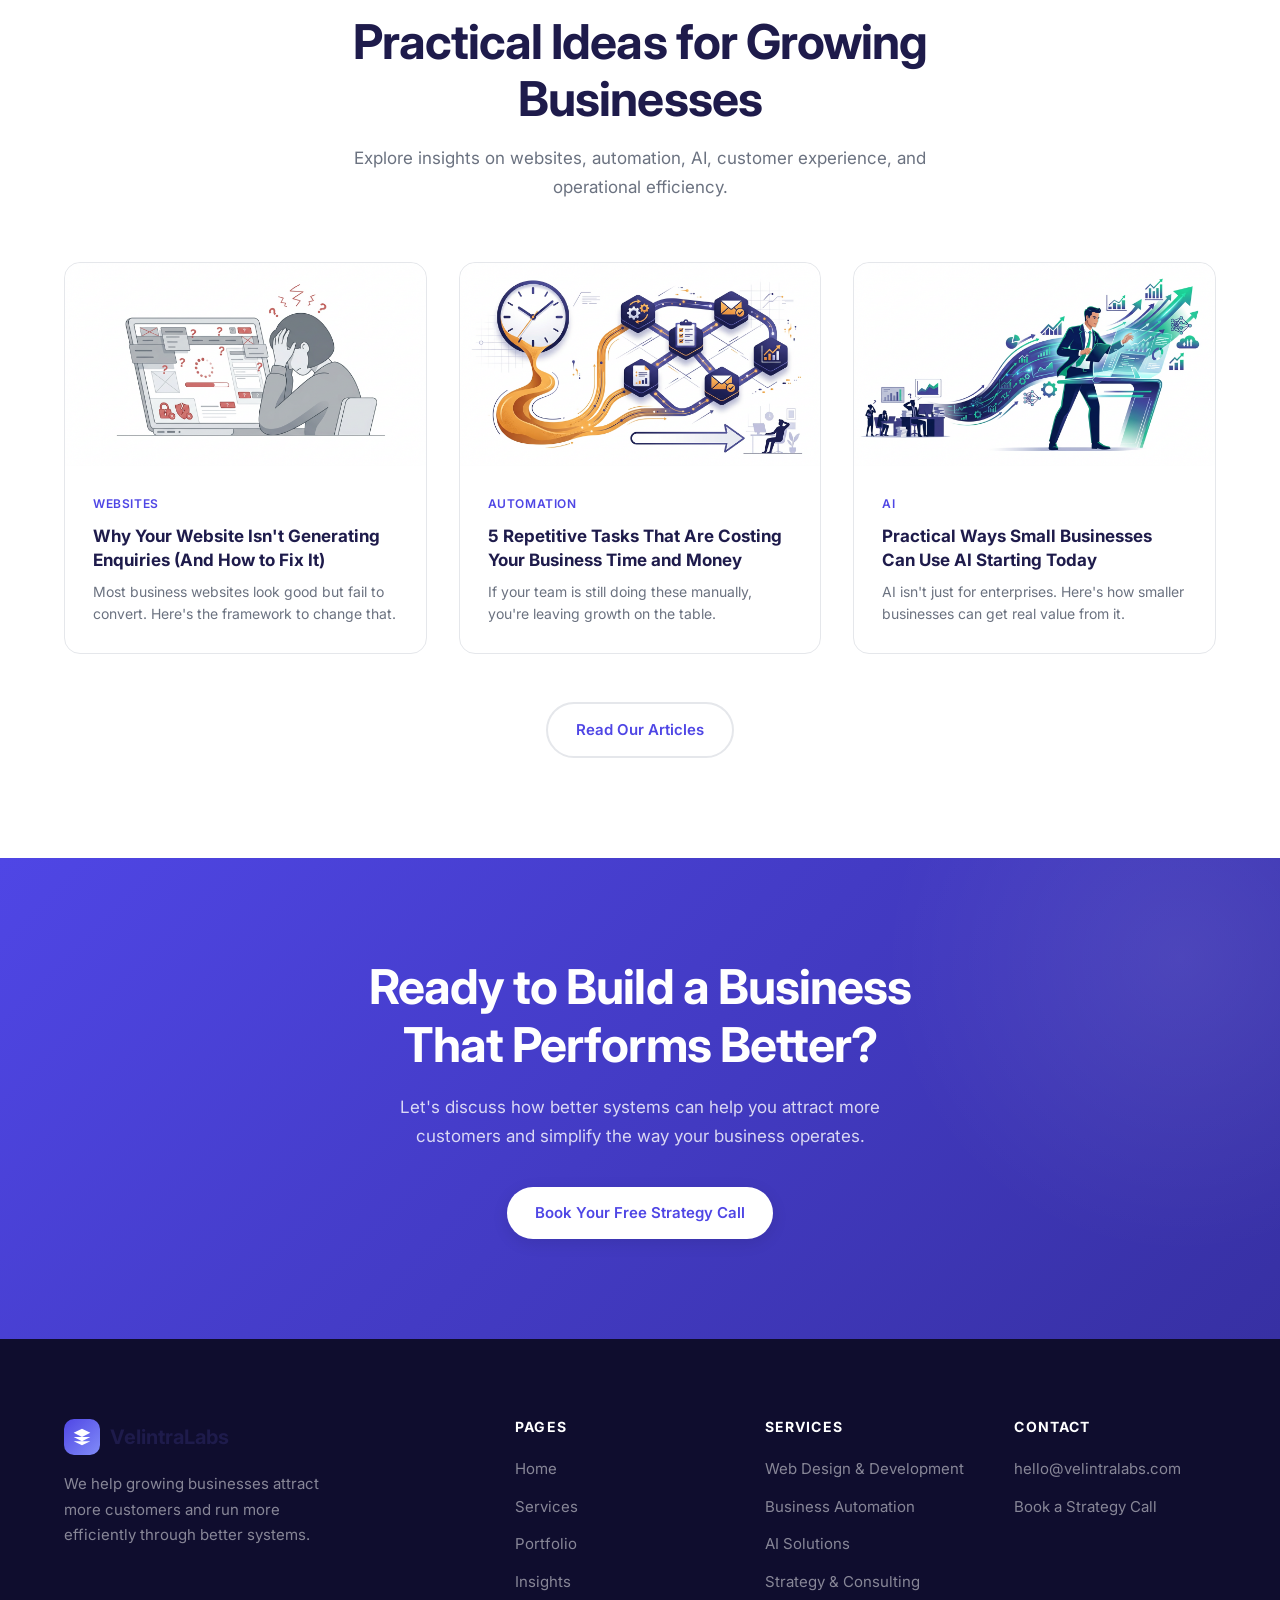
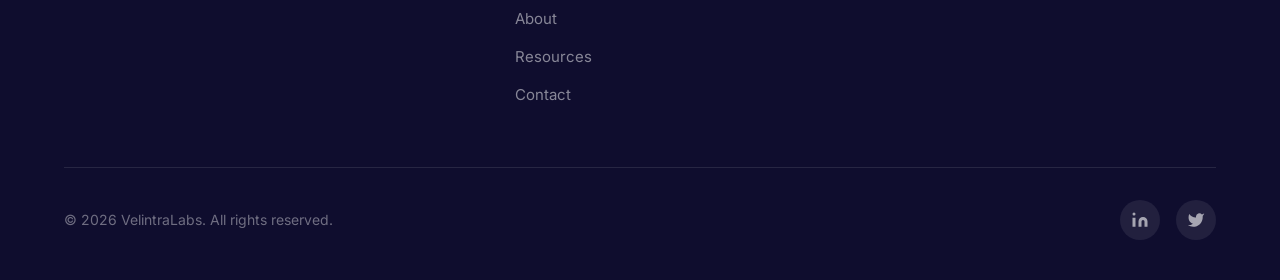
==== commit 04ca67ed: "Remove duplicate Resources links from navigation and footer" ====
--- a/index.html
+++ b/index.html
@@ -28,16 +28,15 @@
       </a>
       <ul class="nav-links" id="navLinks">
         <li><a href="/" class="active">Home</a></li>
-        <li><a href="services/">Services</a></li>
-        <li><a href="portfolio/">Portfolio</a></li>
-        <li><a href="about/">About</a></li>
-        <li><a href="insights/">Insights</a></li>
-        <li><a href="resources/">Resources</a></li>
-            <li><a href="resources/">Resources</a></li>
-        <li><a href="contact/">Contact</a></li>
+        <li><a href="/services">Services</a></li>
+        <li><a href="/portfolio">Portfolio</a></li>
+        <li><a href="/about">About</a></li>
+        <li><a href="/insights">Insights</a></li>
+        <li><a href="/resources">Resources</a></li>
+        <li><a href="/contact">Contact</a></li>
       </ul>
       <div class="nav-cta">
-        <a href="contact/" class="btn btn-primary">Book a Strategy Call</a>
+        <a href="/contact" class="btn btn-primary">Book a Strategy Call</a>
       </div>
       <button class="nav-toggle" id="navToggle" aria-label="Toggle navigation">
         <span></span>
@@ -53,8 +52,8 @@
       <h1>Build a Business That Grows <span class="highlight">Without the Chaos.</span></h1>
       <p class="lead">We help growing businesses attract more customers and run more efficiently through high-performance websites, intelligent automation, and AI-powered business systems.</p>
       <div class="hero-ctas">
-        <a href="contact/" class="btn btn-primary">Book a Free Strategy Call</a>
-        <a href="portfolio/" class="btn btn-secondary">See Our Work</a>
+        <a href="/contact" class="btn btn-primary">Book a Free Strategy Call</a>
+        <a href="/portfolio" class="btn btn-secondary">See Our Work</a>
       </div>
       <div class="hero-image fade-in">
         <img src="images/hero-systems.png" alt="VelintraLabs business systems dashboard" style="width:100%;height:100%;object-fit:cover;border-radius:var(--radius-xl);">
@@ -126,19 +125,19 @@
           <img src="images/service-website.png" alt="High-performance website design" style="width:100%;height:180px;object-fit:cover;border-radius:var(--radius-md);margin-bottom:20px;">
           <h3>Websites That Work as Hard as You Do</h3>
           <p>Your website shouldn't just look good. It should build trust, guide visitors, and generate qualified enquiries.</p>
-          <a href="services/" class="btn btn-ghost">Learn More <span class="arrow">→</span></a>
+          <a href="/services" class="btn btn-ghost">Learn More <span class="arrow">→</span></a>
         </div>
         <div class="service-card fade-in">
           <img src="images/service-automation.png" alt="Business automation systems" style="width:100%;height:180px;object-fit:cover;border-radius:var(--radius-md);margin-bottom:20px;">
           <h3>Automation That Eliminates Repetitive Work</h3>
           <p>Free your team from manual tasks by connecting your tools and automating repetitive processes.</p>
-          <a href="services/" class="btn btn-ghost">Learn More <span class="arrow">→</span></a>
+          <a href="/services" class="btn btn-ghost">Learn More <span class="arrow">→</span></a>
         </div>
         <div class="service-card fade-in">
           <img src="images/service-ai.png" alt="AI-powered business solutions" style="width:100%;height:180px;object-fit:cover;border-radius:var(--radius-md);margin-bottom:20px;">
           <h3>AI Solutions That Scale Your Business</h3>
           <p>Implement practical AI systems that improve customer service, streamline operations, and help your business move faster.</p>
-          <a href="services/" class="btn btn-ghost">Learn More <span class="arrow">→</span></a>
+          <a href="/services" class="btn btn-ghost">Learn More <span class="arrow">→</span></a>
         </div>
       </div>
     </div>
@@ -267,7 +266,7 @@
         </div>
       </div>
       <div style="text-align: center; margin-top: 48px;">
-        <a href="portfolio/" class="btn btn-secondary">View Our Portfolio</a>
+        <a href="/portfolio" class="btn btn-secondary">View Our Portfolio</a>
       </div>
     </div>
   </section>
@@ -307,7 +306,7 @@
         </div>
       </div>
       <div style="text-align: center; margin-top: 48px;">
-        <a href="insights/" class="btn btn-secondary">Read Our Articles</a>
+        <a href="/insights" class="btn btn-secondary">Read Our Articles</a>
       </div>
     </div>
   </section>
@@ -317,7 +316,7 @@
     <div class="container fade-in">
       <h2>Ready to Build a Business That Performs Better?</h2>
       <p>Let's discuss how better systems can help you attract more customers and simplify the way your business operates.</p>
-      <a href="contact/" class="btn btn-white">Book Your Free Strategy Call</a>
+      <a href="/contact" class="btn btn-white">Book Your Free Strategy Call</a>
     </div>
   </section>
 
@@ -338,30 +337,28 @@
           <h4>Pages</h4>
           <ul>
             <li><a href="/">Home</a></li>
-            <li><a href="services/">Services</a></li>
-            <li><a href="portfolio/">Portfolio</a></li>
-            <li><a href="insights/">Insights</a></li>
-            <li><a href="about/">About</a></li>
-            <li><a href="resources/">Resources</a></li>
-            <li><a href="resources/">Resources</a></li>
-        <li><a href="contact/">Contact</a></li>
+            <li><a href="/services">Services</a></li>
+            <li><a href="/portfolio">Portfolio</a></li>
+            <li><a href="/insights">Insights</a></li>
+            <li><a href="/about">About</a></li>
+            <li><a href="/resources">Resources</a></li>
+        <li><a href="/contact">Contact</a></li>
           </ul>
         </div>
         <div class="footer-col">
           <h4>Services</h4>
           <ul>
-            <li><a href="services/">Web Design & Development</a></li>
-            <li><a href="services/">Business Automation</a></li>
-            <li><a href="services/">AI Solutions</a></li>
-            <li><a href="services/">Strategy & Consulting</a></li>
+            <li><a href="/services">Web Design & Development</a></li>
+            <li><a href="/services">Business Automation</a></li>
+            <li><a href="/services">AI Solutions</a></li>
+            <li><a href="/services">Strategy & Consulting</a></li>
           </ul>
         </div>
         <div class="footer-col">
           <h4>Contact</h4>
           <ul>
             <li><a href="mailto:hello@velintralabs.com">hello@velintralabs.com</a></li>
-            <li><a href="resources/">Resources</a></li>
-        <li><a href="contact/">Book a Strategy Call</a></li>
+        <li><a href="/contact">Book a Strategy Call</a></li>
           </ul>
         </div>
       </div>
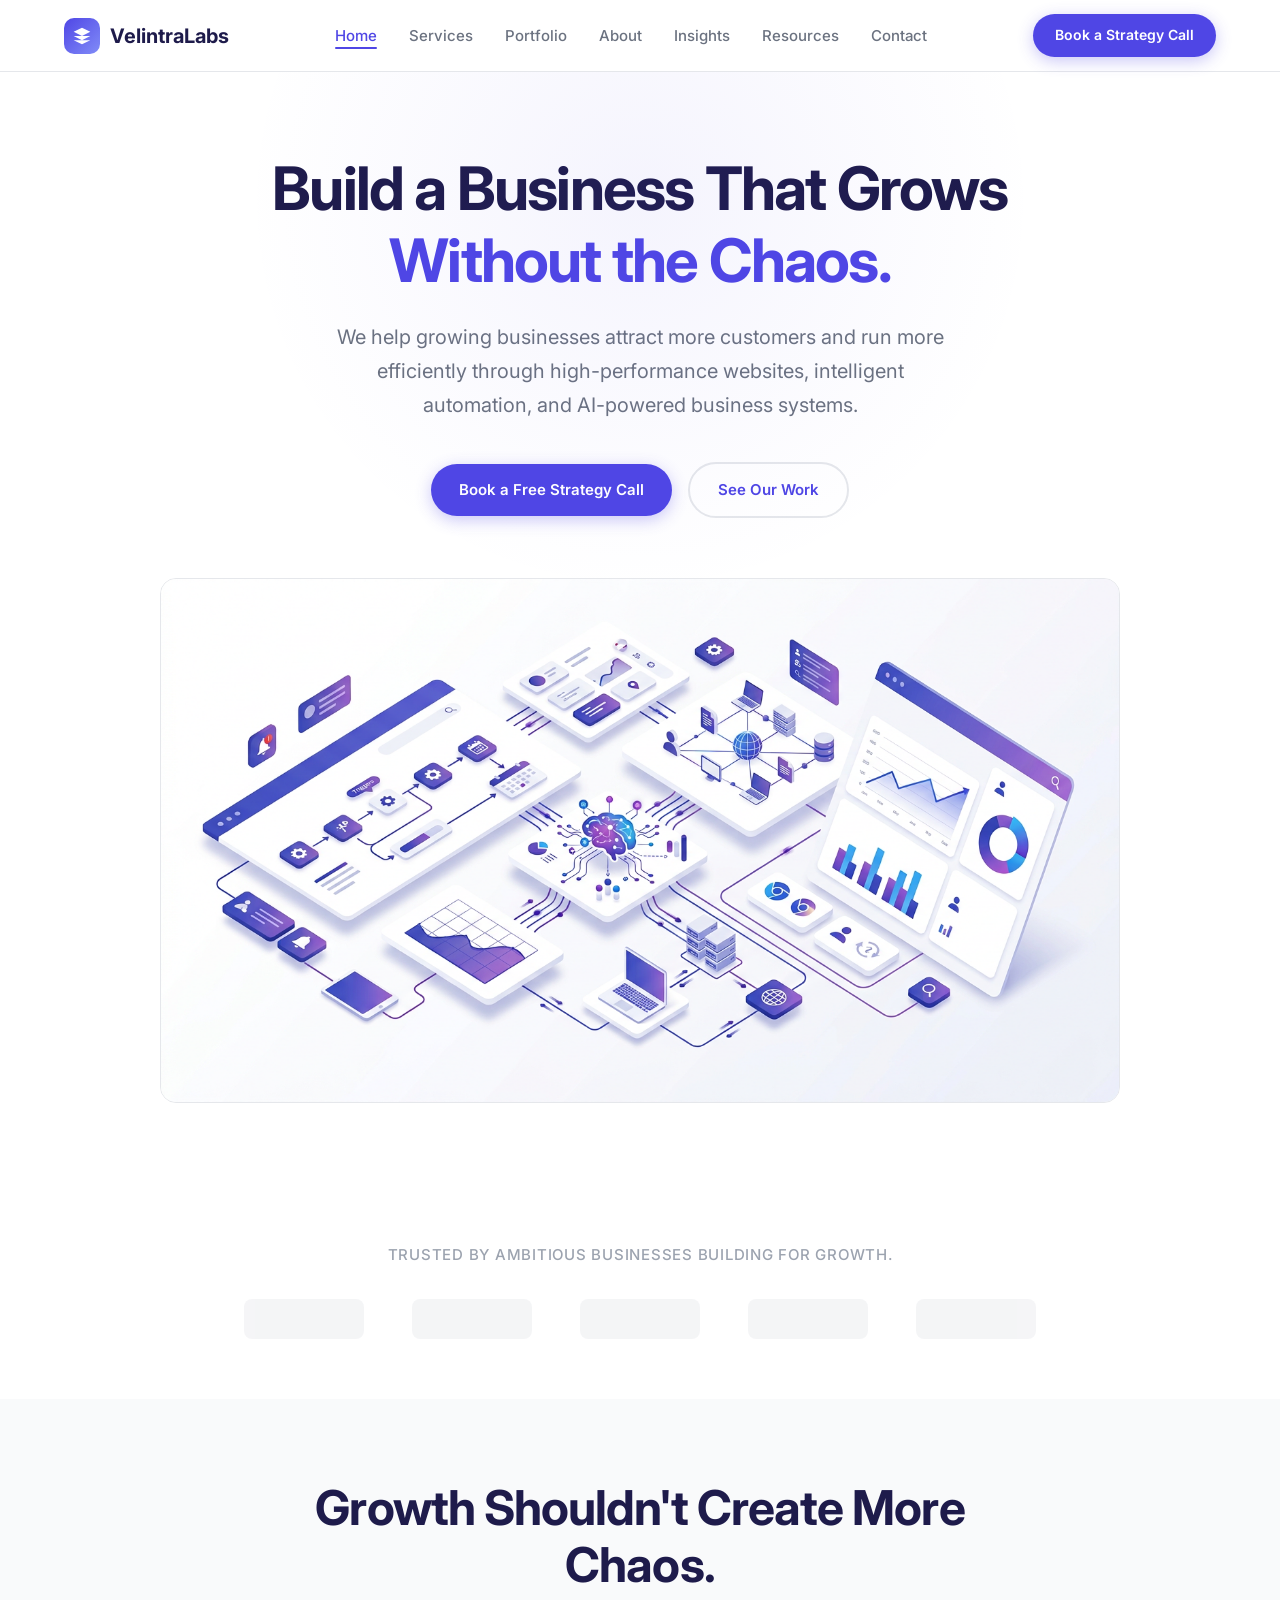
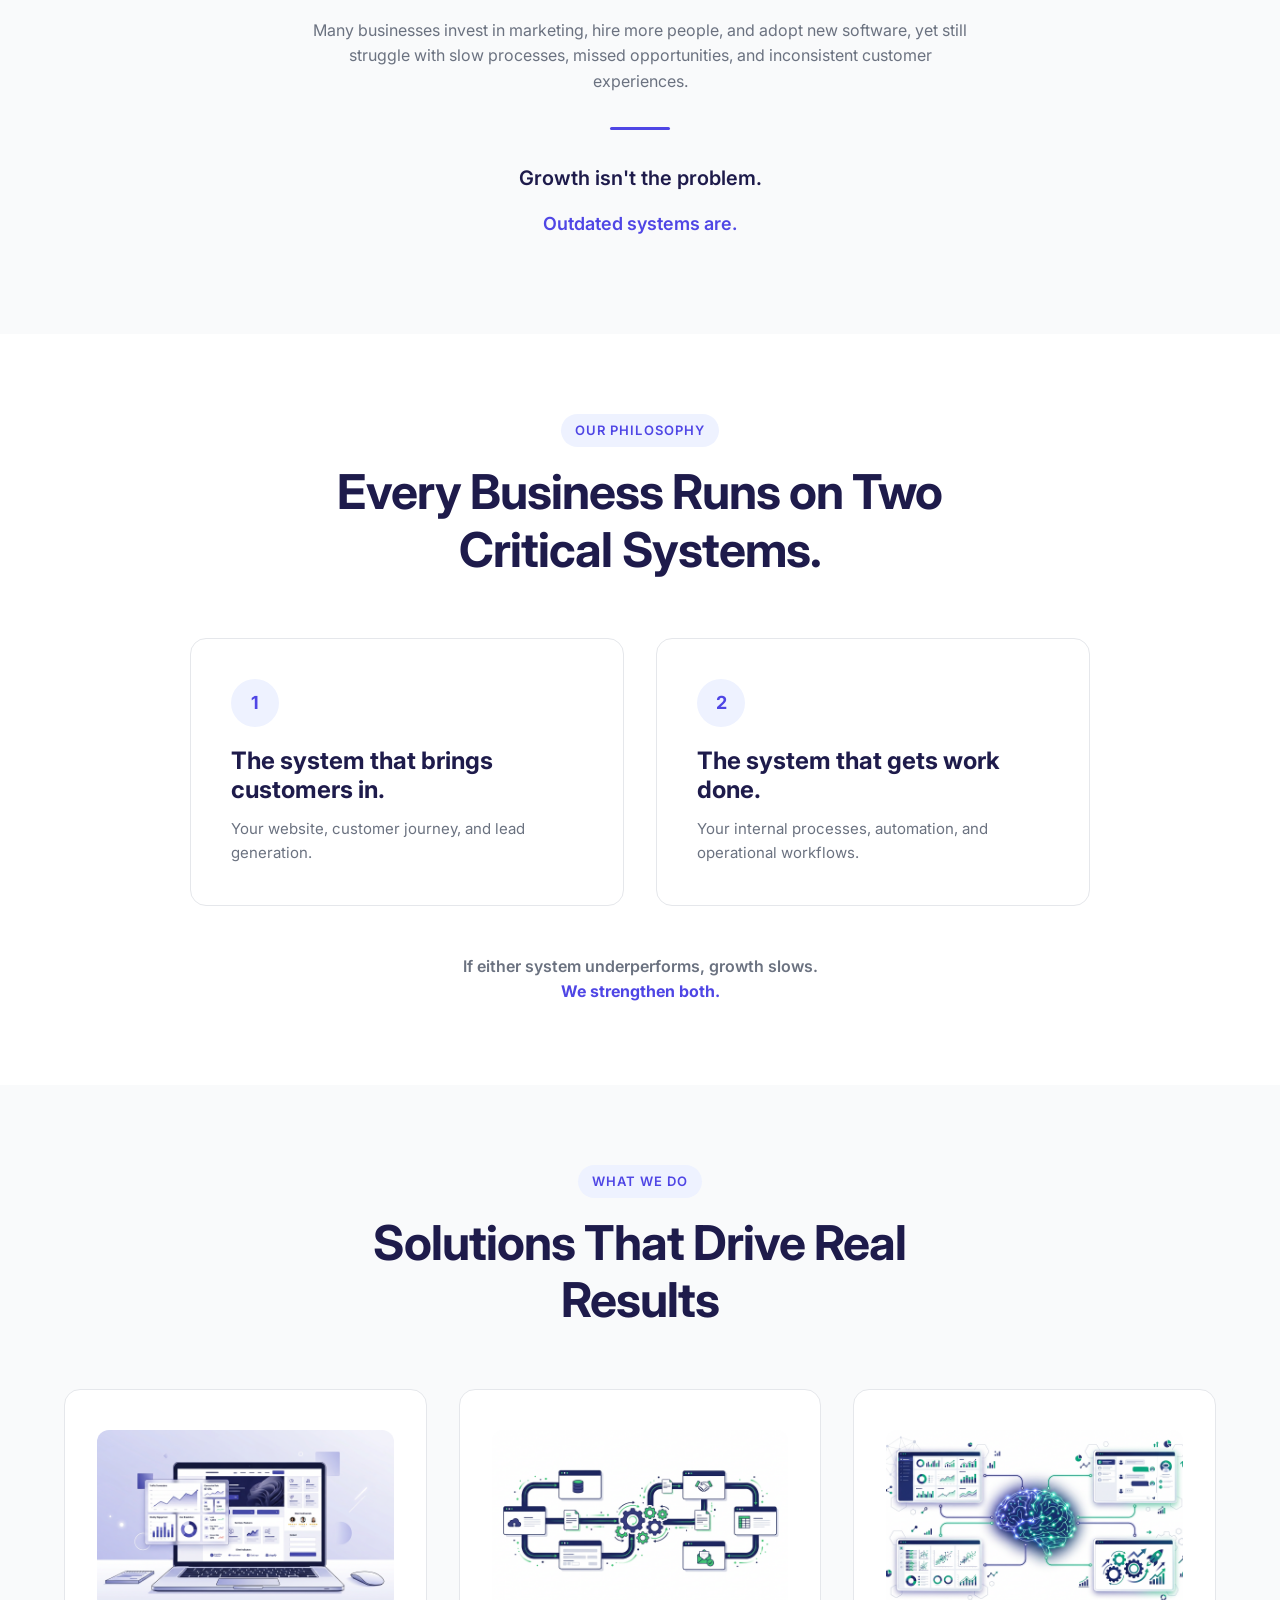
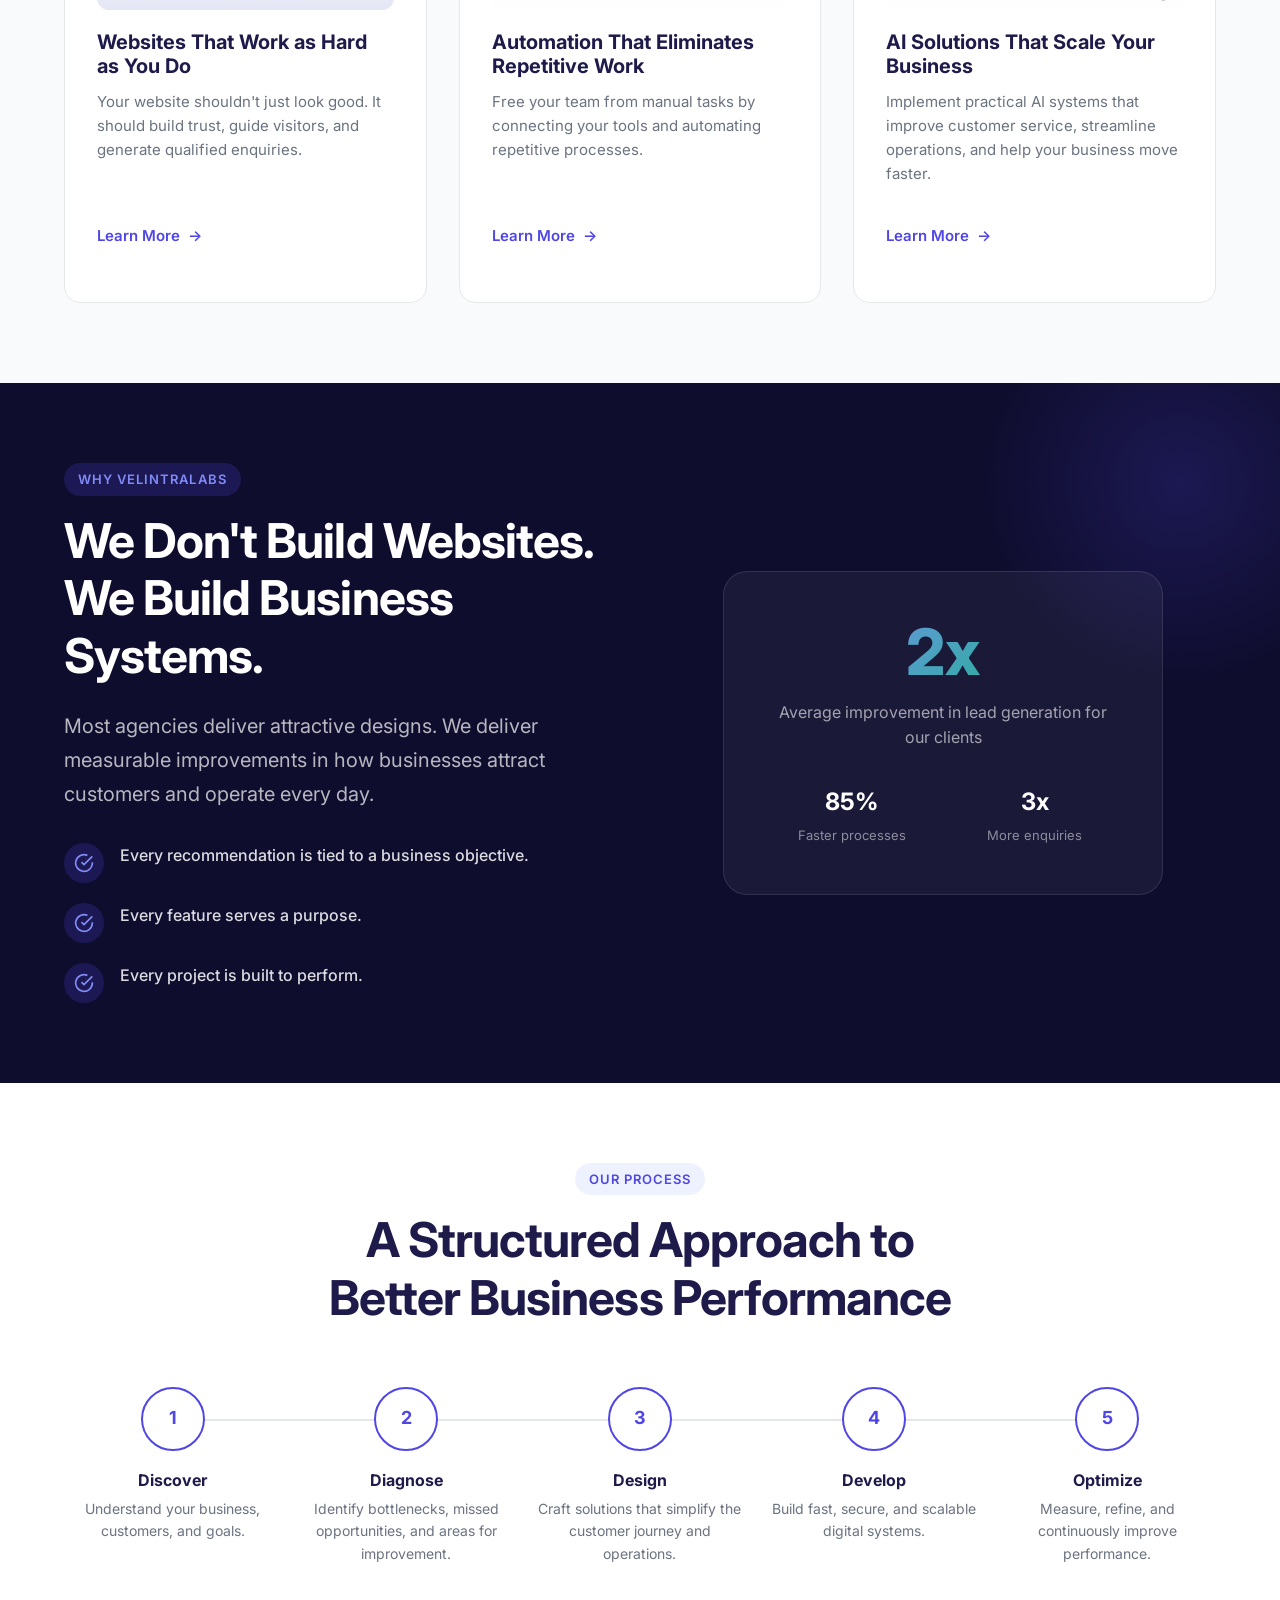
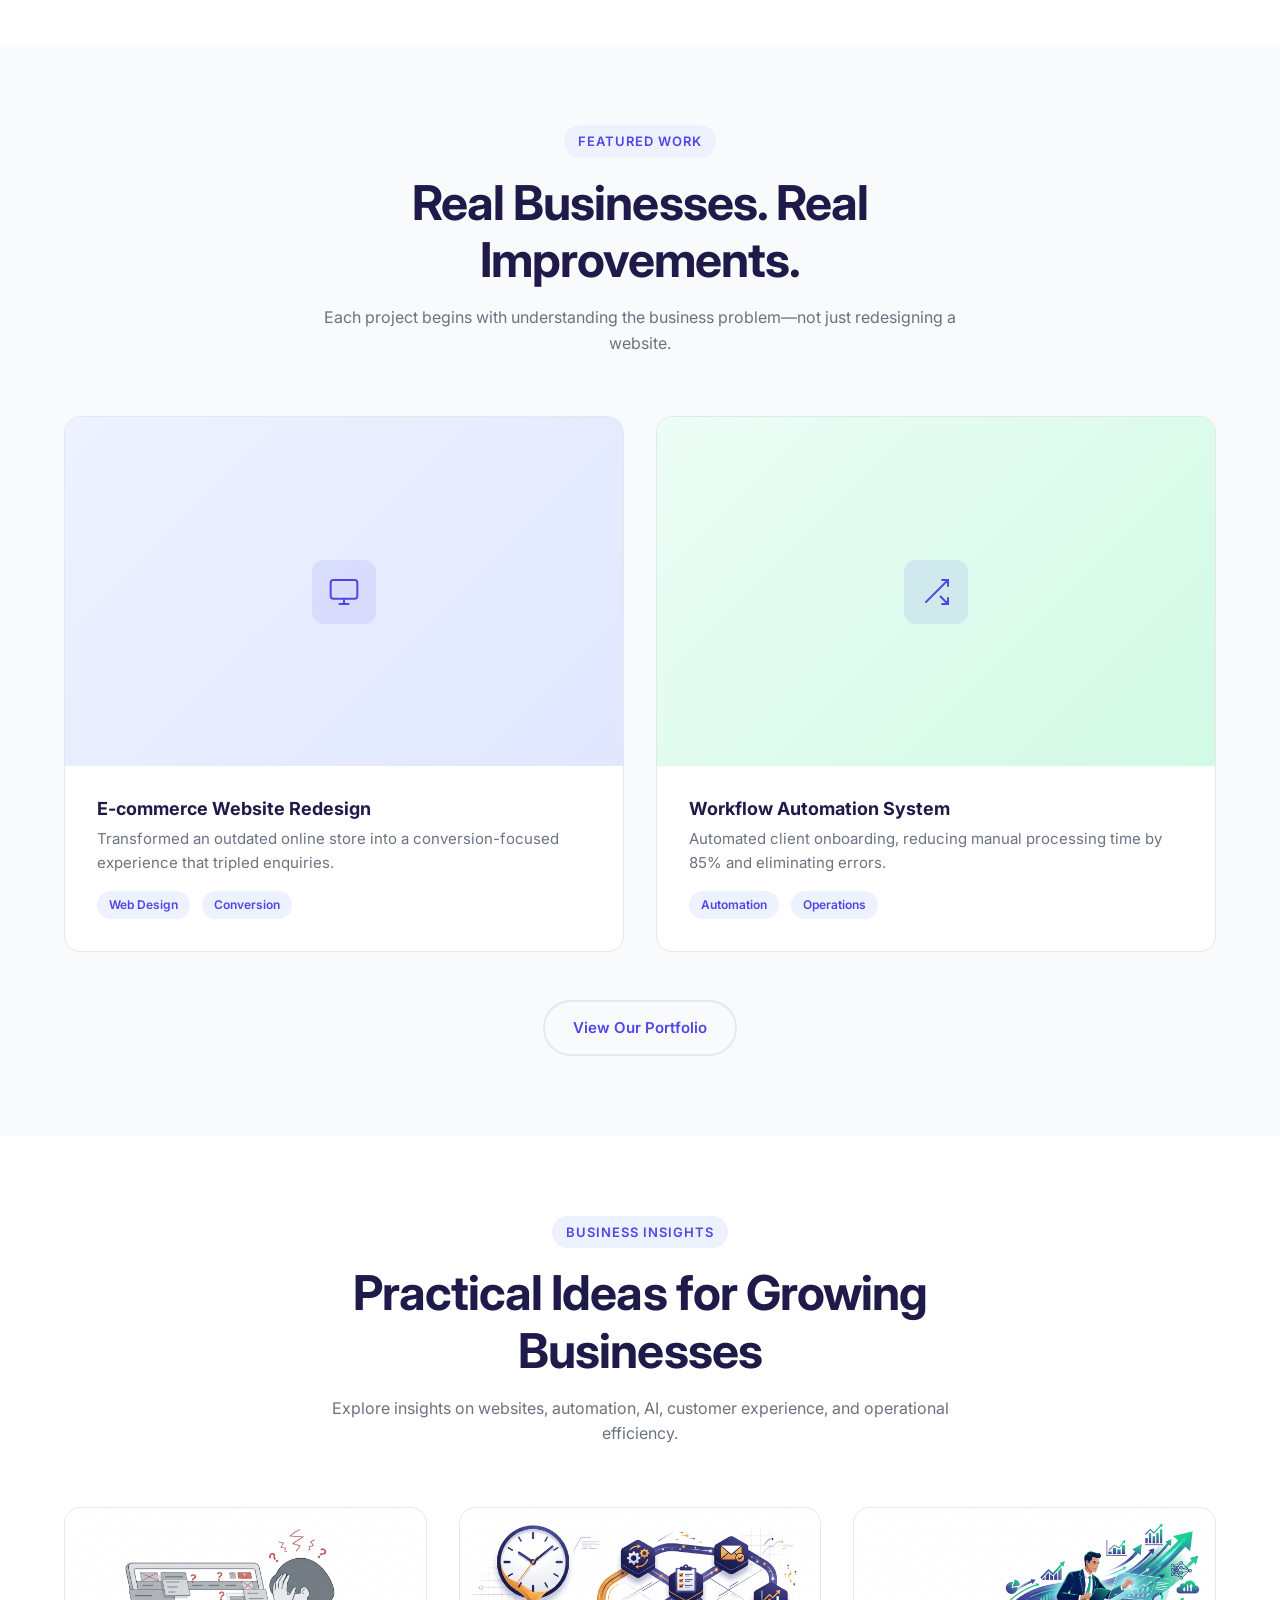
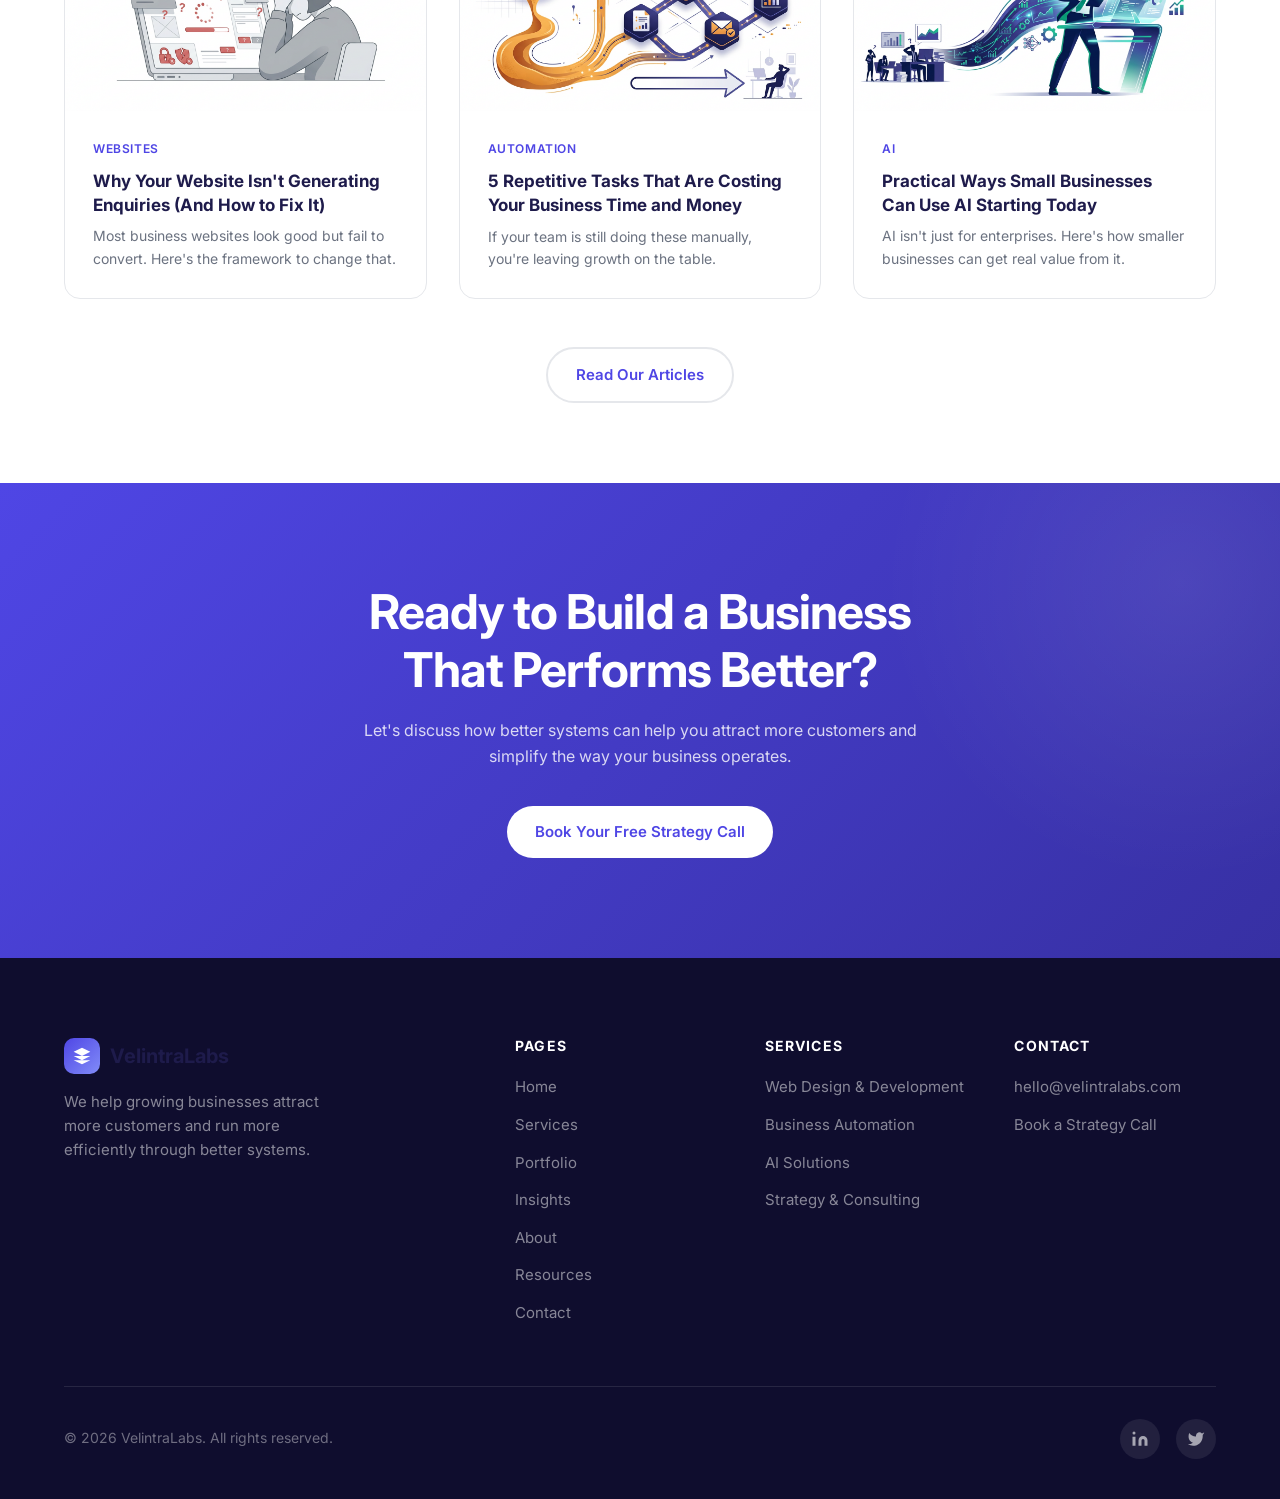
==== commit bf005bde: "Apply Whimsical-inspired design refinements - Removed all card hover transforms (translateY lifts) -" ====
--- a/index.html
+++ b/index.html
@@ -55,8 +55,8 @@
         <a href="/contact" class="btn btn-primary">Book a Free Strategy Call</a>
         <a href="/portfolio" class="btn btn-secondary">See Our Work</a>
       </div>
-      <div class="hero-image fade-in">
-        <img src="images/hero-systems.png" alt="VelintraLabs business systems dashboard" style="width:100%;height:100%;object-fit:cover;border-radius:var(--radius-xl);">
+      <div class="hero-image fade-in" style="background:transparent;box-shadow:none;aspect-ratio:auto;max-width:960px;margin:60px auto 0;border-radius:var(--radius-lg);overflow:hidden;border:1px solid var(--color-border);">
+        <img src="images/hero-systems.png" alt="VelintraLabs business systems dashboard" style="width:100%;height:auto;display:block;">
       </div>
     </div>
   </section>
--- a/css/styles.css
+++ b/css/styles.css
@@ -47,7 +47,7 @@
 h2 { font-size:clamp(2rem,4vw,3rem); letter-spacing:-0.02em; }
 h3 { font-size:clamp(1.25rem,2vw,1.5rem); }
 h4 { font-size:1.125rem; }
-p { color:var(--color-text-secondary); font-size:1.0625rem; line-height:1.7; }
+p { color:var(--color-text-secondary); font-size:1rem; line-height:1.6; }
 .lead { font-size:clamp(1.125rem,2vw,1.25rem); line-height:1.7; }
 
 /* ========== BUTTONS ========== */
@@ -60,13 +60,13 @@
 .btn-ghost:hover { color:var(--color-primary-dark); }
 .btn-ghost .arrow { transition:transform 0.3s ease; }
 .btn-ghost:hover .arrow { transform:translateX(4px); }
-.btn-white { background:#fff; color:var(--color-primary); box-shadow:0 4px 16px rgba(0,0,0,0.1); }
-.btn-white:hover { transform:translateY(-2px); box-shadow:0 6px 24px rgba(0,0,0,0.15); }
+.btn-white { background:#fff; color:var(--color-primary); }
+.btn-white:hover { background:rgba(255,255,255,0.95); }
 .btn-outline-white { background:transparent; color:#fff; border:2px solid rgba(255,255,255,0.3); }
 .btn-outline-white:hover { background:rgba(255,255,255,0.1); border-color:rgba(255,255,255,0.6); transform:translateY(-2px); }
 
 /* ========== NAVIGATION ========== */
-.navbar { position:fixed; top:0; left:0; right:0; height:var(--nav-height); background:rgba(255,255,255,0.92); backdrop-filter:blur(12px); -webkit-backdrop-filter:blur(12px); border-bottom:1px solid var(--color-border-light); z-index:1000; transition:var(--transition); }
+.navbar { position:fixed; top:0; left:0; right:0; height:var(--nav-height); background:rgba(255,255,255,0.95); backdrop-filter:blur(16px); -webkit-backdrop-filter:blur(16px); border-bottom:1px solid var(--color-border); z-index:1000; transition:var(--transition); }
 .navbar.scrolled { box-shadow:var(--shadow-sm); }
 .navbar .container { display:flex; align-items:center; justify-content:space-between; height:100%; }
 .nav-logo { display:flex; align-items:center; gap:10px; font-weight:700; font-size:1.25rem; color:var(--color-text); }
@@ -81,8 +81,8 @@
 .nav-toggle span { display:block; width:24px; height:2px; background:var(--color-text); border-radius:2px; transition:var(--transition); }
 
 /* ========== SECTION UTILITIES ========== */
-.section { padding:100px 0; }
-.section-sm { padding:60px 0; }
+.section { padding:80px 0; }
+.section-sm { padding:48px 0; }
 .section-header { text-align:center; max-width:640px; margin:0 auto 60px; }
 .section-header p { margin-top:16px; }
 .section-label { display:inline-flex; align-items:center; gap:6px; font-size:0.8125rem; font-weight:600; text-transform:uppercase; letter-spacing:0.08em; color:var(--color-primary); margin-bottom:16px; background:var(--color-primary-bg); padding:6px 14px; border-radius:50px; }
@@ -90,8 +90,8 @@
 /* ========== HOME — HERO ========== */
 .hero { padding:calc(var(--nav-height) + 80px) 0 80px; text-align:center; position:relative; overflow:hidden; }
 .hero::before { content:''; position:absolute; top:-200px; left:50%; transform:translateX(-50%); width:800px; height:800px; background:radial-gradient(circle,rgba(79,70,229,0.06) 0%,transparent 70%); pointer-events:none; }
-.hero h1 { max-width:780px; margin:0 auto 24px; }
-.hero h1 .highlight { background:linear-gradient(135deg,var(--color-primary),var(--color-primary-light)); -webkit-background-clip:text; -webkit-text-fill-color:transparent; background-clip:text; }
+.hero h1 { max-width:780px; margin:0 auto 24px; color:var(--color-text); }
+.hero h1 .highlight { color:var(--color-primary); }
 .hero .lead { max-width:640px; margin:0 auto 40px; }
 .hero-ctas { display:flex; align-items:center; justify-content:center; gap:16px; flex-wrap:wrap; }
 .hero-mockup { width:100%; max-width:900px; background:#fff; border-radius:var(--radius-lg); box-shadow:var(--shadow-lg); overflow:hidden; margin-top:60px; }
@@ -125,7 +125,7 @@
 .philosophy-grid { display:grid; grid-template-columns:1fr 1fr; gap:32px; max-width:900px; margin:0 auto; }
 .philosophy-card { background:var(--color-bg); border:1px solid var(--color-border); border-radius:var(--radius-lg); padding:40px; transition:var(--transition); position:relative; overflow:hidden; }
 .philosophy-card::before { content:''; position:absolute; top:0; left:0; right:0; height:4px; background:linear-gradient(90deg,var(--color-primary),var(--color-primary-light)); opacity:0; transition:var(--transition); }
-.philosophy-card:hover { box-shadow:var(--shadow-md); transform:translateY(-4px); }
+.philosophy-card:hover { box-shadow:var(--shadow-sm); }
 .philosophy-card:hover::before { opacity:1; }
 .philosophy-number { width:48px; height:48px; background:var(--color-primary-bg); color:var(--color-primary); border-radius:50%; display:flex; align-items:center; justify-content:center; font-weight:700; font-size:1.125rem; margin-bottom:20px; }
 .philosophy-card h3 { margin-bottom:12px; }
@@ -135,7 +135,7 @@
 /* ========== HOME — SERVICE CARDS ========== */
 .services-grid { display:grid; grid-template-columns:repeat(3,1fr); gap:32px; }
 .service-card { background:var(--color-bg); border:1px solid var(--color-border); border-radius:var(--radius-lg); padding:40px 32px; transition:var(--transition); display:flex; flex-direction:column; }
-.service-card:hover { box-shadow:var(--shadow-lg); transform:translateY(-6px); border-color:var(--color-primary-light); }
+.service-card:hover { border-color:var(--color-primary-light); }
 .service-icon { width:56px; height:56px; background:var(--color-primary-bg); border-radius:var(--radius-md); display:flex; align-items:center; justify-content:center; margin-bottom:24px; }
 .service-icon svg { width:28px; height:28px; stroke:var(--color-primary); fill:none; stroke-width:2; stroke-linecap:round; stroke-linejoin:round; }
 .service-card h3 { margin-bottom:12px; font-size:1.25rem; }
@@ -176,7 +176,7 @@
 /* ========== HOME — FEATURED WORK & BLOG ========== */
 .featured-work-grid { display:grid; grid-template-columns:repeat(2,1fr); gap:32px; }
 .featured-card { border-radius:var(--radius-lg); overflow:hidden; border:1px solid var(--color-border); transition:var(--transition); background:var(--color-bg); }
-.featured-card:hover { box-shadow:var(--shadow-lg); transform:translateY(-4px); }
+.featured-card:hover { box-shadow:var(--shadow-sm); }
 .featured-card-image { aspect-ratio:16/10; background:linear-gradient(135deg,var(--color-primary-bg),#E0E7FF); display:flex; align-items:center; justify-content:center; }
 .placeholder-icon { width:64px; height:64px; background:rgba(79,70,229,0.1); border-radius:var(--radius-md); display:flex; align-items:center; justify-content:center; }
 .placeholder-icon svg { width:32px; height:32px; stroke:var(--color-primary); fill:none; stroke-width:1.5; }
@@ -186,7 +186,7 @@
 .card-tag { display:inline-block; padding:4px 12px; background:var(--color-primary-bg); color:var(--color-primary); font-size:0.75rem; font-weight:600; border-radius:50px; margin-right:8px; }
 .blog-grid { display:grid; grid-template-columns:repeat(3,1fr); gap:32px; }
 .blog-card { border-radius:var(--radius-lg); overflow:hidden; border:1px solid var(--color-border); transition:var(--transition); background:var(--color-bg); }
-.blog-card:hover { box-shadow:var(--shadow-md); transform:translateY(-4px); }
+.blog-card:hover { box-shadow:var(--shadow-sm); }
 .blog-card-image { aspect-ratio:16/9; }
 .blog-card:nth-child(1) .blog-card-image { background:linear-gradient(135deg,#EEF2FF,#E0E7FF); }
 .blog-card:nth-child(2) .blog-card-image { background:linear-gradient(135deg,#ECFDF5,#D1FAE5); }
@@ -219,7 +219,7 @@
 .challenge-intro { text-align:center; max-width:640px; margin:0 auto 48px; }
 .challenge-cards { display:flex; flex-direction:column; gap:24px; max-width:960px; margin:0 auto; }
 .challenge-card { background:var(--color-bg); border:1px solid var(--color-border); border-radius:var(--radius-lg); overflow:hidden; transition:var(--transition); }
-.challenge-card:hover { box-shadow:var(--shadow-md); border-color:var(--color-primary-light); }
+.challenge-card:hover { border-color:var(--color-primary-light); }
 .challenge-card.active { border-color:var(--color-primary); box-shadow:0 4px 24px rgba(79,70,229,0.12); }
 .challenge-header { padding:32px 36px; cursor:pointer; display:flex; align-items:center; gap:20px; user-select:none; }
 .challenge-header:hover { background:var(--color-bg-alt); }
@@ -331,7 +331,7 @@
 .philosophy-metrics { padding:80px 0; background:var(--color-bg-alt); }
 .metrics-grid { display:grid; grid-template-columns:repeat(3,1fr); gap:24px; max-width:900px; margin:0 auto; }
 .metric-card { text-align:center; padding:32px 24px; background:var(--color-bg); border:1px solid var(--color-border); border-radius:var(--radius-lg); transition:var(--transition); }
-.metric-card:hover { box-shadow:var(--shadow-md); transform:translateY(-4px); }
+.metric-card:hover { box-shadow:var(--shadow-sm); }
 .metric-card .metric-icon { width:48px; height:48px; margin:0 auto 16px; background:var(--color-primary-bg); border-radius:50%; display:flex; align-items:center; justify-content:center; }
 .metric-card .metric-icon svg { width:22px; height:22px; stroke:var(--color-primary); fill:none; stroke-width:2; }
 .metric-card h4 { font-size:0.9375rem; margin-bottom:0; }
@@ -419,7 +419,7 @@
 .industries-section { padding:100px 0; }
 .industries-grid { display:grid; grid-template-columns:repeat(4,1fr); gap:20px; }
 .industry-card { padding:28px 20px; background:var(--color-bg); border:1px solid var(--color-border); border-radius:var(--radius-md); text-align:center; transition:var(--transition); }
-.industry-card:hover { box-shadow:var(--shadow-md); transform:translateY(-4px); border-color:var(--color-primary-light); }
+.industry-card:hover { box-shadow:var(--shadow-sm); border-color:var(--color-primary-light); }
 .industry-card .industry-icon { width:48px; height:48px; margin:0 auto 12px; background:var(--color-primary-bg); border-radius:50%; display:flex; align-items:center; justify-content:center; }
 .industry-card .industry-icon svg { width:22px; height:22px; stroke:var(--color-primary); fill:none; stroke-width:2; }
 .industry-card h4 { font-size:0.9375rem; }
@@ -501,7 +501,7 @@
 .beliefs-section { padding:100px 0; background:var(--color-bg-alt); }
 .beliefs-grid { display:grid; grid-template-columns:repeat(2,1fr); gap:24px; max-width:960px; margin:0 auto; }
 .belief-card { padding:36px; background:var(--color-bg); border:1px solid var(--color-border); border-radius:var(--radius-lg); transition:var(--transition); }
-.belief-card:hover { box-shadow:var(--shadow-md); transform:translateY(-4px); }
+.belief-card:hover { box-shadow:var(--shadow-sm); }
 .belief-number { font-size:0.75rem; font-weight:700; text-transform:uppercase; letter-spacing:0.08em; color:var(--color-primary); margin-bottom:16px; }
 .belief-card h3 { font-size:1.25rem; margin-bottom:16px; }
 .belief-card p { font-size:0.9375rem; margin-bottom:0; }
@@ -527,7 +527,7 @@
 .principles-grid { display:grid; grid-template-columns:repeat(3,1fr); gap:24px; max-width:960px; margin:0 auto; }
 .principle-card { padding:32px; background:var(--color-bg); border:1px solid var(--color-border); border-radius:var(--radius-lg); transition:var(--transition); position:relative; overflow:hidden; }
 .principle-card::before { content:''; position:absolute; top:0; left:0; width:4px; height:100%; background:var(--color-primary); opacity:0; transition:var(--transition); }
-.principle-card:hover { box-shadow:var(--shadow-md); transform:translateY(-3px); }
+.principle-card:hover { box-shadow:var(--shadow-sm); }
 .principle-card:hover::before { opacity:1; }
 .principle-card h4 { font-size:1rem; margin-bottom:10px; }
 .principle-card p { font-size:0.875rem; margin-bottom:0; }
@@ -722,7 +722,7 @@
 .research-section { padding:100px 0; }
 .research-grid { display:grid; grid-template-columns:repeat(3,1fr); gap:24px; }
 .research-card { padding:32px; background:var(--color-bg); border:1px solid var(--color-border); border-radius:var(--radius-lg); transition:var(--transition); display:flex; flex-direction:column; }
-.research-card:hover { box-shadow:var(--shadow-lg); transform:translateY(-4px); }
+.research-card:hover { box-shadow:var(--shadow-sm); }
 .research-badge { display:inline-block; padding:4px 12px; background:var(--color-primary-bg); color:var(--color-primary); font-size:0.75rem; font-weight:700; text-transform:uppercase; letter-spacing:0.06em; border-radius:50px; margin-bottom:16px; align-self:flex-start; }
 .research-card h3 { font-size:1.125rem; margin-bottom:12px; line-height:1.4; }
 .research-card p { font-size:0.9375rem; margin-bottom:20px; flex:1; }
@@ -735,7 +735,7 @@
 .paths-section { padding:100px 0; background:var(--color-bg-alt); }
 .paths-grid { display:grid; grid-template-columns:repeat(3,1fr); gap:24px; }
 .path-card { padding:36px; background:var(--color-bg); border:1px solid var(--color-border); border-radius:var(--radius-lg); transition:var(--transition); }
-.path-card:hover { box-shadow:var(--shadow-md); transform:translateY(-4px); }
+.path-card:hover { box-shadow:var(--shadow-sm); }
 .path-icon { width:56px; height:56px; border-radius:var(--radius-md); display:flex; align-items:center; justify-content:center; margin-bottom:20px; }
 .path-icon svg { width:28px; height:28px; }
 .path-card h3 { font-size:1.0625rem; margin-bottom:16px; line-height:1.4; }
@@ -747,7 +747,7 @@
 .resources-section { padding:100px 0; }
 .resources-grid { display:grid; grid-template-columns:repeat(5,1fr); gap:20px; }
 .resource-card { padding:24px; background:var(--color-bg); border:1px solid var(--color-border); border-radius:var(--radius-lg); text-align:center; transition:var(--transition); }
-.resource-card:hover { box-shadow:var(--shadow-md); transform:translateY(-4px); }
+.resource-card:hover { box-shadow:var(--shadow-sm); }
 .resource-icon { font-size:2rem; margin-bottom:12px; }
 .resource-card h4 { font-size:0.9375rem; margin-bottom:8px; }
 .resource-card p { font-size:0.8125rem; margin-bottom:16px; }
@@ -834,7 +834,7 @@
 .choose-path-section { padding:100px 0; }
 .choose-paths-grid { display:grid; grid-template-columns:repeat(2,1fr); gap:24px; }
 .choose-path-card { padding:36px; background:var(--color-bg); border:2px solid var(--color-border); border-radius:var(--radius-lg); transition:var(--transition); display:block; }
-.choose-path-card:hover { border-color:var(--color-primary); box-shadow:var(--shadow-lg); transform:translateY(-4px); }
+.choose-path-card:hover { border-color:var(--color-primary); box-shadow:var(--shadow-sm); }
 .choose-path-icon { width:56px; height:56px; border-radius:var(--radius-md); display:flex; align-items:center; justify-content:center; margin-bottom:20px; }
 .choose-path-icon svg { width:28px; height:28px; }
 .choose-path-card h3 { font-size:1.125rem; margin-bottom:10px; }
@@ -945,9 +945,8 @@
 .find-topic-section { padding:80px 0; background:var(--color-bg-alt); }
 .find-topics-grid { display:grid; grid-template-columns:repeat(3,1fr); gap:20px; }
 .find-topic-card { padding:32px; background:var(--color-bg); border:1px solid var(--color-border); border-radius:var(--radius-lg); transition:var(--transition); display:block; }
-.find-topic-card:hover { box-shadow:var(--shadow-md); transform:translateY(-4px); border-color:var(--color-primary-light); }
-.find-topic-icon { width:52px; height:52px; border-radius:var(--radius-md); display:flex; align-items:center; justify-content:center; margin-bottom:16px; }
-.find-topic-icon svg { width:26px; height:26px; }
+.find-topic-card:hover { border-color:var(--color-primary-light); }
+.find-topic-icon { width:52px; height:52px; border-radius:var(--radius-md); display:flex; align-items:center; just:26px; height:26px; }
 .find-topic-card h3 { font-size:1.0625rem; margin-bottom:10px; }
 .find-topic-card p { font-size:0.875rem; margin-bottom:14px; }
 .find-topic-cta { font-size:0.8125rem; font-weight:600; color:var(--color-primary); }
@@ -956,7 +955,7 @@
 .downloads-section { padding:100px 0; }
 .downloads-grid { display:grid; grid-template-columns:repeat(3,1fr); gap:24px; }
 .download-card { padding:32px; background:var(--color-bg); border:1px solid var(--color-border); border-radius:var(--radius-lg); transition:var(--transition); display:flex; flex-direction:column; }
-.download-card:hover { box-shadow:var(--shadow-md); transform:translateY(-4px); }
+.download-card:hover { border-color:var(--color-primary-light); }
 .download-icon-big { font-size:2.5rem; margin-bottom:16px; }
 .download-card.featured-download { border-color:var(--color-primary); background:var(--color-primary-bg); position:relative; }
 .download-card-header { position:relative; }
@@ -969,7 +968,7 @@
 .tools-section { padding:100px 0; background:var(--color-bg-alt); }
 .tools-grid { display:grid; grid-template-columns:repeat(2,1fr); gap:24px; }
 .tool-card { padding:36px; background:var(--color-bg); border:1px solid var(--color-border); border-radius:var(--radius-lg); transition:var(--transition); display:flex; flex-direction:column; }
-.tool-card:hover { box-shadow:var(--shadow-lg); transform:translateY(-4px); }
+.tool-card:hover { border-color:var(--color-primary-light); }
 .tool-card-icon { width:56px; height:56px; border-radius:var(--radius-md); display:flex; align-items:center; justify-content:center; margin-bottom:20px; }
 .tool-card-icon svg { width:28px; height:28px; }
 .tool-card h3 { font-size:1.125rem; margin-bottom:10px; }
@@ -979,14 +978,14 @@
 .templates-section { padding:80px 0; }
 .templates-grid { display:flex; flex-wrap:wrap; gap:12px; justify-content:center; max-width:800px; margin:0 auto; }
 .template-item { display:flex; align-items:center; gap:10px; padding:14px 24px; background:var(--color-bg-alt); border:1px solid var(--color-border); border-radius:50px; font-size:0.9375rem; font-weight:500; color:var(--color-text); transition:var(--transition); }
-.template-item:hover { border-color:var(--color-primary-light); background:var(--color-primary-bg); }
+.template-item:hover { border-color:var(--color-primary-light); }
 .template-check { color:var(--color-accent); font-weight:700; }
 
 /* ========== RESOURCES — RESEARCH LIBRARY ========== */
 .research-lib-section { padding:100px 0; background:var(--color-bg-alt); }
 .research-lib-grid { display:grid; grid-template-columns:repeat(3,1fr); gap:24px; }
 .research-lib-card { padding:36px; background:var(--color-bg); border:1px solid var(--color-border); border-radius:var(--radius-lg); transition:var(--transition); display:flex; flex-direction:column; }
-.research-lib-card:hover { box-shadow:var(--shadow-md); transform:translateY(-4px); }
+.research-lib-card:hover { box-shadow:var(--shadow-sm); }
 .research-lib-badge { display:inline-block; padding:4px 12px; background:var(--color-primary-bg); color:var(--color-primary); font-size:0.75rem; font-weight:700; text-transform:uppercase; letter-spacing:0.06em; border-radius:50px; margin-bottom:16px; align-self:flex-start; }
 .research-lib-card h3 { font-size:1.125rem; margin-bottom:10px; }
 .research-lib-card p { font-size:0.9375rem; flex:1; margin-bottom:20px; }
@@ -995,7 +994,7 @@
 .video-section { padding:100px 0; }
 .video-grid { display:grid; grid-template-columns:repeat(5,1fr); gap:20px; }
 .video-card { border-radius:var(--radius-lg); overflow:hidden; border:1px solid var(--color-border); transition:var(--transition); background:var(--color-bg); }
-.video-card:hover { box-shadow:var(--shadow-md); transform:translateY(-4px); }
+.video-card:hover { box-shadow:var(--shadow-sm); }
 .video-thumbnail { aspect-ratio:16/9; display:flex; align-items:center; justify-content:center; position:relative; }
 .video-play { width:40px; height:40px; background:rgba(0,0,0,0.6); color:#fff; border-radius:50%; display:flex; align-items:center; justify-content:center; font-size:0.875rem; }
 .video-card-content { padding:16px; }
@@ -1006,7 +1005,7 @@
 .learning-paths-section { padding:100px 0; background:var(--color-bg-alt); }
 .learning-paths-grid { display:grid; grid-template-columns:repeat(3,1fr); gap:24px; }
 .learning-path-card { padding:36px; background:var(--color-bg); border:1px solid var(--color-border); border-radius:var(--radius-lg); transition:var(--transition); }
-.learning-path-card:hover { box-shadow:var(--shadow-md); transform:translateY(-4px); }
+.learning-path-card:hover { box-shadow:var(--shadow-sm); }
 .learning-path-icon { width:56px; height:56px; border-radius:var(--radius-md); display:flex; align-items:center; justify-content:center; margin-bottom:20px; font-size:1.5rem; }
 .learning-path-card h3 { font-size:1.0625rem; margin-bottom:16px; }
 .learning-path-steps { list-style:none; counter-reset:step; display:flex; flex-direction:column; gap:10px; margin-bottom:20px; }
@@ -1077,7 +1076,7 @@
 /* ========== METHOD — PHASES ========== */
 .phases-section { padding:100px 0; }
 .phase-card { margin-bottom:48px; border:1px solid var(--color-border); border-radius:var(--radius-xl); overflow:hidden; background:var(--color-bg); transition:var(--transition); }
-.phase-card:hover { box-shadow:var(--shadow-md); }
+.phase-card:hover { box-shadow:var(--shadow-sm); }
 .phase-header { display:flex; align-items:center; gap:24px; padding:36px 40px; background:var(--color-bg-alt); border-bottom:1px solid var(--color-border); }
 .phase-number { font-size:2.5rem; font-weight:800; background:linear-gradient(135deg,var(--color-primary),var(--color-primary-light)); -webkit-background-clip:text; -webkit-text-fill-color:transparent; background-clip:text; line-height:1; }
 .phase-label { font-size:0.75rem; font-weight:700; text-transform:uppercase; letter-spacing:0.1em; color:var(--color-primary); }
@@ -1138,3 +1137,6 @@
 @media (max-width:480px) {
   .method-principles-grid { grid-template-columns:1fr; }
 }
+h:480px) {
+  .method-principles-grid { grid-template-columns:1fr; }
+}
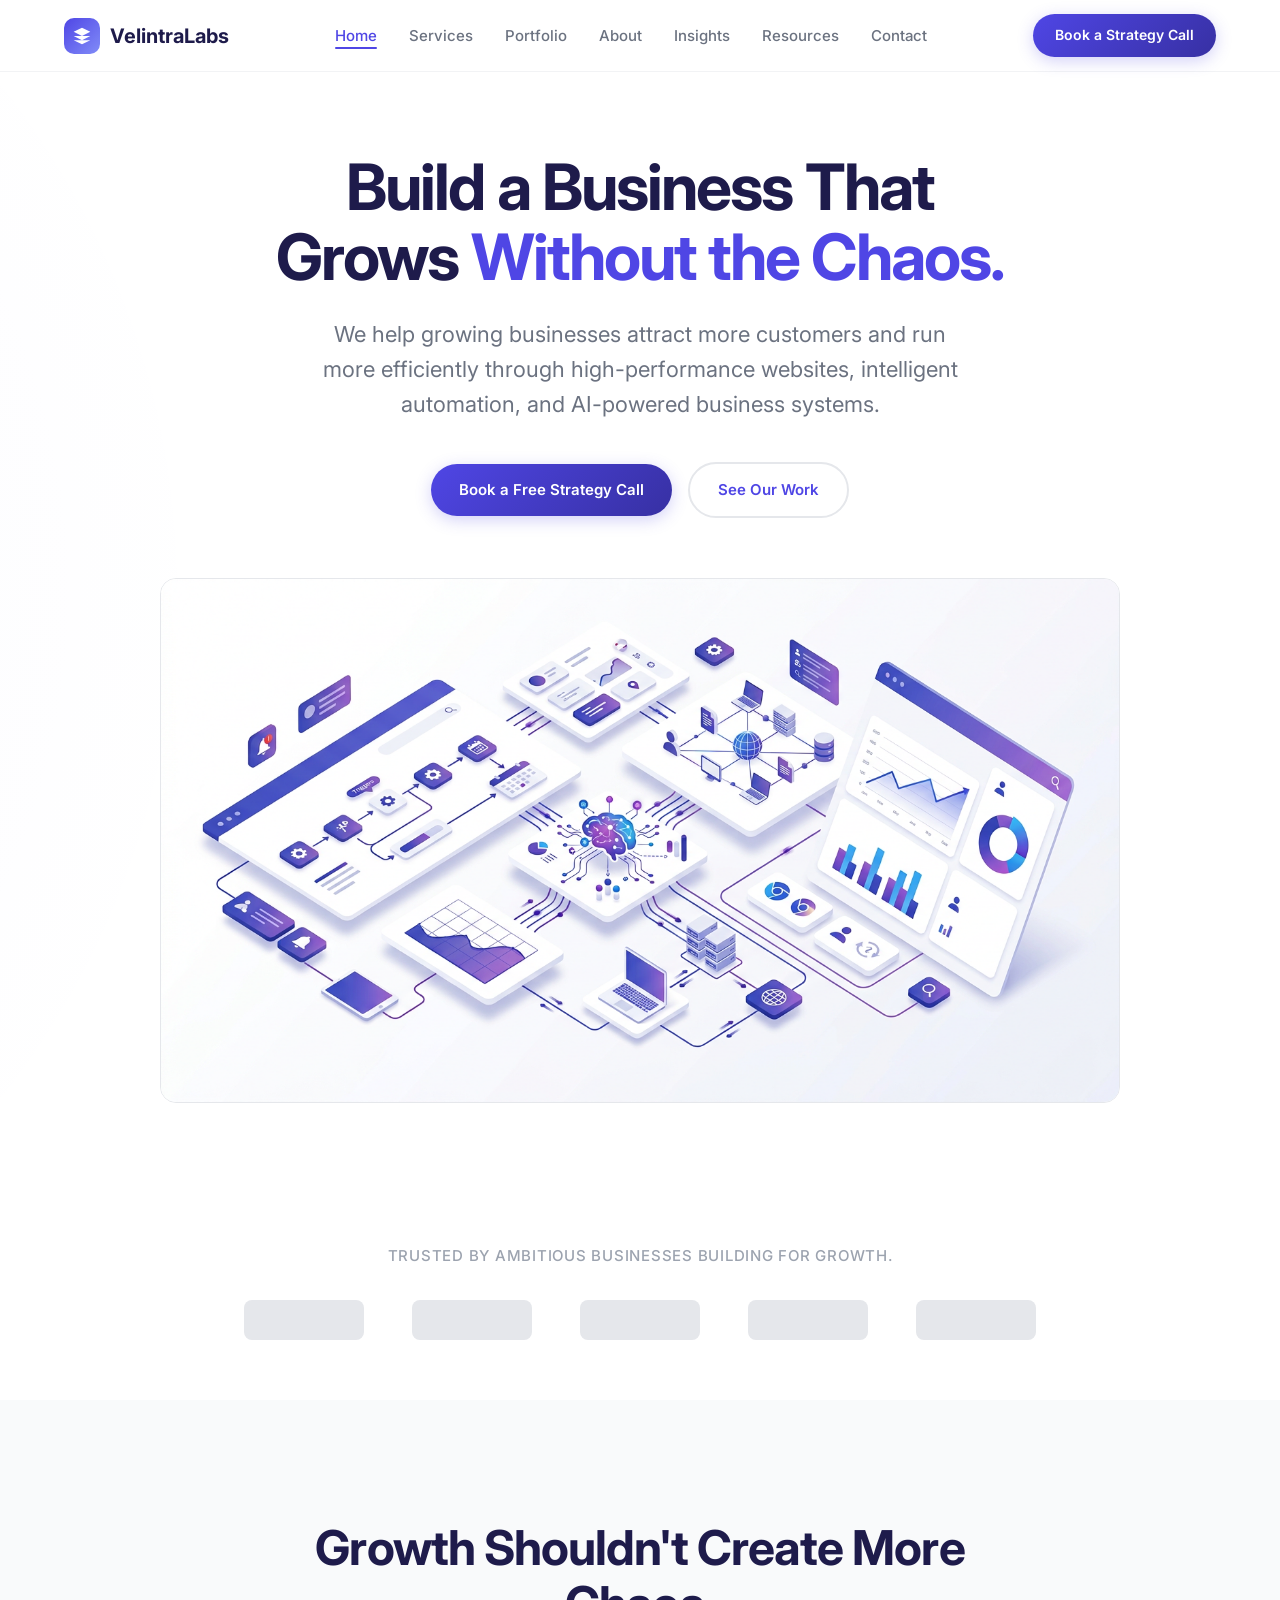
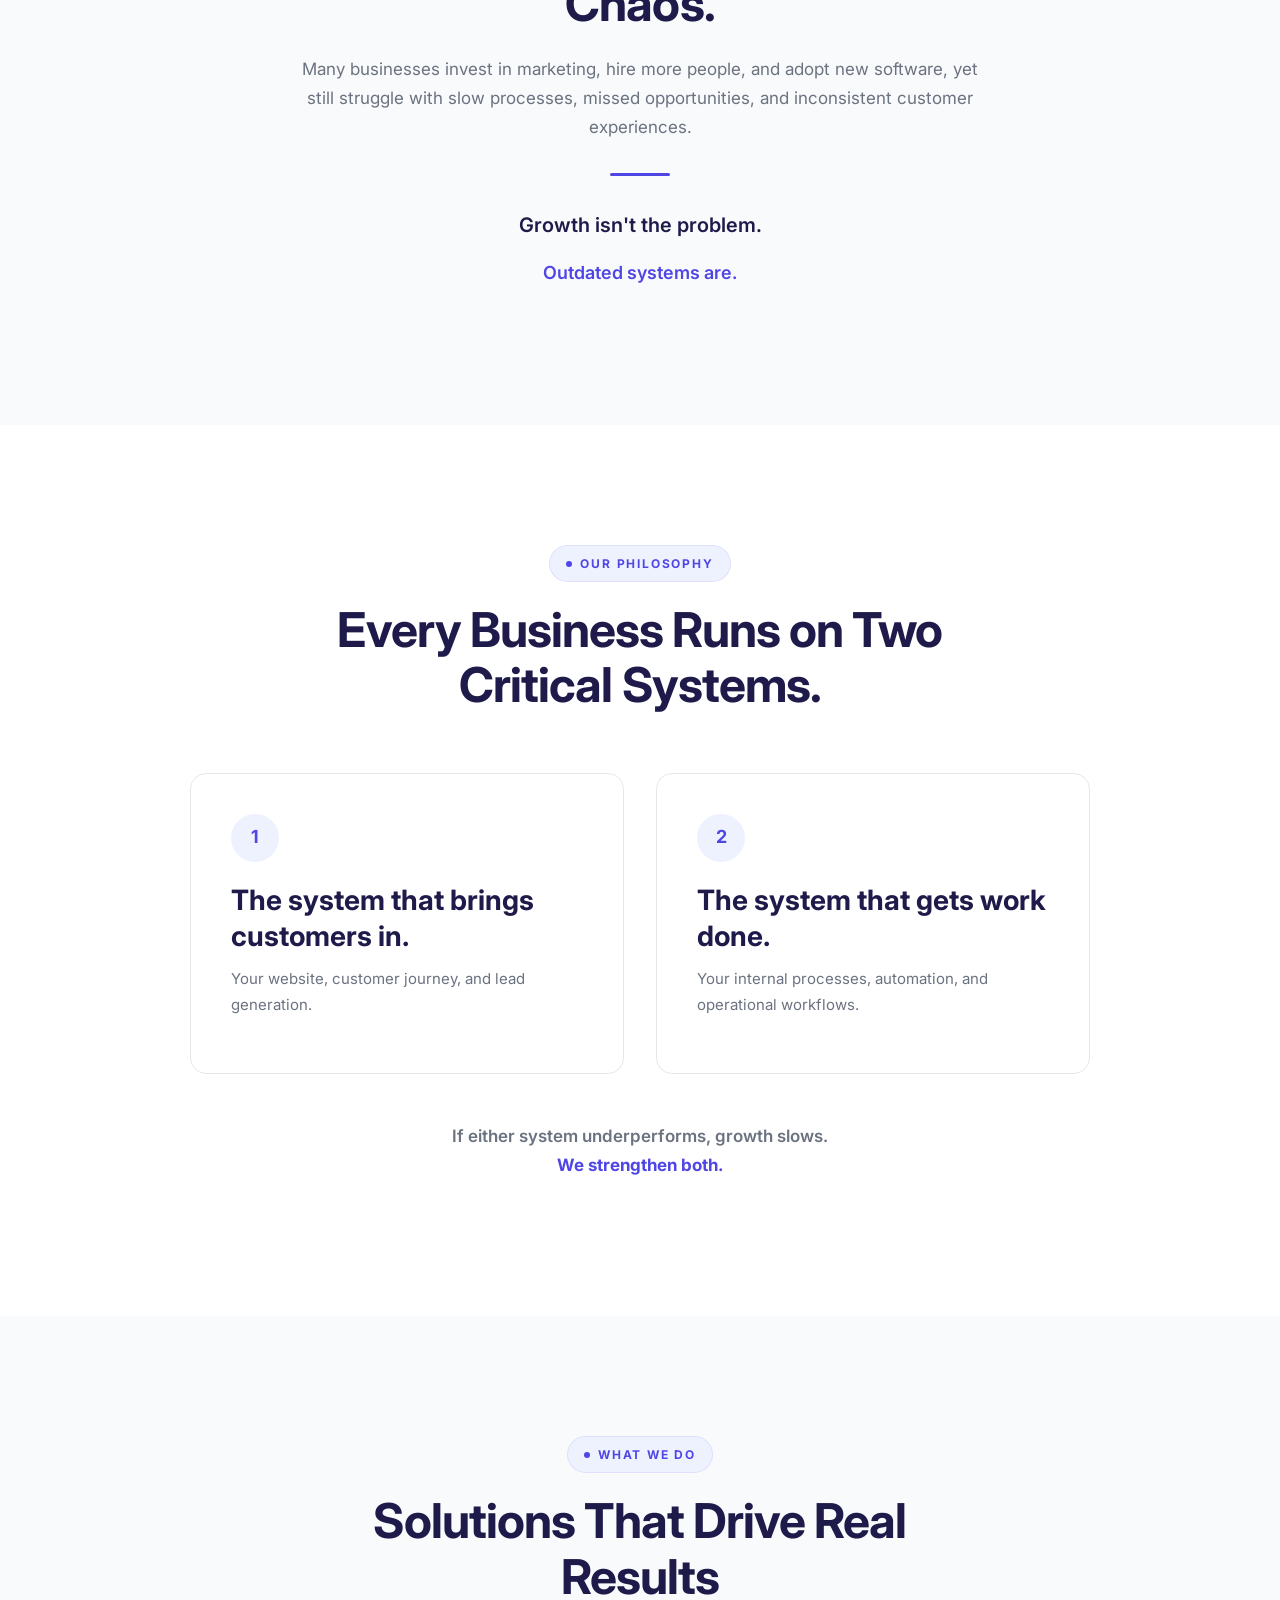
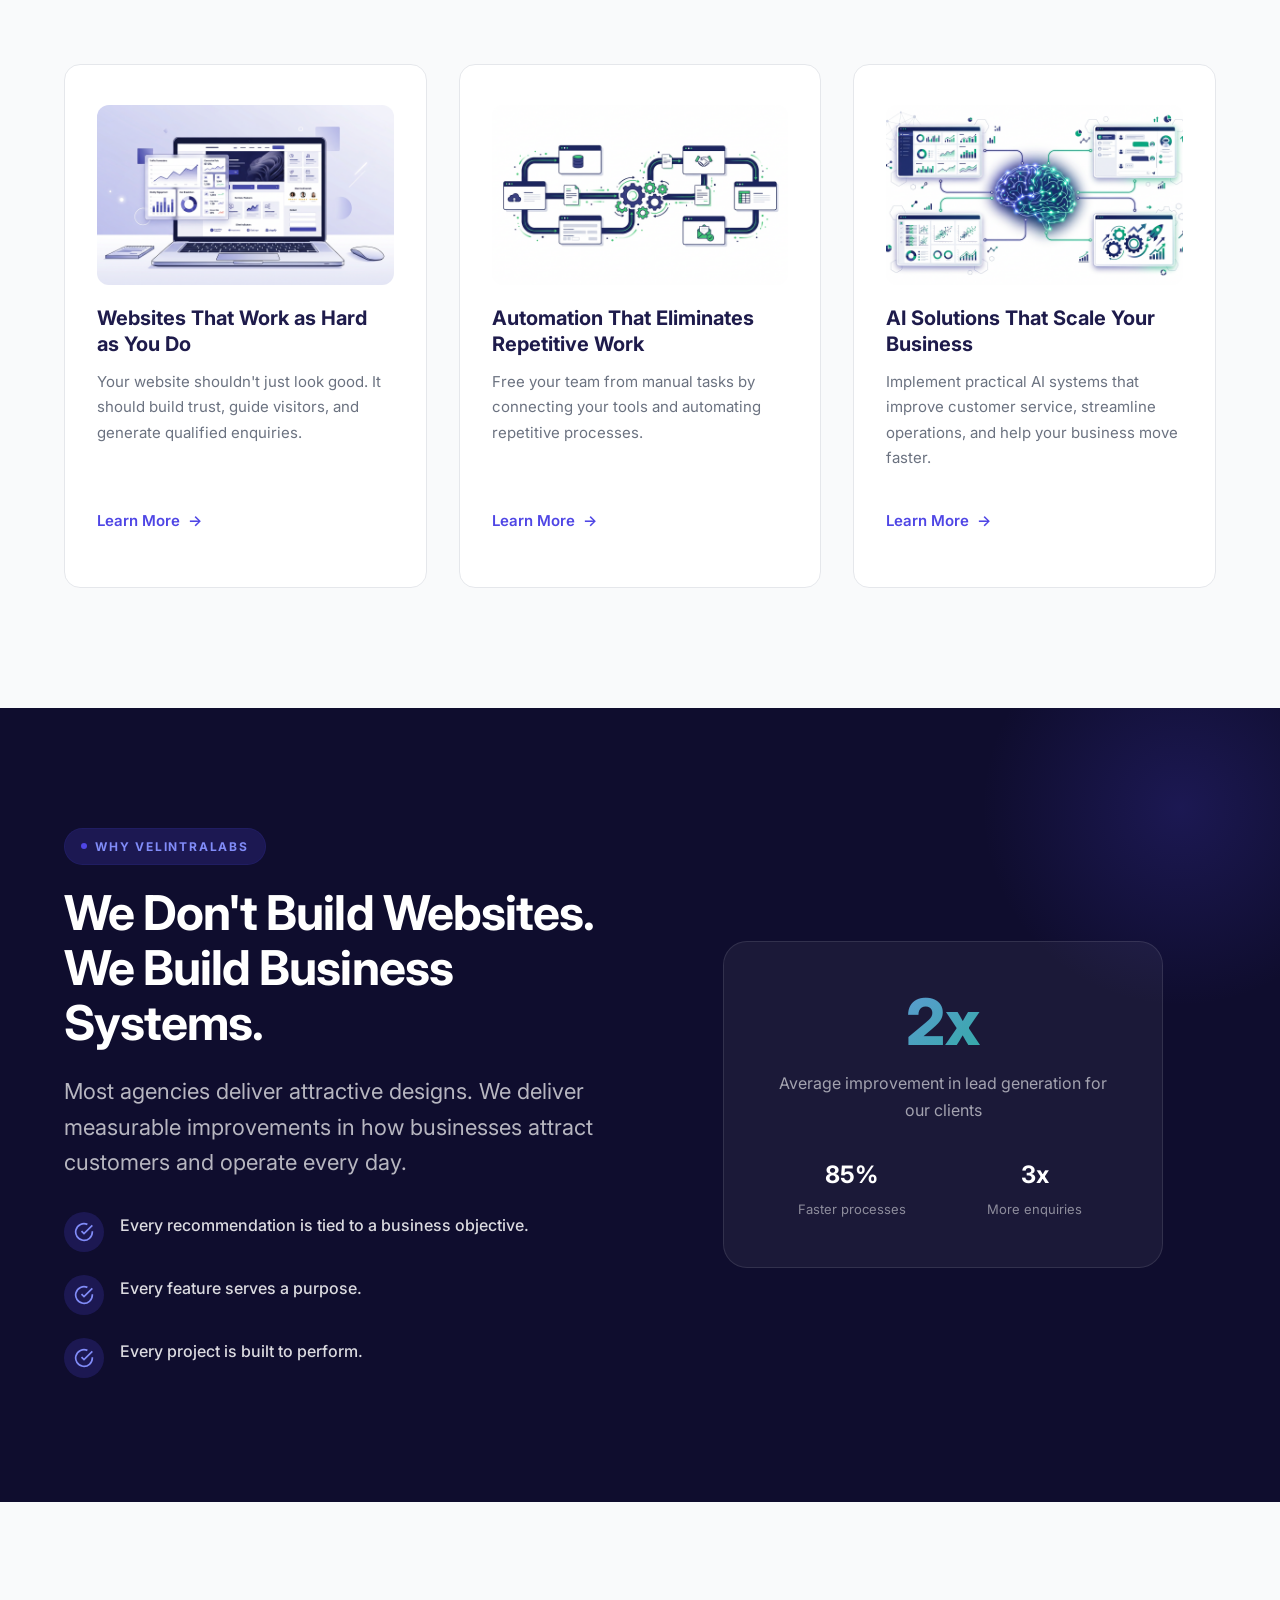
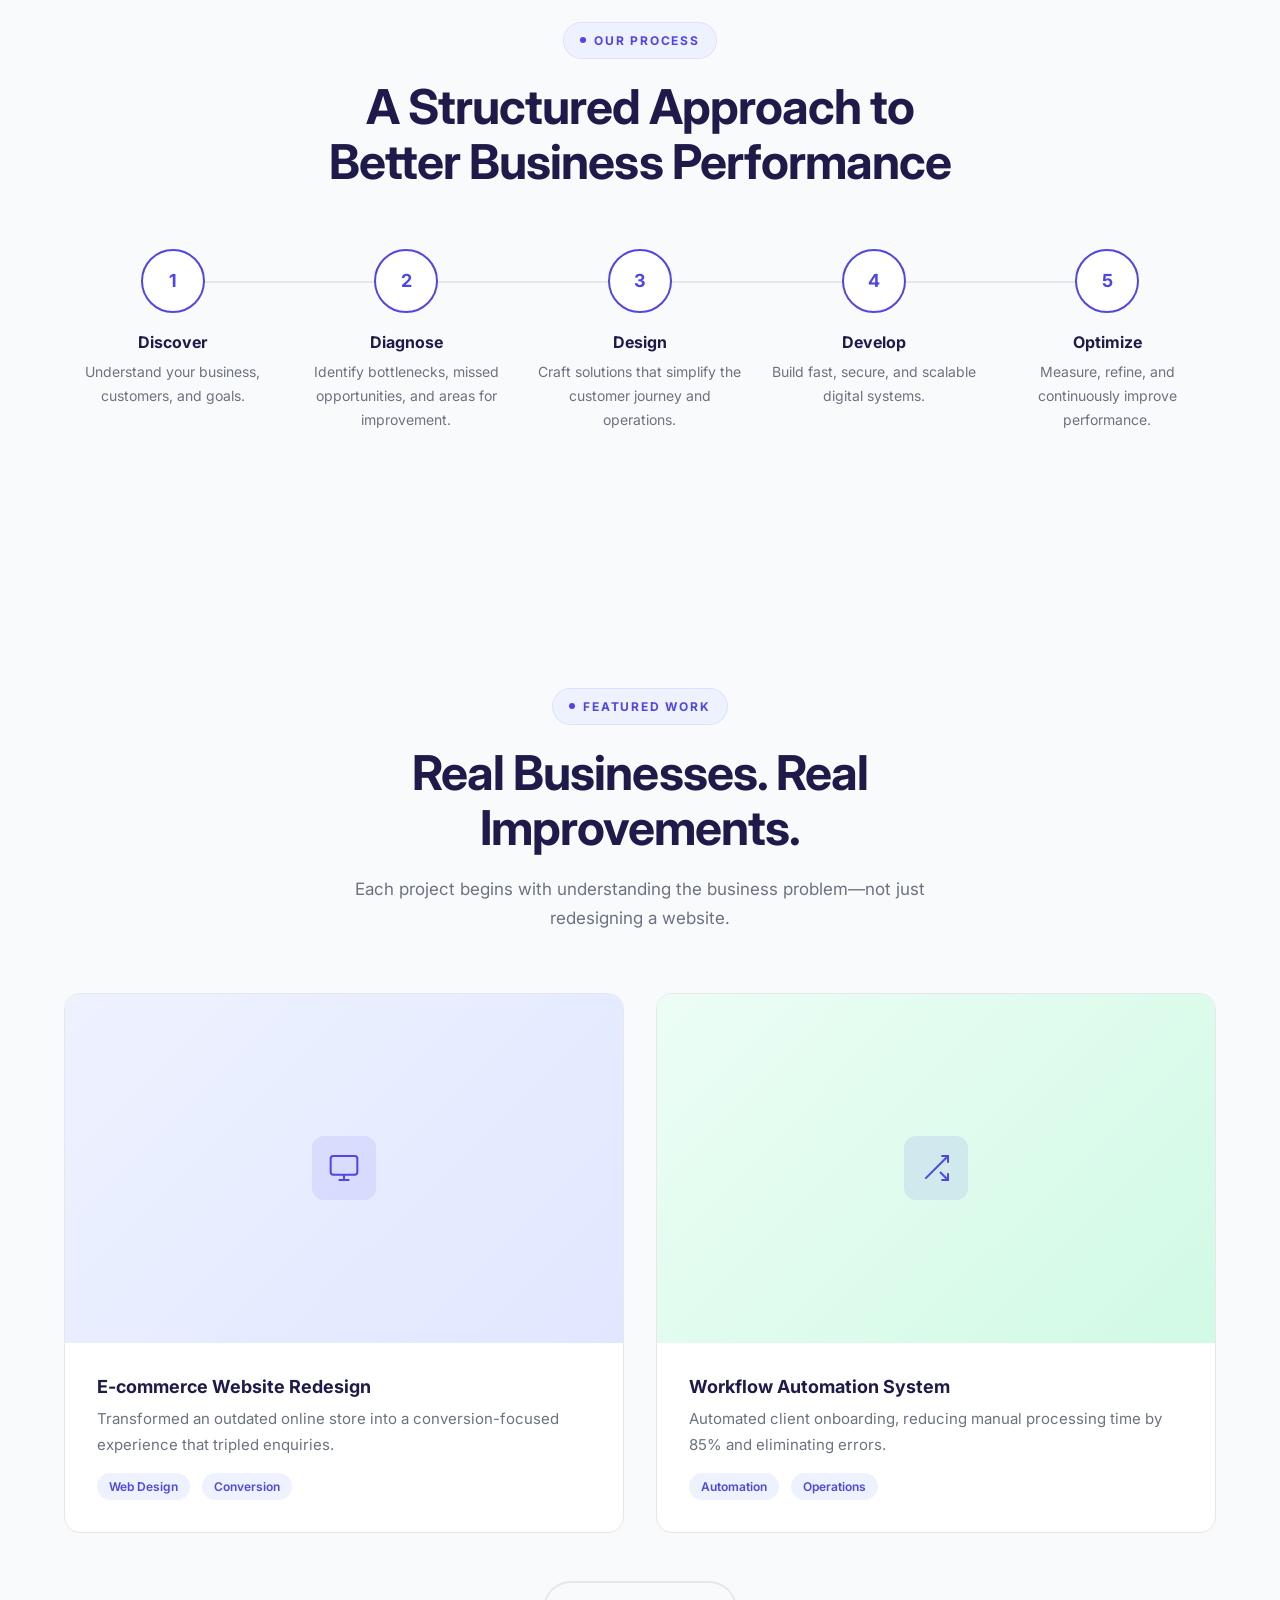
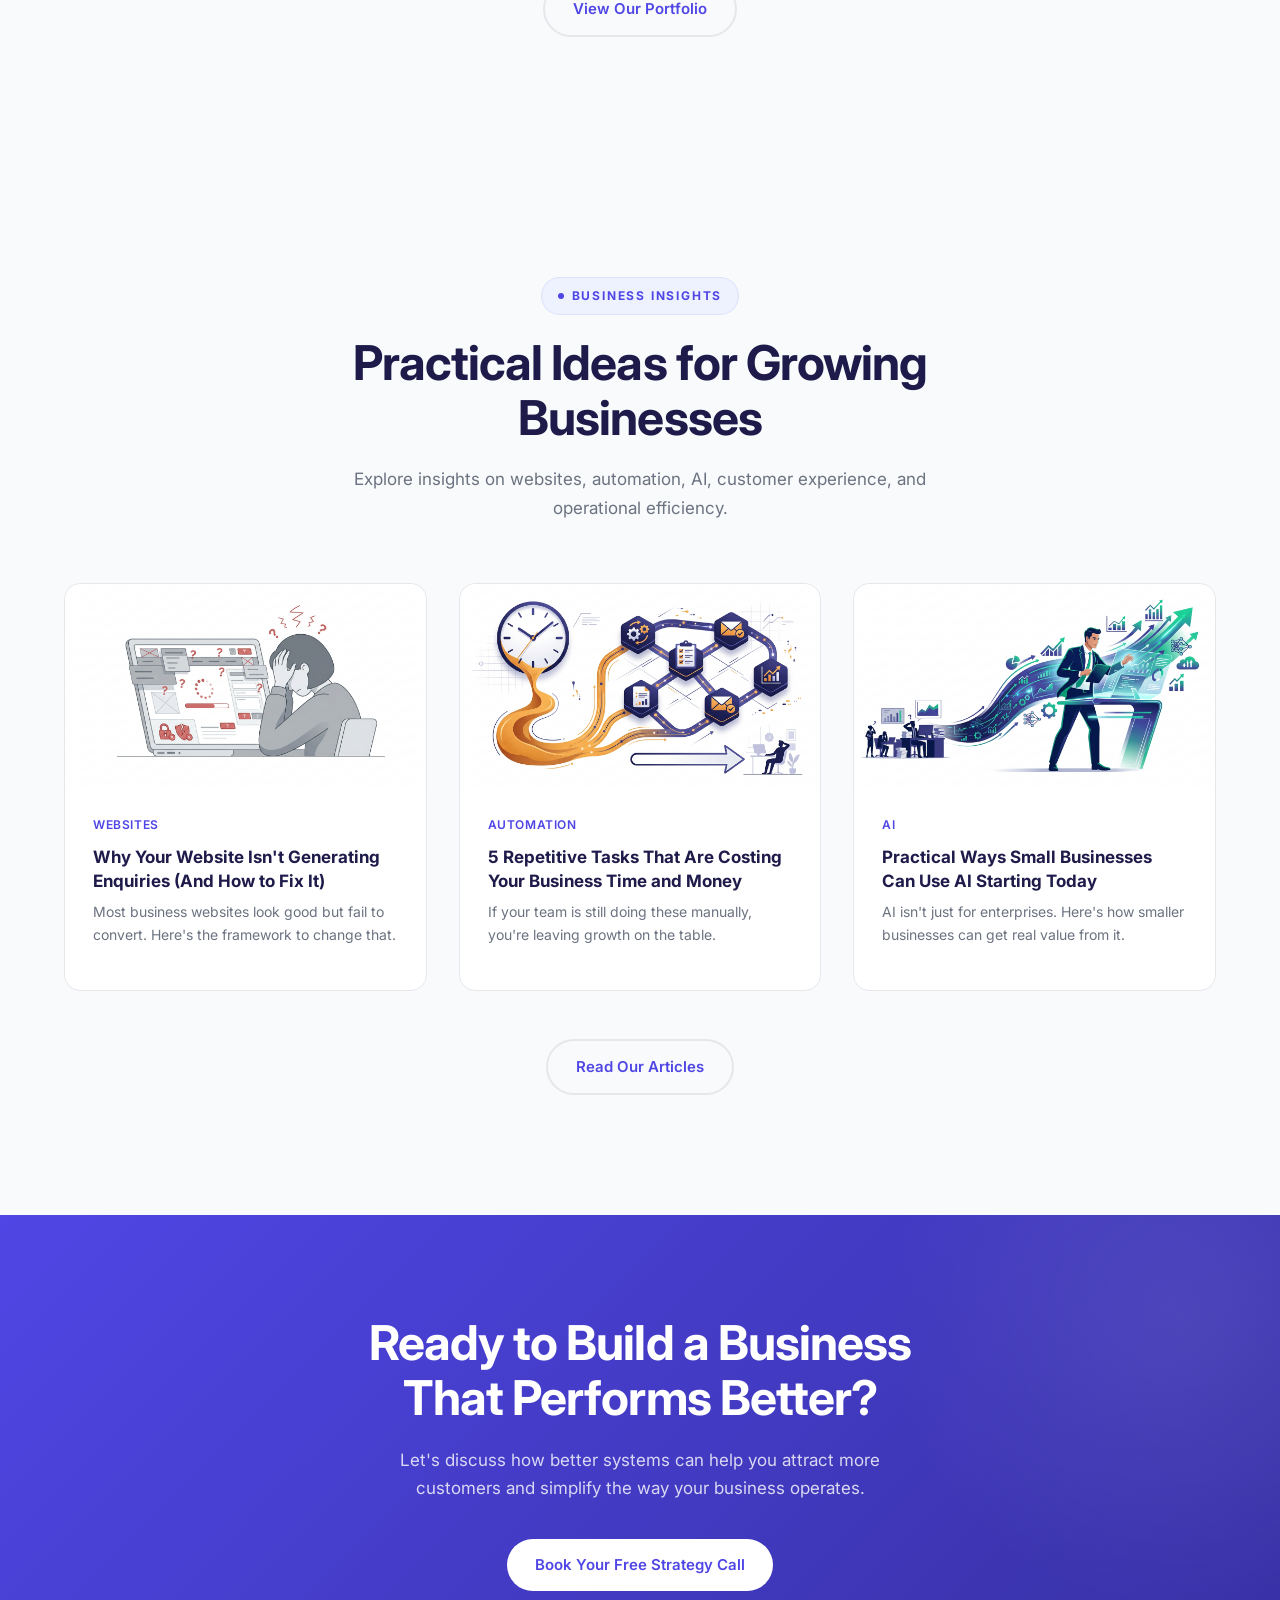
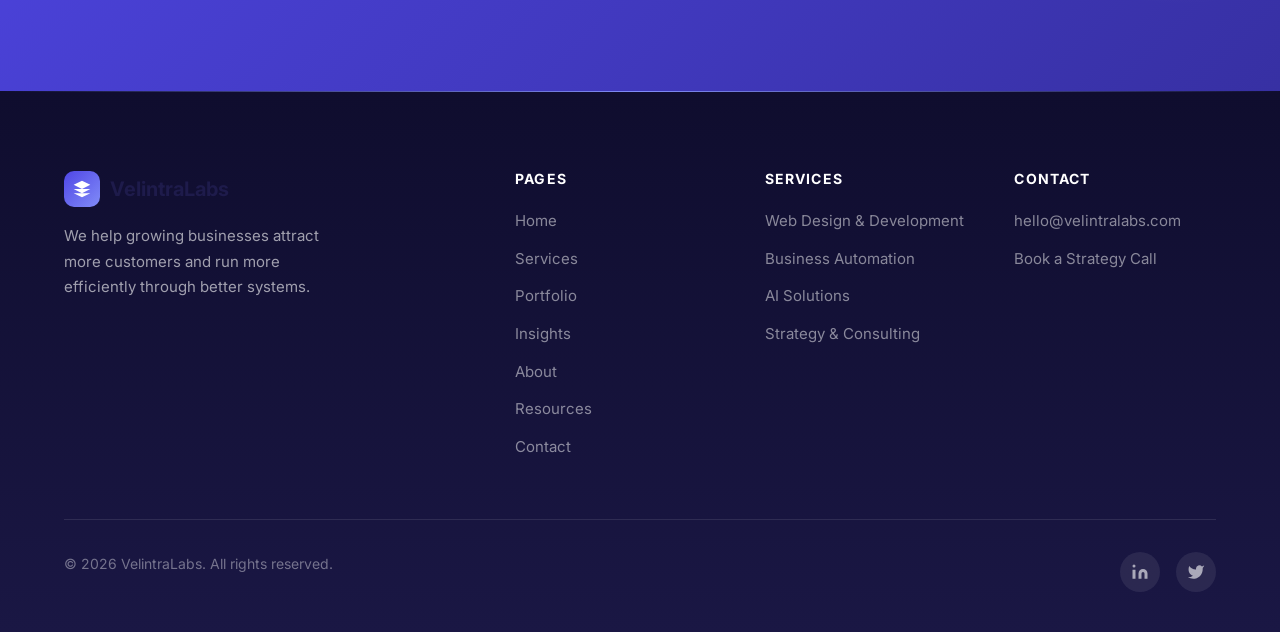
==== commit 4a23aaa1: "Add world-class enhancements: animations, refined typography, sophisticated interactions New files: " ====
--- a/index.html
+++ b/index.html
@@ -14,6 +14,7 @@
   <link rel="icon" type="image/png" sizes="32x32" href="images/favicon-32x32.png">
   <link rel="icon" type="image/png" sizes="16x16" href="images/favicon-16x16.png">
   <link rel="stylesheet" href="css/styles.css">
+  <link rel="stylesheet" href="css/world-class.css">
 </head>
 <body>
 
@@ -55,7 +56,7 @@
         <a href="/contact" class="btn btn-primary">Book a Free Strategy Call</a>
         <a href="/portfolio" class="btn btn-secondary">See Our Work</a>
       </div>
-      <div class="hero-image fade-in" style="background:transparent;box-shadow:none;aspect-ratio:auto;max-width:960px;margin:60px auto 0;border-radius:var(--radius-lg);overflow:hidden;border:1px solid var(--color-border);">
+      <div class="hero-image scale-in" style="background:transparent;box-shadow:none;aspect-ratio:auto;max-width:960px;margin:60px auto 0;border-radius:var(--radius-lg);overflow:hidden;border:1px solid var(--color-border);">
         <img src="images/hero-systems.png" alt="VelintraLabs business systems dashboard" style="width:100%;height:auto;display:block;">
       </div>
     </div>
@@ -121,19 +122,19 @@
         <h2>Solutions That Drive Real Results</h2>
       </div>
       <div class="services-grid">
-        <div class="service-card fade-in">
+        <div class="service-card fade-in stagger-1">
           <img src="images/service-website.png" alt="High-performance website design" style="width:100%;height:180px;object-fit:cover;border-radius:var(--radius-md);margin-bottom:20px;">
           <h3>Websites That Work as Hard as You Do</h3>
           <p>Your website shouldn't just look good. It should build trust, guide visitors, and generate qualified enquiries.</p>
           <a href="/services" class="btn btn-ghost">Learn More <span class="arrow">→</span></a>
         </div>
-        <div class="service-card fade-in">
+        <div class="service-card fade-in stagger-1">
           <img src="images/service-automation.png" alt="Business automation systems" style="width:100%;height:180px;object-fit:cover;border-radius:var(--radius-md);margin-bottom:20px;">
           <h3>Automation That Eliminates Repetitive Work</h3>
           <p>Free your team from manual tasks by connecting your tools and automating repetitive processes.</p>
           <a href="/services" class="btn btn-ghost">Learn More <span class="arrow">→</span></a>
         </div>
-        <div class="service-card fade-in">
+        <div class="service-card fade-in stagger-1">
           <img src="images/service-ai.png" alt="AI-powered business solutions" style="width:100%;height:180px;object-fit:cover;border-radius:var(--radius-md);margin-bottom:20px;">
           <h3>AI Solutions That Scale Your Business</h3>
           <p>Implement practical AI systems that improve customer service, streamline operations, and help your business move faster.</p>
@@ -147,7 +148,7 @@
   <section class="section why-section">
     <div class="container">
       <div class="why-grid">
-        <div class="why-text fade-in">
+        <div class="why-text fade-in-left">
           <span class="section-label">Why VelintraLabs</span>
           <h2>We Don't Build Websites. We Build Business Systems.</h2>
           <p class="lead">Most agencies deliver attractive designs. We deliver measurable improvements in how businesses attract customers and operate every day.</p>
@@ -172,7 +173,7 @@
             </div>
           </div>
         </div>
-        <div class="why-visual fade-in">
+        <div class="why-visual fade-in-right">
           <div class="why-visual-box">
             <div class="visual-number">2x</div>
             <p>Average improvement in lead generation for our clients</p>
@@ -377,5 +378,6 @@
   </footer>
 
   <script src="js/script.js"></script>
+  <script src="js/animations.js"></script>
 </body>
 </html>
--- a/css/styles.css
+++ b/css/styles.css
@@ -1140,3 +1140,12 @@
 h:480px) {
   .method-principles-grid { grid-template-columns:1fr; }
 }
+
+/* ========== RESOURCES — FIND TOPIC IMAGES ========== */
+.find-topic-image { width:100%; height:140px; object-fit:cover; border-radius:var(--radius-md); margin-bottom:16px; }
+.find-topic-image-placeholder { width:100%; height:140px; border-radius:var(--radius-md); margin-bottom:16px; display:flex; align-items:center; justify-content:center; }
+.find-topic-card { display:flex; flex-direction:column; align-items:flex-start; }
+
+/* ========== RESOURCES — DOWNLOAD CARD IMAGES ========== */
+.download-card-image { width:100%; height:160px; object-fit:cover; border-radius:var(--radius-md); margin-bottom:16px; }
+.download-card-header { position:relative; }
--- a/css/world-class.css
+++ b/css/world-class.css
@@ -0,0 +1,458 @@
+/* ============================================
+   WORLD-CLASS ENHANCEMENTS
+   Sophisticated animations, refined details
+   ============================================ */
+
+/* ========== SMOOTH SCROLL WITH OFFSET ========== */
+html {
+  scroll-behavior: smooth;
+  scroll-padding-top: calc(var(--nav-height) + 24px);
+}
+
+/* ========== ENHANCED BUTTONS WITH RIPPLE ========== */
+.btn {
+  position: relative;
+  overflow: hidden;
+  transition: all 0.3s cubic-bezier(0.4, 0, 0.2, 1);
+}
+
+.btn::before {
+  content: '';
+  position: absolute;
+  top: 50%;
+  left: 50%;
+  width: 0;
+  height: 0;
+  border-radius: 50%;
+  background: rgba(255, 255, 255, 0.3);
+  transform: translate(-50%, -50%);
+  transition: width 0.6s ease, height 0.6s ease;
+}
+
+.btn:active::before {
+  width: 300px;
+  height: 300px;
+}
+
+.btn-primary {
+  background: linear-gradient(135deg, var(--color-primary), var(--color-primary-dark));
+  box-shadow: 0 4px 16px rgba(79, 70, 229, 0.25);
+}
+
+.btn-primary:hover {
+  box-shadow: 0 8px 24px rgba(79, 70, 229, 0.4);
+  transform: translateY(-2px);
+}
+
+.btn-secondary {
+  position: relative;
+}
+
+.btn-secondary::after {
+  content: '';
+  position: absolute;
+  bottom: 0;
+  left: 50%;
+  width: 0;
+  height: 2px;
+  background: var(--color-primary);
+  transition: all 0.3s ease;
+  transform: translateX(-50%);
+}
+
+.btn-secondary:hover::after {
+  width: 60%;
+}
+
+/* ========== SOPHISTICATED CARD ANIMATIONS ========== */
+.service-card,
+.philosophy-card,
+.belief-card,
+.principle-card,
+.metric-card,
+.download-card,
+.tool-card,
+.find-topic-card,
+.research-lib-card,
+.learning-path-card,
+.blog-card,
+.featured-card {
+  transition: all 0.4s cubic-bezier(0.4, 0, 0.2, 1);
+  position: relative;
+  overflow: hidden;
+}
+
+.service-card::before,
+.belief-card::before,
+.principle-card::before {
+  content: '';
+  position: absolute;
+  top: 0;
+  left: 0;
+  right: 0;
+  height: 3px;
+  background: linear-gradient(90deg, var(--color-primary), var(--color-primary-light));
+  transform: scaleX(0);
+  transform-origin: left;
+  transition: transform 0.4s ease;
+}
+
+.service-card:hover::before,
+.belief-card:hover::before,
+.principle-card:hover::before {
+  transform: scaleX(1);
+}
+
+.service-card:hover,
+.belief-card:hover,
+.principle-card:hover {
+  transform: translateY(-4px);
+  box-shadow: var(--shadow-lg);
+}
+
+/* ========== SCROLL-TRIGGERED ANIMATIONS ========== */
+.fade-in {
+  opacity: 0;
+  transform: translateY(30px);
+  transition: opacity 0.8s cubic-bezier(0.4, 0, 0.2, 1), 
+              transform 0.8s cubic-bezier(0.4, 0, 0.2, 1);
+}
+
+.fade-in.visible {
+  opacity: 1;
+  transform: translateY(0);
+}
+
+.fade-in-left {
+  opacity: 0;
+  transform: translateX(-50px);
+  transition: opacity 0.8s ease, transform 0.8s ease;
+}
+
+.fade-in-left.visible {
+  opacity: 1;
+  transform: translateX(0);
+}
+
+.fade-in-right {
+  opacity: 0;
+  transform: translateX(50px);
+  transition: opacity 0.8s ease, transform 0.8s ease;
+}
+
+.fade-in-right.visible {
+  opacity: 1;
+  transform: translateX(0);
+}
+
+.scale-in {
+  opacity: 0;
+  transform: scale(0.9);
+  transition: opacity 0.6s ease, transform 0.6s ease;
+}
+
+.scale-in.visible {
+  opacity: 1;
+  transform: scale(1);
+}
+
+/* ========== STAGGERED ANIMATIONS ========== */
+.stagger-1 { transition-delay: 0.1s; }
+.stagger-2 { transition-delay: 0.2s; }
+.stagger-3 { transition-delay: 0.3s; }
+.stagger-4 { transition-delay: 0.4s; }
+.stagger-5 { transition-delay: 0.5s; }
+.stagger-6 { transition-delay: 0.6s; }
+
+/* ========== HERO SECTION ENHANCEMENTS ========== */
+.hero,
+.about-hero,
+.services-hero,
+.cs-hero,
+.method-hero,
+.insights-hero,
+.resources-hero,
+.contact-hero {
+  position: relative;
+  overflow: hidden;
+}
+
+.hero::before,
+.about-hero::before,
+.services-hero::before,
+.cs-hero::before,
+.method-hero::before,
+.insights-hero::before,
+.resources-hero::before,
+.contact-hero::before {
+  content: '';
+  position: absolute;
+  top: -50%;
+  left: -50%;
+  width: 200%;
+  height: 200%;
+  background: radial-gradient(circle, rgba(79, 70, 229, 0.03) 0%, transparent 50%);
+  animation: rotate 30s linear infinite;
+  pointer-events: none;
+}
+
+@keyframes rotate {
+  from { transform: rotate(0deg); }
+  to { transform: rotate(360deg); }
+}
+
+/* ========== SECTION SPACING ========== */
+.section {
+  padding: 120px 0;
+  position: relative;
+}
+
+.section-sm {
+  padding: 80px 0;
+}
+
+@media (max-width: 768px) {
+  .section {
+    padding: 80px 0;
+  }
+  .section-sm {
+    padding: 60px 0;
+  }
+}
+
+/* ========== ALTERNATING SECTION BACKGROUNDS ========== */
+.section:nth-child(even) {
+  background: var(--color-bg-alt);
+}
+
+/* ========== TYPOGRAPHY IMPROVEMENTS ========== */
+h1 {
+  font-size: clamp(2.5rem, 6vw, 4rem);
+  letter-spacing: -0.03em;
+  line-height: 1.1;
+  margin-bottom: 24px;
+}
+
+h2 {
+  font-size: clamp(2rem, 5vw, 3rem);
+  letter-spacing: -0.02em;
+  line-height: 1.15;
+  margin-bottom: 20px;
+}
+
+h3 {
+  font-size: clamp(1.25rem, 2.5vw, 1.75rem);
+  line-height: 1.3;
+  margin-bottom: 16px;
+}
+
+p {
+  font-size: 1.0625rem;
+  line-height: 1.7;
+  margin-bottom: 16px;
+}
+
+.lead {
+  font-size: clamp(1.125rem, 2vw, 1.375rem);
+  line-height: 1.6;
+  font-weight: 400;
+}
+
+/* ========== GRADIENT TEXT ACCENTS ========== */
+.gradient-text {
+  background: linear-gradient(135deg, var(--color-primary), var(--color-primary-light));
+  -webkit-background-clip: text;
+  -webkit-text-fill-color: transparent;
+  background-clip: text;
+}
+
+/* ========== SECTION LABEL ENHANCEMENTS ========== */
+.section-label {
+  display: inline-flex;
+  align-items: center;
+  gap: 8px;
+  font-size: 0.75rem;
+  font-weight: 700;
+  text-transform: uppercase;
+  letter-spacing: 0.15em;
+  color: var(--color-primary);
+  margin-bottom: 20px;
+  padding: 8px 16px;
+  background: var(--color-primary-bg);
+  border-radius: 50px;
+  border: 1px solid rgba(79, 70, 229, 0.1);
+}
+
+.section-label::before {
+  content: '';
+  width: 6px;
+  height: 6px;
+  background: var(--color-primary);
+  border-radius: 50%;
+  animation: pulse 2s ease-in-out infinite;
+}
+
+@keyframes pulse {
+  0%, 100% { opacity: 1; transform: scale(1); }
+  50% { opacity: 0.6; transform: scale(1.2); }
+}
+
+/* ========== NAVIGATION ENHANCEMENTS ========== */
+.navbar {
+  backdrop-filter: blur(20px);
+  -webkit-backdrop-filter: blur(20px);
+  background: rgba(255, 255, 255, 0.95);
+  border-bottom: 1px solid rgba(229, 231, 235, 0.5);
+  transition: all 0.3s ease;
+}
+
+.navbar.scrolled {
+  box-shadow: 0 4px 20px rgba(0, 0, 0, 0.08);
+}
+
+.nav-links a {
+  position: relative;
+  font-weight: 500;
+  transition: color 0.3s ease;
+}
+
+.nav-links a::after {
+  content: '';
+  position: absolute;
+  bottom: -4px;
+  left: 0;
+  width: 0;
+  height: 2px;
+  background: var(--color-primary);
+  transition: width 0.3s ease;
+}
+
+.nav-links a:hover::after,
+.nav-links a.active::after {
+  width: 100%;
+}
+
+/* ========== FOOTER ENHANCEMENTS ========== */
+.footer {
+  background: linear-gradient(180deg, var(--color-bg-dark) 0%, #1a1744 100%);
+  position: relative;
+  overflow: hidden;
+}
+
+.footer::before {
+  content: '';
+  position: absolute;
+  top: 0;
+  left: 0;
+  right: 0;
+  height: 1px;
+  background: linear-gradient(90deg, transparent, var(--color-primary-light), transparent);
+}
+
+.footer-brand p {
+  color: rgba(255, 255, 255, 0.6);
+  line-height: 1.7;
+}
+
+.footer-col a {
+  position: relative;
+  transition: all 0.3s ease;
+}
+
+.footer-col a::before {
+  content: '→';
+  position: absolute;
+  left: -20px;
+  opacity: 0;
+  transition: all 0.3s ease;
+}
+
+.footer-col a:hover {
+  color: #fff;
+  padding-left: 20px;
+}
+
+.footer-col a:hover::before {
+  opacity: 1;
+  left: 0;
+}
+
+/* ========== IMAGE ENHANCEMENTS ========== */
+img {
+  transition: transform 0.6s cubic-bezier(0.4, 0, 0.2, 1);
+}
+
+.hero-image img,
+.featured-insight-image img {
+  transition: transform 0.8s cubic-bezier(0.4, 0, 0.2, 1);
+}
+
+.hero-image:hover img,
+.featured-insight-image:hover img {
+  transform: scale(1.02);
+}
+
+/* ========== LOADING ANIMATION ========== */
+@keyframes fadeInUp {
+  from {
+    opacity: 0;
+    transform: translateY(30px);
+  }
+  to {
+    opacity: 1;
+    transform: translateY(0);
+  }
+}
+
+.container > * {
+  animation: fadeInUp 0.8s ease forwards;
+}
+
+/* ========== CUSTOM SCROLLBAR ========== */
+::-webkit-scrollbar {
+  width: 10px;
+}
+
+::-webkit-scrollbar-track {
+  background: var(--color-bg-alt);
+}
+
+::-webkit-scrollbar-thumb {
+  background: var(--color-primary-light);
+  border-radius: 5px;
+}
+
+::-webkit-scrollbar-thumb:hover {
+  background: var(--color-primary);
+}
+
+/* ========== SELECTION COLOR ========== */
+::selection {
+  background: rgba(79, 70, 229, 0.2);
+  color: var(--color-text);
+}
+
+::-moz-selection {
+  background: rgba(79, 70, 229, 0.2);
+  color: var(--color-text);
+}
+
+/* ========== FOCUS STATES ========== */
+*:focus-visible {
+  outline: 2px solid var(--color-primary);
+  outline-offset: 4px;
+  border-radius: 4px;
+}
+
+/* ========== PRINT STYLES ========== */
+@media print {
+  .navbar,
+  .footer,
+  .btn {
+    display: none;
+  }
+  
+  .section {
+    padding: 40px 0;
+  }
+}
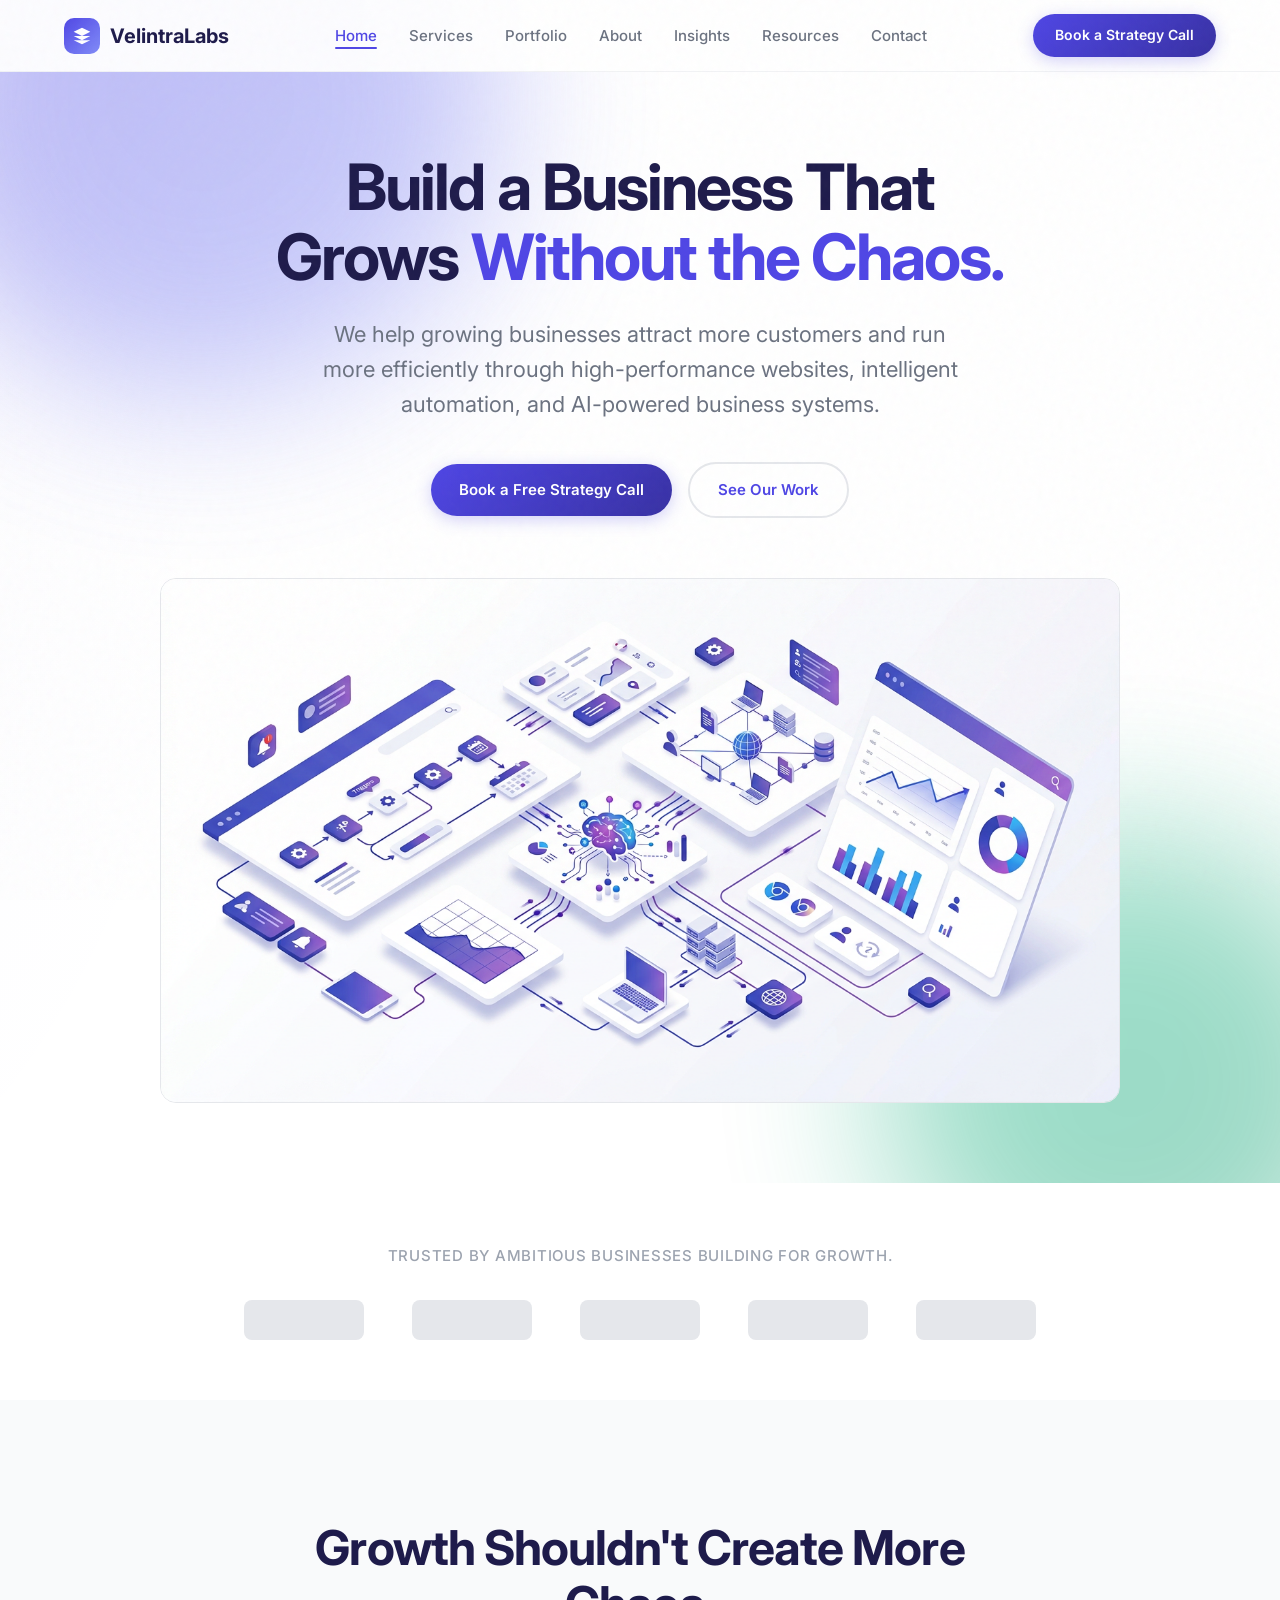
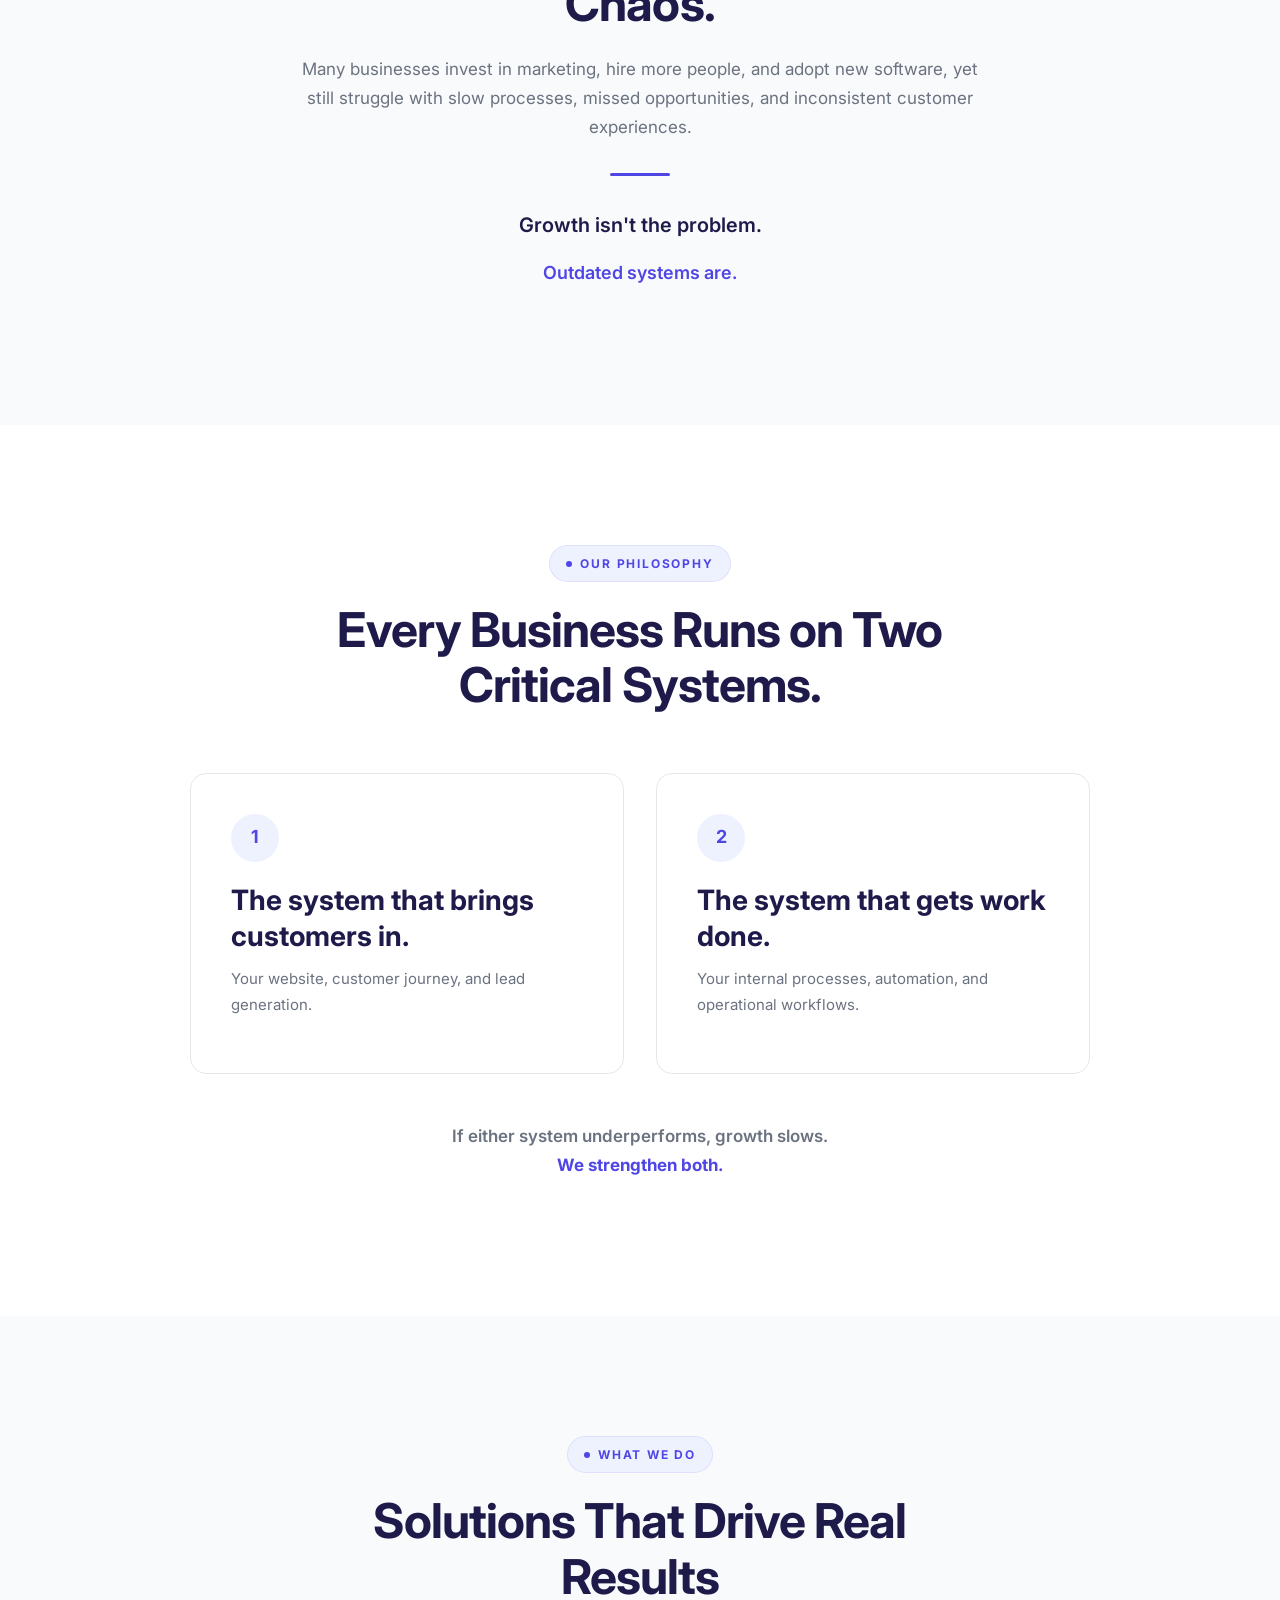
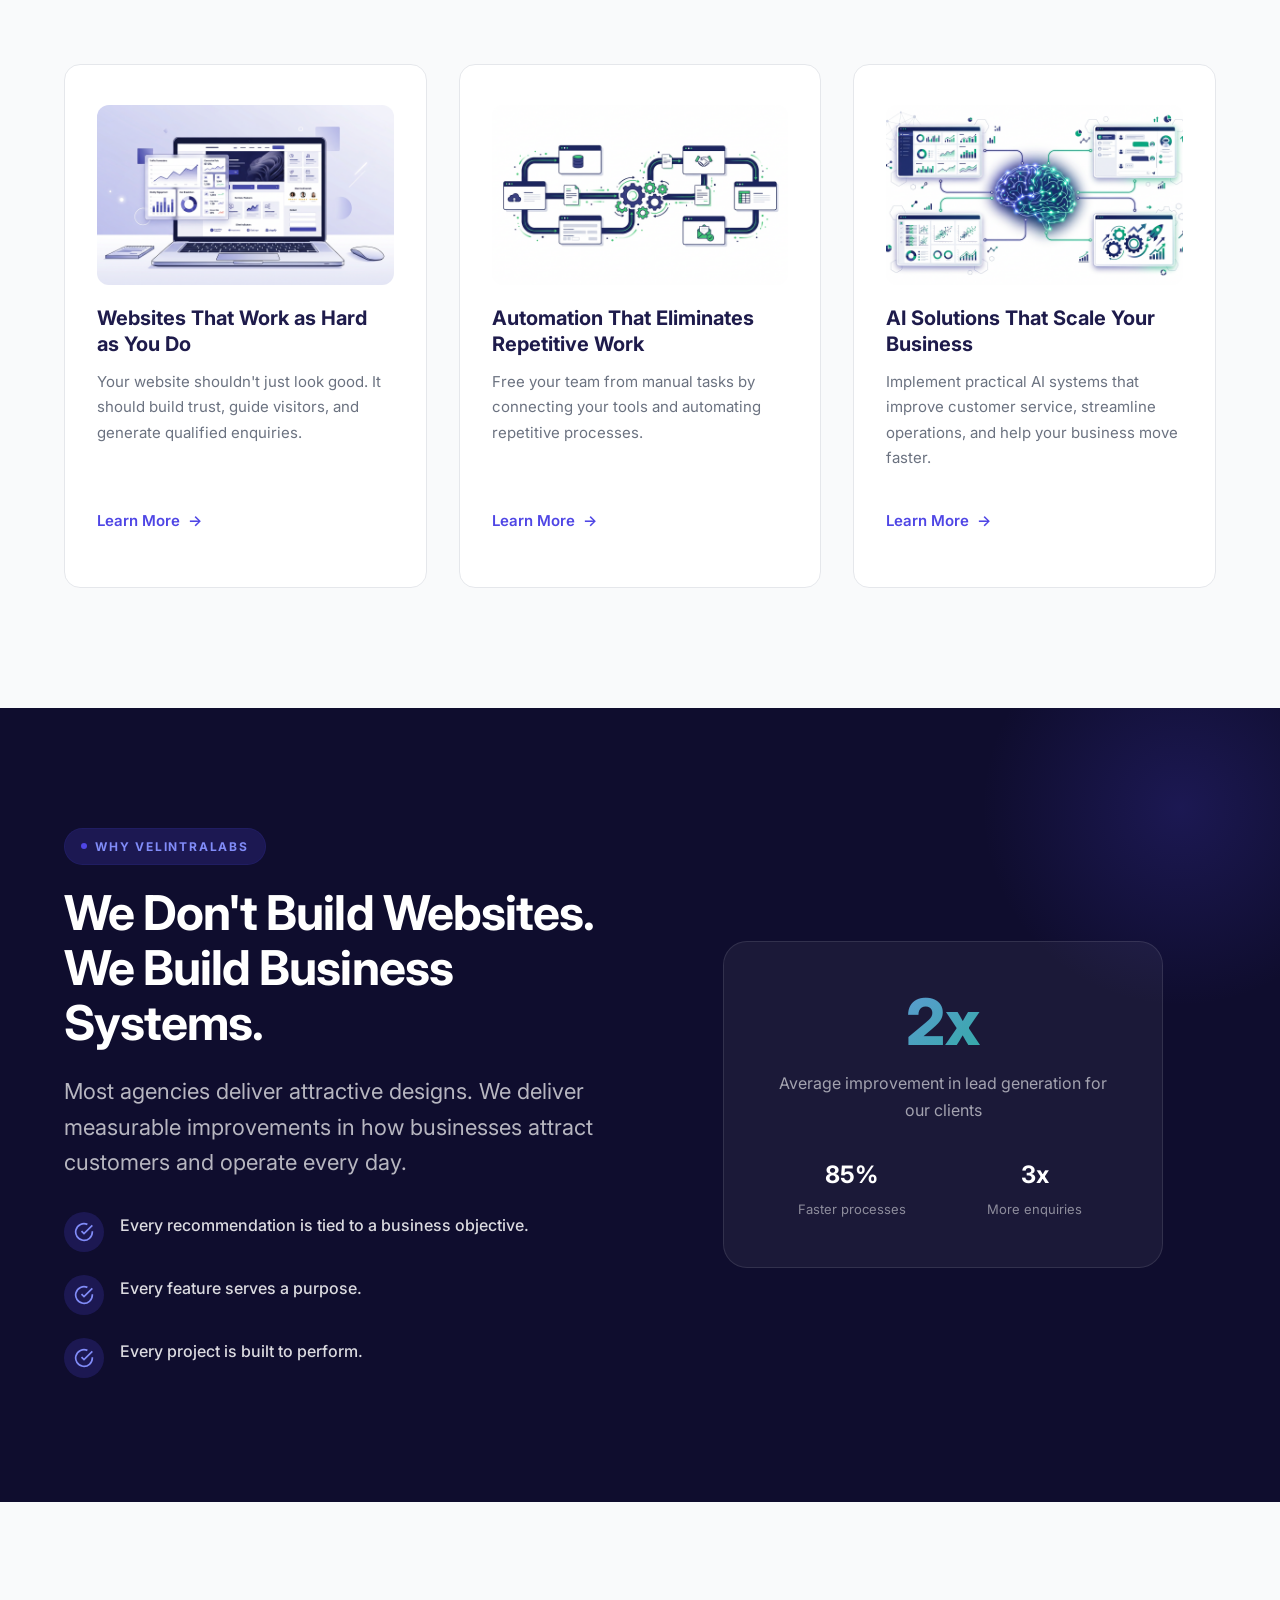
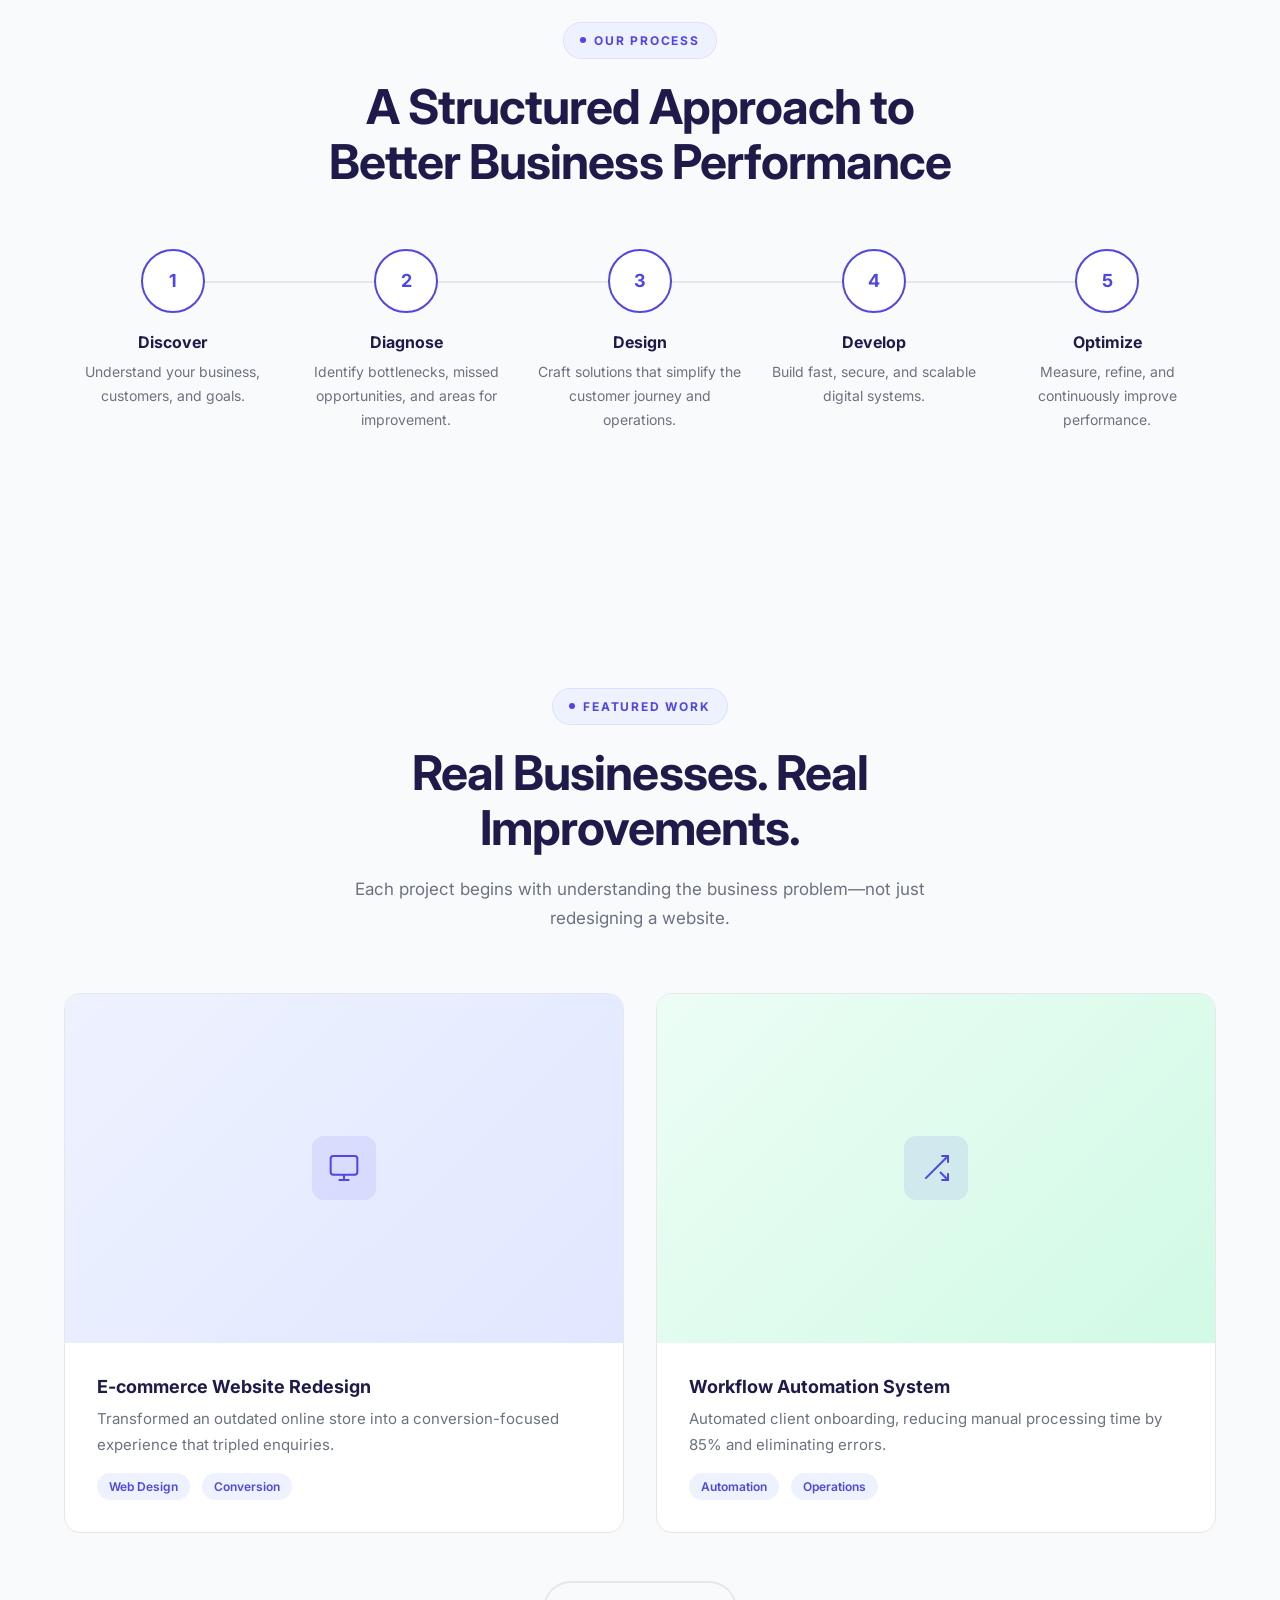
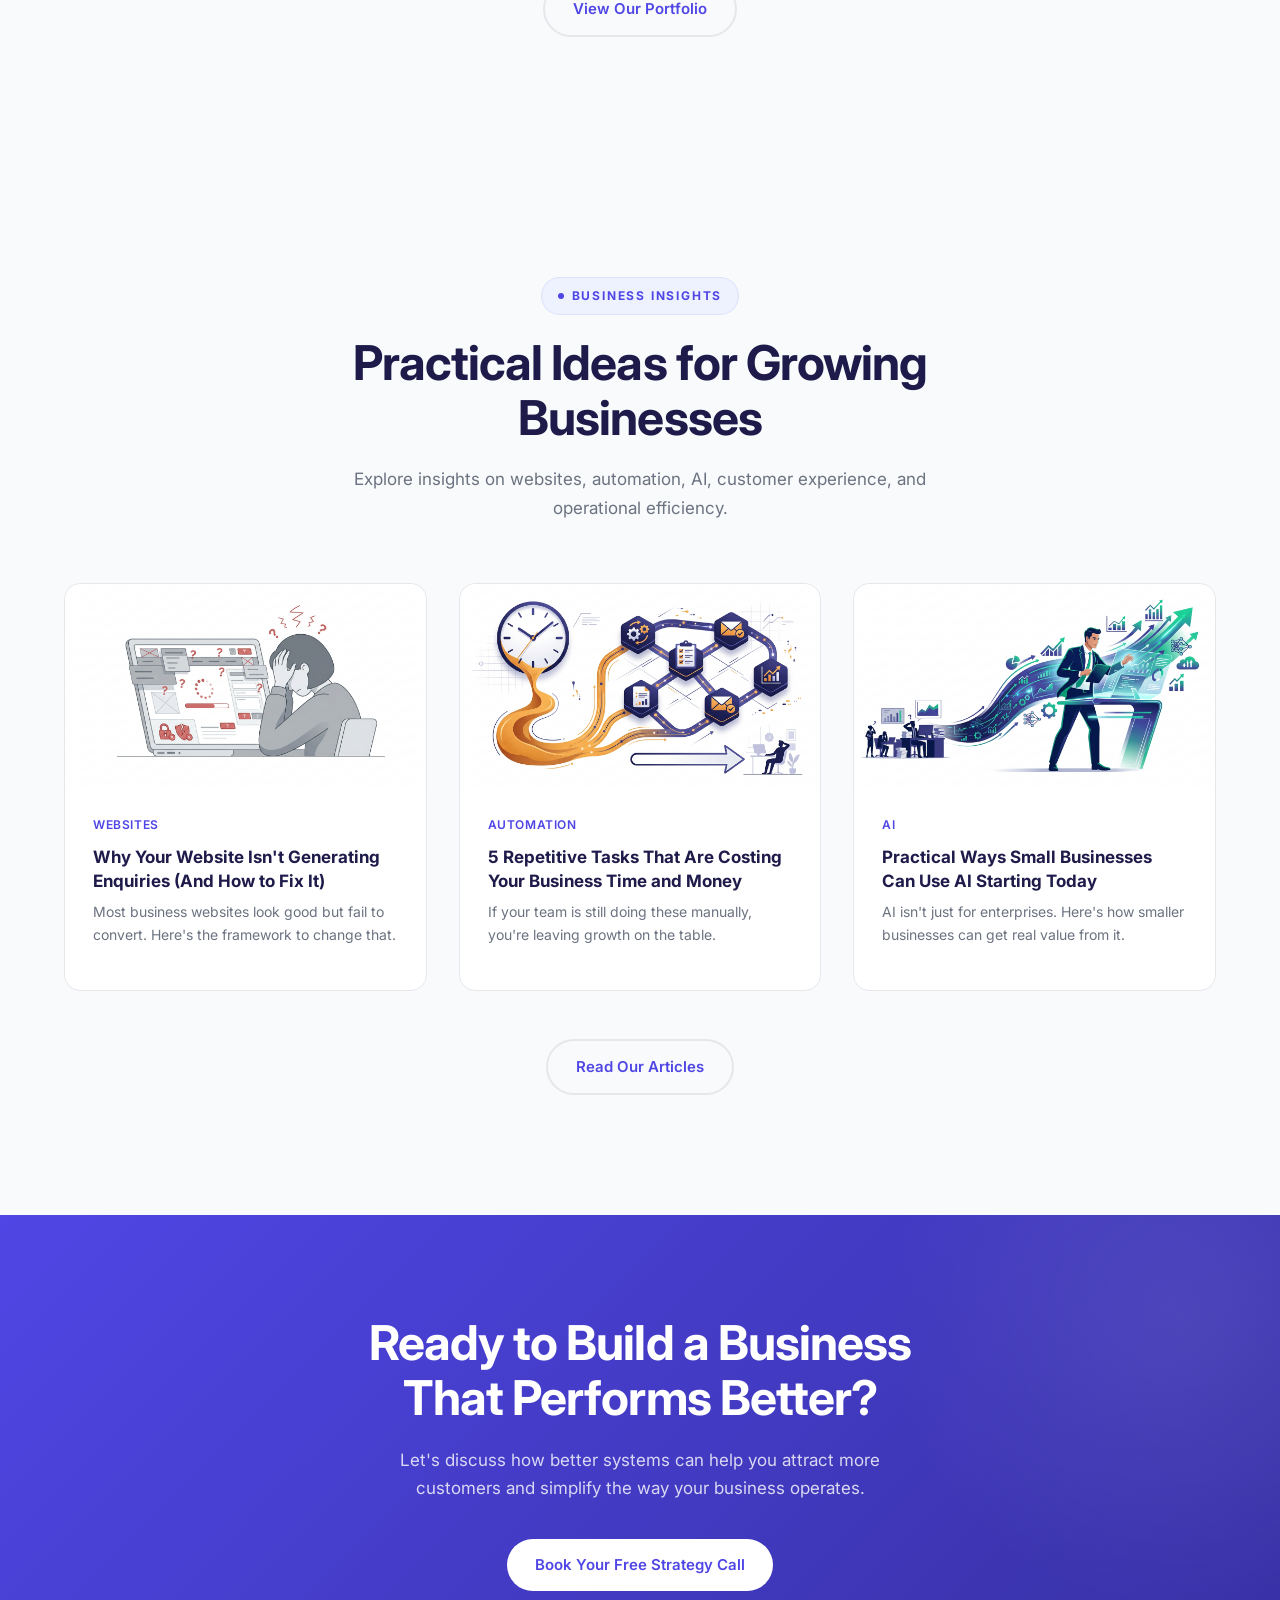
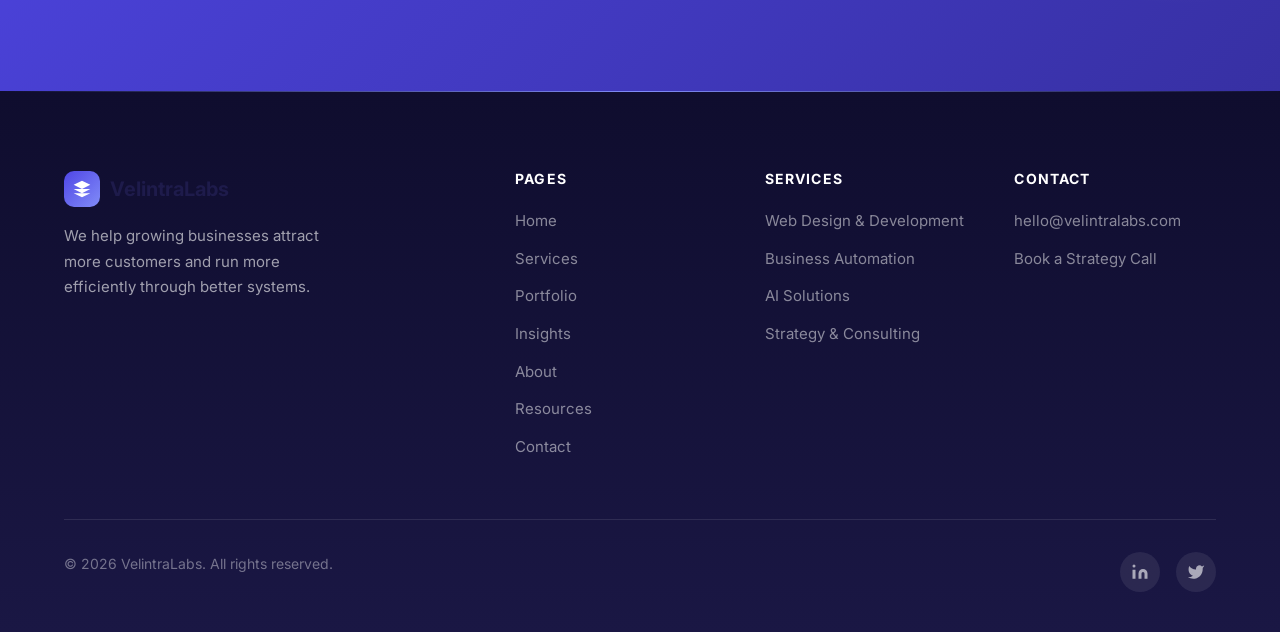
==== commit 6ce9c6d1: "MASTERPIECE: World-class interactions and micro-details New files: - css/masterpiece.css: Custom cur" ====
--- a/index.html
+++ b/index.html
@@ -15,8 +15,11 @@
   <link rel="icon" type="image/png" sizes="16x16" href="images/favicon-16x16.png">
   <link rel="stylesheet" href="css/styles.css">
   <link rel="stylesheet" href="css/world-class.css">
+  <link rel="stylesheet" href="css/masterpiece.css">
 </head>
 <body>
+  <div class="grain-overlay"></div>
+  <div class="loader"><div class="loader-content"><div class="loader-logo"><svg viewBox="0 0 24 24" fill="none" stroke="var(--color-primary)" stroke-width="2"><path d="M12 2L2 7l10 5 10-5-10-5zM2 17l10 5 10-5M2 12l10 5 10-5"/></svg></div><div class="loader-bar"><div class="loader-progress"></div></div></div></div>
 
   <!-- Navigation -->
   <nav class="navbar" id="navbar">
@@ -37,7 +40,7 @@
         <li><a href="/contact">Contact</a></li>
       </ul>
       <div class="nav-cta">
-        <a href="/contact" class="btn btn-primary">Book a Strategy Call</a>
+        <a href="/contact" class="btn btn-primary magnetic-btn">Book a Strategy Call</a>
       </div>
       <button class="nav-toggle" id="navToggle" aria-label="Toggle navigation">
         <span></span>
@@ -49,11 +52,12 @@
 
   <!-- Hero Section -->
   <section class="hero">
-    <div class="container">
+    <div class="hero-gradient-mesh"></div>
+    <div class="container" style="position:relative;z-index:1;">
       <h1>Build a Business That Grows <span class="highlight">Without the Chaos.</span></h1>
       <p class="lead">We help growing businesses attract more customers and run more efficiently through high-performance websites, intelligent automation, and AI-powered business systems.</p>
       <div class="hero-ctas">
-        <a href="/contact" class="btn btn-primary">Book a Free Strategy Call</a>
+        <a href="/contact" class="btn btn-primary magnetic-btn">Book a Free Strategy Call</a>
         <a href="/portfolio" class="btn btn-secondary">See Our Work</a>
       </div>
       <div class="hero-image scale-in" style="background:transparent;box-shadow:none;aspect-ratio:auto;max-width:960px;margin:60px auto 0;border-radius:var(--radius-lg);overflow:hidden;border:1px solid var(--color-border);">
@@ -122,19 +126,19 @@
         <h2>Solutions That Drive Real Results</h2>
       </div>
       <div class="services-grid">
-        <div class="service-card fade-in stagger-1">
+        <div class="service-card tilt-card fade-in stagger-1">
           <img src="images/service-website.png" alt="High-performance website design" style="width:100%;height:180px;object-fit:cover;border-radius:var(--radius-md);margin-bottom:20px;">
           <h3>Websites That Work as Hard as You Do</h3>
           <p>Your website shouldn't just look good. It should build trust, guide visitors, and generate qualified enquiries.</p>
           <a href="/services" class="btn btn-ghost">Learn More <span class="arrow">→</span></a>
         </div>
-        <div class="service-card fade-in stagger-1">
+        <div class="service-card tilt-card fade-in stagger-1">
           <img src="images/service-automation.png" alt="Business automation systems" style="width:100%;height:180px;object-fit:cover;border-radius:var(--radius-md);margin-bottom:20px;">
           <h3>Automation That Eliminates Repetitive Work</h3>
           <p>Free your team from manual tasks by connecting your tools and automating repetitive processes.</p>
           <a href="/services" class="btn btn-ghost">Learn More <span class="arrow">→</span></a>
         </div>
-        <div class="service-card fade-in stagger-1">
+        <div class="service-card tilt-card fade-in stagger-1">
           <img src="images/service-ai.png" alt="AI-powered business solutions" style="width:100%;height:180px;object-fit:cover;border-radius:var(--radius-md);margin-bottom:20px;">
           <h3>AI Solutions That Scale Your Business</h3>
           <p>Implement practical AI systems that improve customer service, streamline operations, and help your business move faster.</p>
@@ -239,7 +243,7 @@
         <p>Each project begins with understanding the business problem—not just redesigning a website.</p>
       </div>
       <div class="featured-work-grid">
-        <div class="featured-card fade-in">
+        <div class="featured-card glow fade-in">
           <div class="featured-card-image">
             <div class="placeholder-icon">
               <svg viewBox="0 0 24 24"><rect x="2" y="3" width="20" height="14" rx="2"/><line x1="8" y1="21" x2="16" y2="21"/><line x1="12" y1="17" x2="12" y2="21"/></svg>
@@ -252,7 +256,7 @@
             <span class="card-tag">Conversion</span>
           </div>
         </div>
-        <div class="featured-card fade-in">
+        <div class="featured-card glow fade-in">
           <div class="featured-card-image" style="background: linear-gradient(135deg, #ECFDF5, #D1FAE5);">
             <div class="placeholder-icon">
               <svg viewBox="0 0 24 24"><polyline points="16 3 21 3 21 8"/><line x1="4" y1="20" x2="21" y2="3"/><polyline points="21 16 21 21 16 21"/><line x1="15" y1="15" x2="21" y2="21"/></svg>
@@ -379,5 +383,6 @@
 
   <script src="js/script.js"></script>
   <script src="js/animations.js"></script>
+  <script src="js/masterpiece.js"></script>
 </body>
 </html>
--- a/css/masterpiece.css
+++ b/css/masterpiece.css
@@ -0,0 +1,348 @@
+/* ============================================
+   MASTERPIECE ENHANCEMENTS
+   World-class details that set us apart
+   ============================================ */
+
+/* ========== CUSTOM CURSOR ========== */
+.cursor-dot,
+.cursor-outline {
+  pointer-events: none;
+  position: fixed;
+  top: 0;
+  left: 0;
+  z-index: 9999;
+  border-radius: 50%;
+  opacity: 0;
+  transition: opacity 0.3s ease;
+}
+
+.cursor-dot {
+  width: 8px;
+  height: 8px;
+  background: var(--color-primary);
+  transition: transform 0.1s ease;
+}
+
+.cursor-outline {
+  width: 40px;
+  height: 40px;
+  border: 2px solid var(--color-primary);
+  transition: transform 0.15s ease, width 0.3s ease, height 0.3s ease;
+}
+
+body:hover .cursor-dot,
+body:hover .cursor-outline {
+  opacity: 1;
+}
+
+.cursor-hover .cursor-outline {
+  width: 60px;
+  height: 60px;
+  background: rgba(79, 70, 229, 0.1);
+}
+
+/* Hide custom cursor on mobile */
+@media (max-width: 768px) {
+  .cursor-dot,
+  .cursor-outline {
+    display: none;
+  }
+}
+
+/* ========== LOADING SCREEN ========== */
+.loader {
+  position: fixed;
+  top: 0;
+  left: 0;
+  width: 100%;
+  height: 100%;
+  background: var(--color-bg);
+  display: flex;
+  align-items: center;
+  justify-content: center;
+  z-index: 10000;
+  transition: opacity 0.6s ease, visibility 0.6s ease;
+}
+
+.loader.hidden {
+  opacity: 0;
+  visibility: hidden;
+}
+
+.loader-content {
+  text-align: center;
+}
+
+.loader-logo {
+  width: 60px;
+  height: 60px;
+  margin: 0 auto 24px;
+  animation: pulse-scale 1.5s ease-in-out infinite;
+}
+
+@keyframes pulse-scale {
+  0%, 100% { transform: scale(1); opacity: 1; }
+  50% { transform: scale(1.1); opacity: 0.8; }
+}
+
+.loader-bar {
+  width: 200px;
+  height: 3px;
+  background: var(--color-border);
+  border-radius: 3px;
+  overflow: hidden;
+  margin: 0 auto;
+}
+
+.loader-progress {
+  height: 100%;
+  background: linear-gradient(90deg, var(--color-primary), var(--color-primary-light));
+  width: 0%;
+  animation: loading 1.5s ease-in-out forwards;
+}
+
+@keyframes loading {
+  0% { width: 0%; }
+  100% { width: 100%; }
+}
+
+/* ========== SCROLL PROGRESS BAR ========== */
+.scroll-progress {
+  position: fixed;
+  top: 0;
+  left: 0;
+  height: 3px;
+  background: linear-gradient(90deg, var(--color-primary), var(--color-primary-light));
+  z-index: 10001;
+  transition: width 0.1s ease;
+}
+
+/* ========== HERO GRADIENT MESH ========== */
+.hero-gradient-mesh {
+  position: absolute;
+  top: 0;
+  left: 0;
+  right: 0;
+  bottom: 0;
+  overflow: hidden;
+  z-index: 0;
+}
+
+.hero-gradient-mesh::before,
+.hero-gradient-mesh::after {
+  content: '';
+  position: absolute;
+  border-radius: 50%;
+  filter: blur(80px);
+  opacity: 0.4;
+  animation: float 20s ease-in-out infinite;
+}
+
+.hero-gradient-mesh::before {
+  width: 600px;
+  height: 600px;
+  background: linear-gradient(135deg, var(--color-primary), var(--color-primary-light));
+  top: -200px;
+  left: -100px;
+}
+
+.hero-gradient-mesh::after {
+  width: 500px;
+  height: 500px;
+  background: linear-gradient(135deg, var(--color-accent), var(--color-accent-dark));
+  bottom: -150px;
+  right: -100px;
+  animation-delay: -10s;
+}
+
+@keyframes float {
+  0%, 100% { transform: translate(0, 0) scale(1); }
+  33% { transform: translate(50px, -50px) scale(1.1); }
+  66% { transform: translate(-30px, 30px) scale(0.9); }
+}
+
+/* ========== 3D CARD TILT EFFECT ========== */
+.tilt-card {
+  transform-style: preserve-3d;
+  transition: transform 0.1s ease;
+}
+
+.tilt-card-content {
+  transform: translateZ(20px);
+}
+
+/* ========== MAGNETIC BUTTONS ========== */
+.magnetic-btn {
+  transition: transform 0.3s cubic-bezier(0.4, 0, 0.2, 1);
+}
+
+/* ========== TEXT REVEAL ANIMATION ========== */
+.text-reveal {
+  overflow: hidden;
+  position: relative;
+}
+
+.text-reveal::after {
+  content: '';
+  position: absolute;
+  top: 0;
+  left: 0;
+  width: 100%;
+  height: 100%;
+  background: var(--color-primary);
+  animation: reveal-text 1s cubic-bezier(0.4, 0, 0.2, 1) forwards;
+}
+
+@keyframes reveal-text {
+  0% { transform: translateX(0); }
+  100% { transform: translateX(100%); }
+}
+
+/* ========== SECTION DIVIDERS ========== */
+.section-divider {
+  height: 1px;
+  background: linear-gradient(90deg, 
+    transparent 0%, 
+    var(--color-border) 20%, 
+    var(--color-primary-light) 50%, 
+    var(--color-border) 80%, 
+    transparent 100%
+  );
+  margin: 0;
+  border: none;
+}
+
+/* ========== FLOATING ELEMENTS ========== */
+@keyframes float-slow {
+  0%, 100% { transform: translateY(0px); }
+  50% { transform: translateY(-20px); }
+}
+
+.float-animation {
+  animation: float-slow 6s ease-in-out infinite;
+}
+
+/* ========== GLOW EFFECTS ========== */
+.glow {
+  position: relative;
+}
+
+.glow::before {
+  content: '';
+  position: absolute;
+  top: 50%;
+  left: 50%;
+  width: 100%;
+  height: 100%;
+  background: radial-gradient(circle, var(--color-primary-light) 0%, transparent 70%);
+  transform: translate(-50%, -50%);
+  opacity: 0;
+  transition: opacity 0.3s ease;
+  z-index: -1;
+  filter: blur(40px);
+}
+
+.glow:hover::before {
+  opacity: 0.3;
+}
+
+/* ========== GRAIN TEXTURE OVERLAY ========== */
+.grain-overlay {
+  position: fixed;
+  top: 0;
+  left: 0;
+  width: 100%;
+  height: 100%;
+  pointer-events: none;
+  z-index: 9998;
+  opacity: 0.03;
+  background-image: url("data:image/svg+xml,%3Csvg viewBox='0 0 200 200' xmlns='http://www.w3.org/2000/svg'%3E%3Cfilter id='noiseFilter'%3E%3CfeTurbulence type='fractalNoise' baseFrequency='0.65' numOctaves='3' stitchTiles='stitch'/%3E%3C/filter%3E%3Crect width='100%25' height='100%25' filter='url(%23noiseFilter)'/%3E%3C/svg%3E");
+}
+
+/* ========== SMOOTH PAGE TRANSITIONS ========== */
+.page-transition {
+  position: fixed;
+  top: 0;
+  left: 0;
+  width: 100%;
+  height: 100%;
+  background: var(--color-bg);
+  z-index: 9999;
+  transform: translateY(100%);
+  transition: transform 0.6s cubic-bezier(0.4, 0, 0.2, 1);
+}
+
+.page-transition.active {
+  transform: translateY(0);
+}
+
+/* ========== ADVANCED HOVER STATES ========== */
+.hover-lift {
+  transition: all 0.4s cubic-bezier(0.4, 0, 0.2, 1);
+}
+
+.hover-lift:hover {
+  transform: translateY(-8px) scale(1.02);
+  box-shadow: 0 20px 40px rgba(0, 0, 0, 0.15);
+}
+
+.hover-glow {
+  transition: all 0.3s ease;
+}
+
+.hover-glow:hover {
+  box-shadow: 0 0 30px rgba(79, 70, 229, 0.3);
+}
+
+/* ========== PARALLAX SECTIONS ========== */
+.parallax-section {
+  position: relative;
+  overflow: hidden;
+}
+
+.parallax-bg {
+  position: absolute;
+  top: -20%;
+  left: 0;
+  width: 100%;
+  height: 140%;
+  background-size: cover;
+  background-position: center;
+  will-change: transform;
+}
+
+/* ========== STICKY SECTION HEADERS ========== */
+.sticky-header {
+  position: sticky;
+  top: var(--nav-height);
+  z-index: 100;
+  background: rgba(255, 255, 255, 0.95);
+  backdrop-filter: blur(20px);
+  padding: 20px 0;
+  margin-bottom: 40px;
+}
+
+/* ========== RESPONSIVE MASTERY ========== */
+@media (max-width: 768px) {
+  .hero-gradient-mesh::before,
+  .hero-gradient-mesh::after {
+    width: 300px;
+    height: 300px;
+  }
+  
+  .loader-bar {
+    width: 150px;
+  }
+}
+
+/* ========== PRINT PERFECTION ========== */
+@media print {
+  .cursor-dot,
+  .cursor-outline,
+  .scroll-progress,
+  .loader,
+  .hero-gradient-mesh,
+  .grain-overlay {
+    display: none !important;
+  }
+}
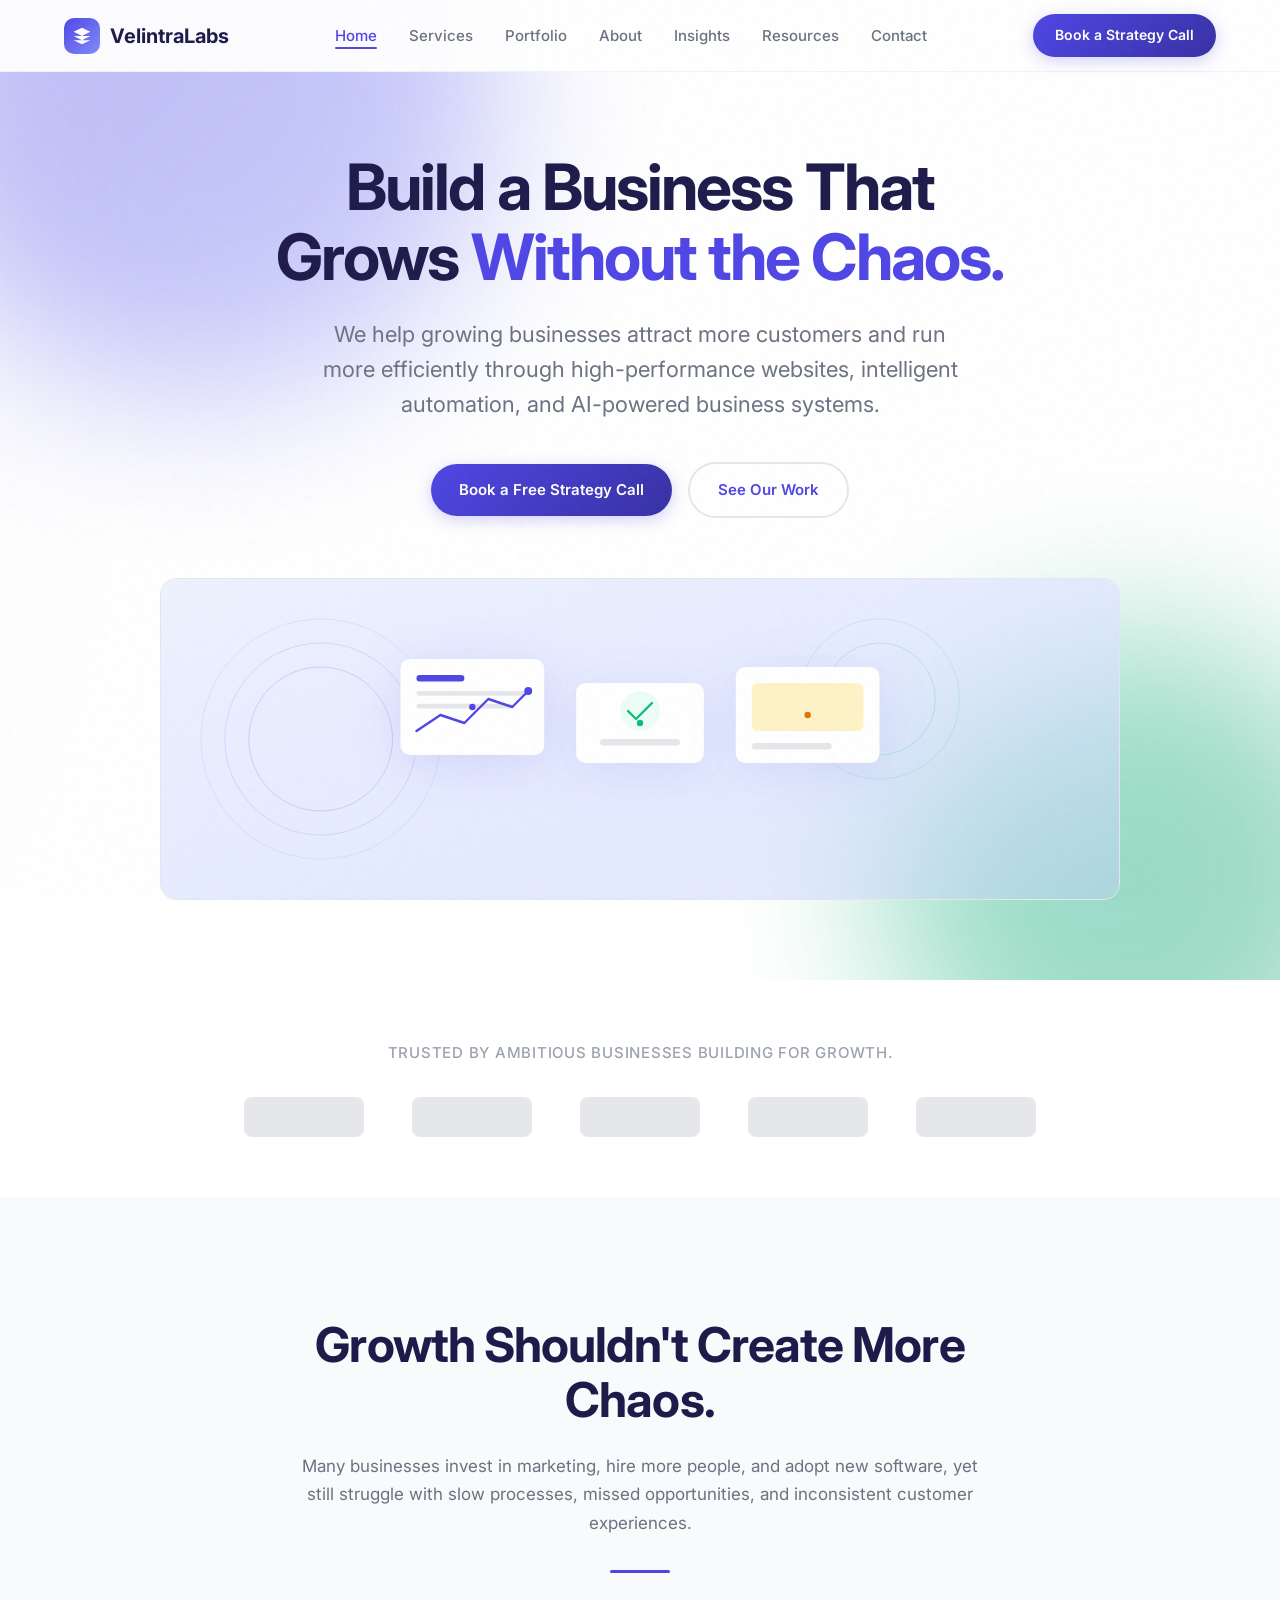
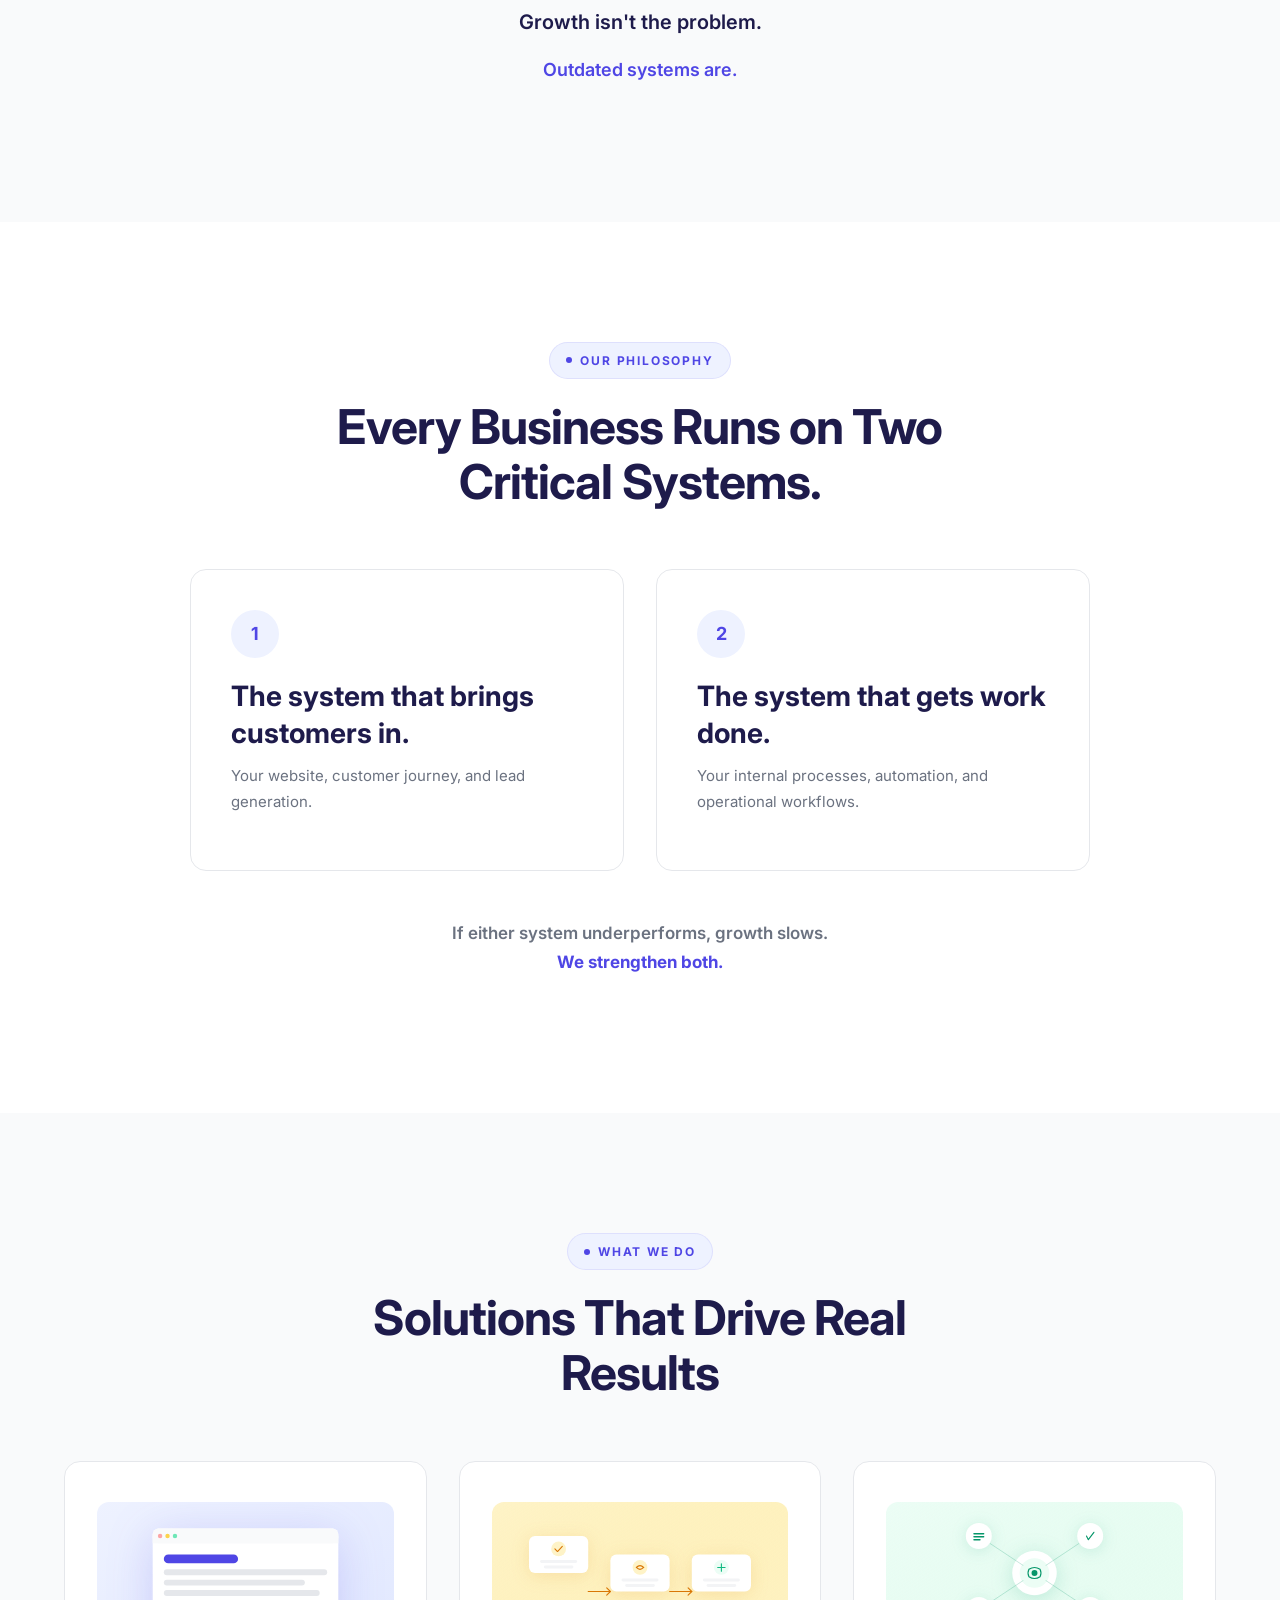
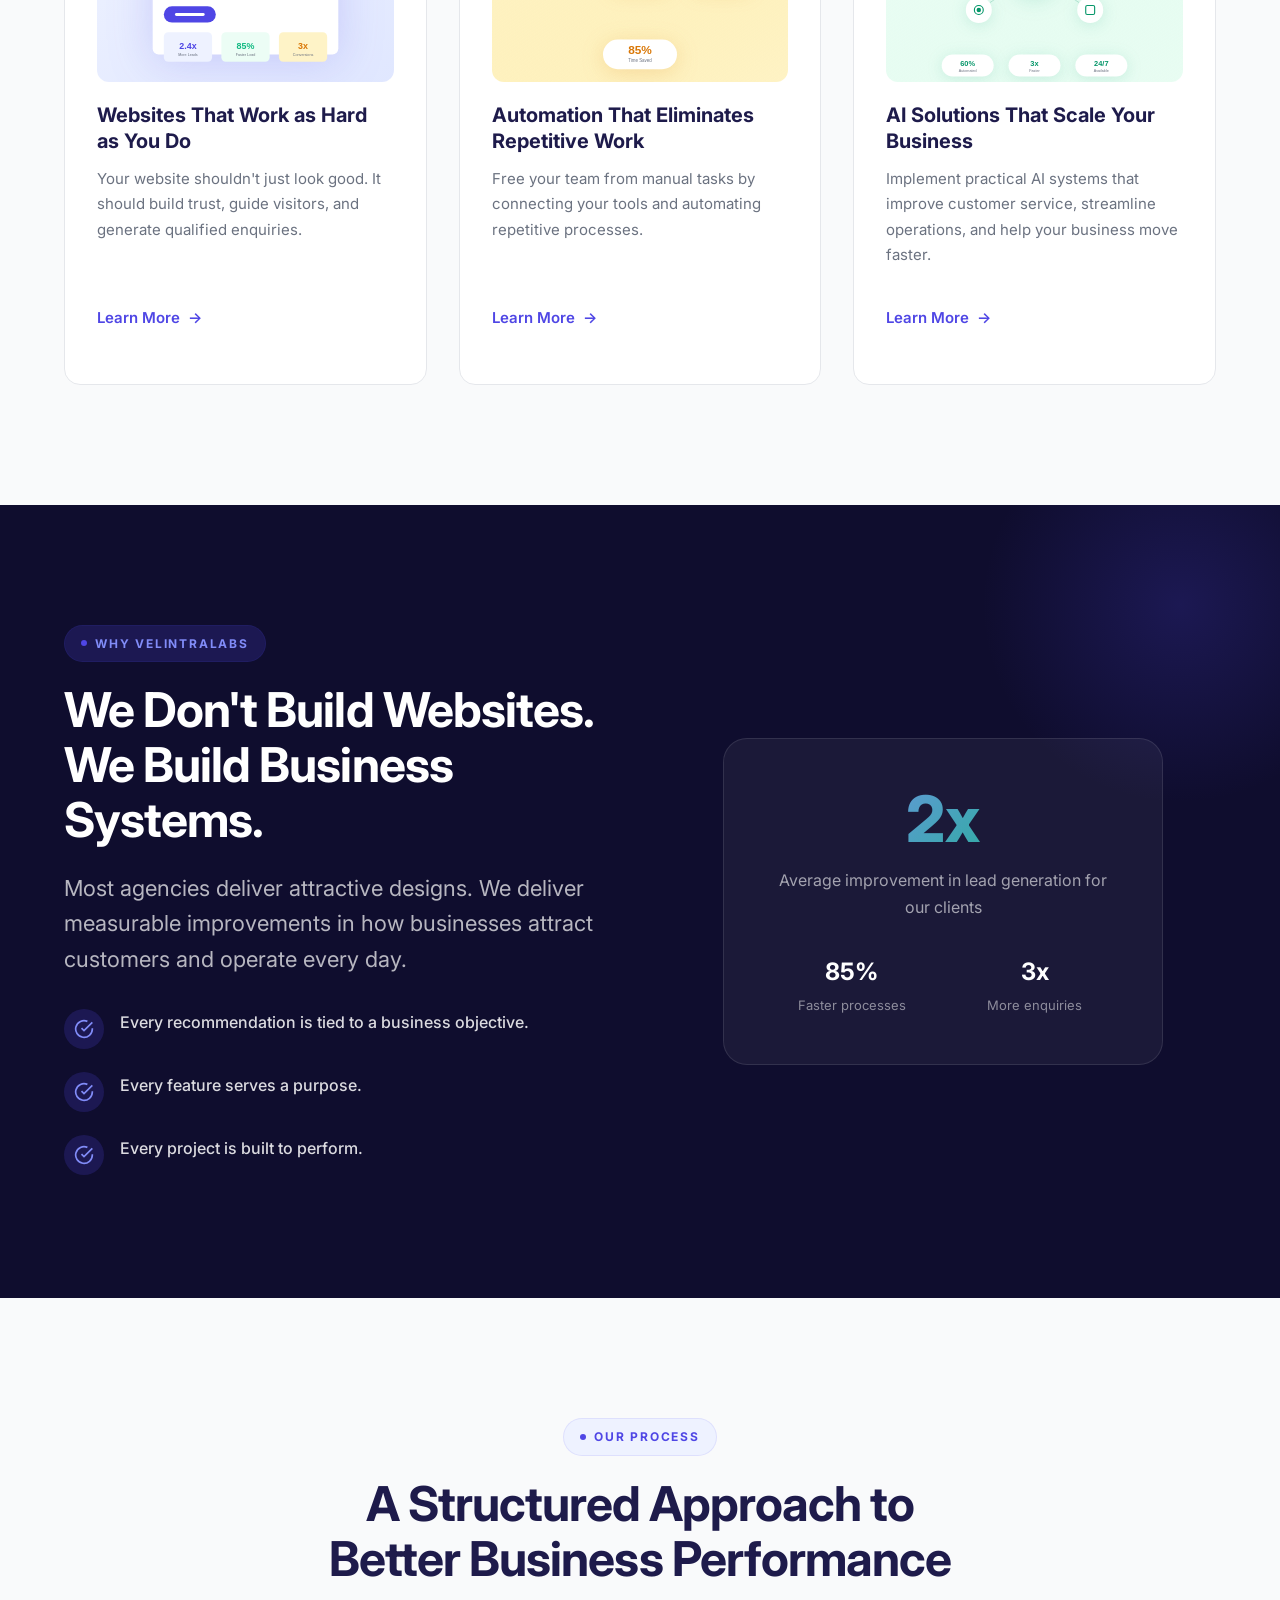
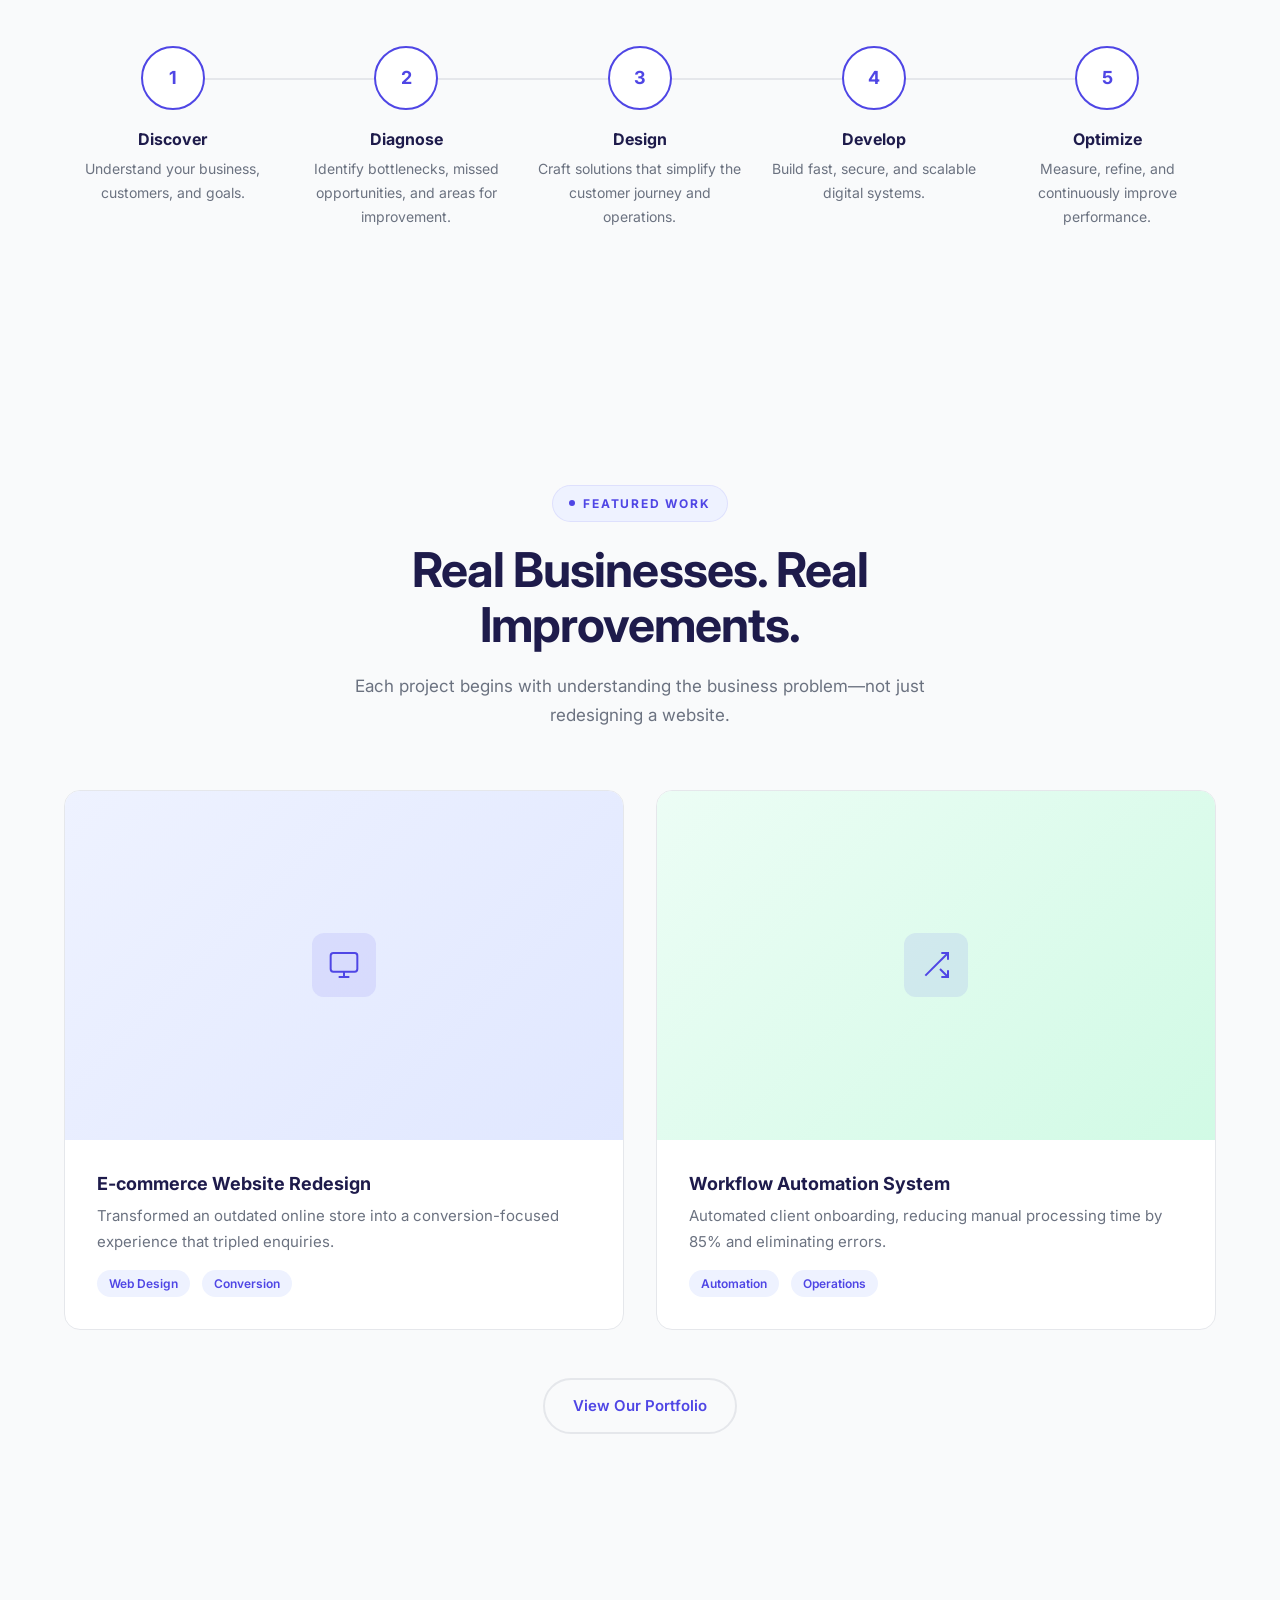
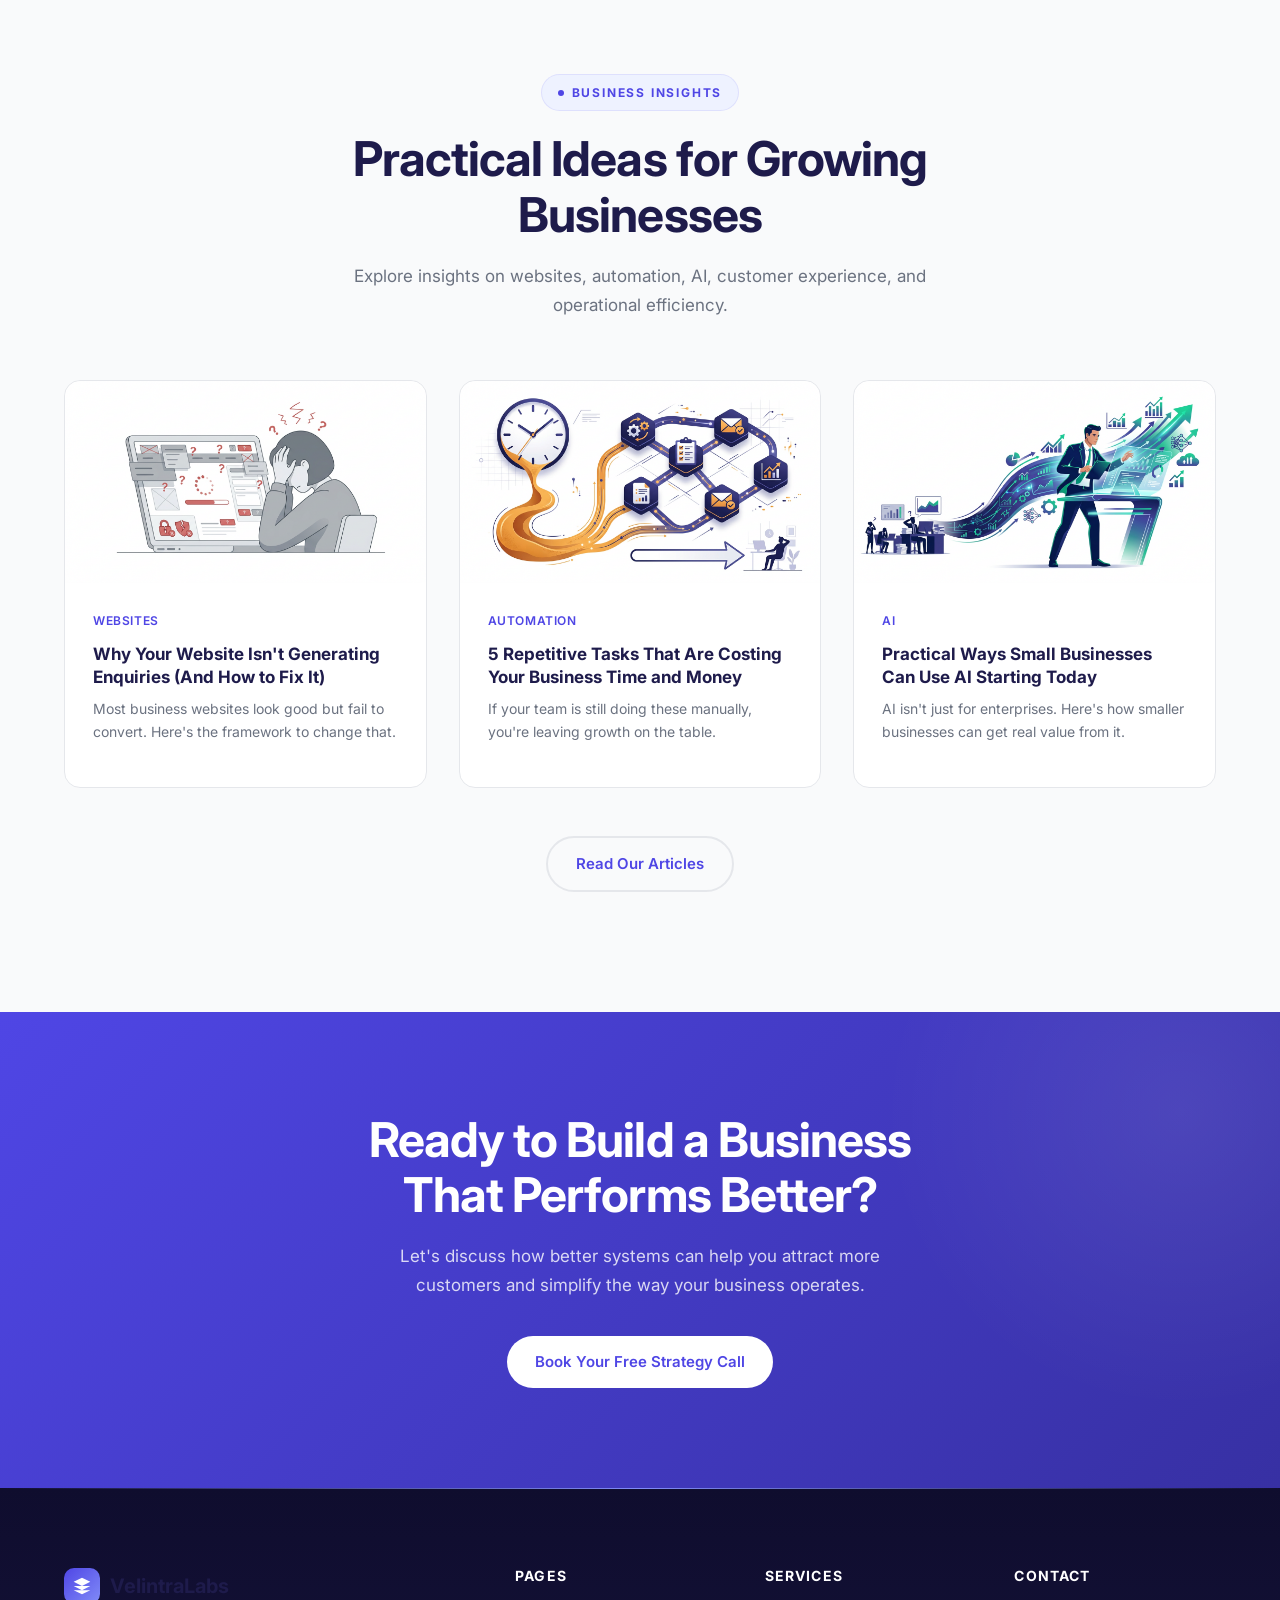
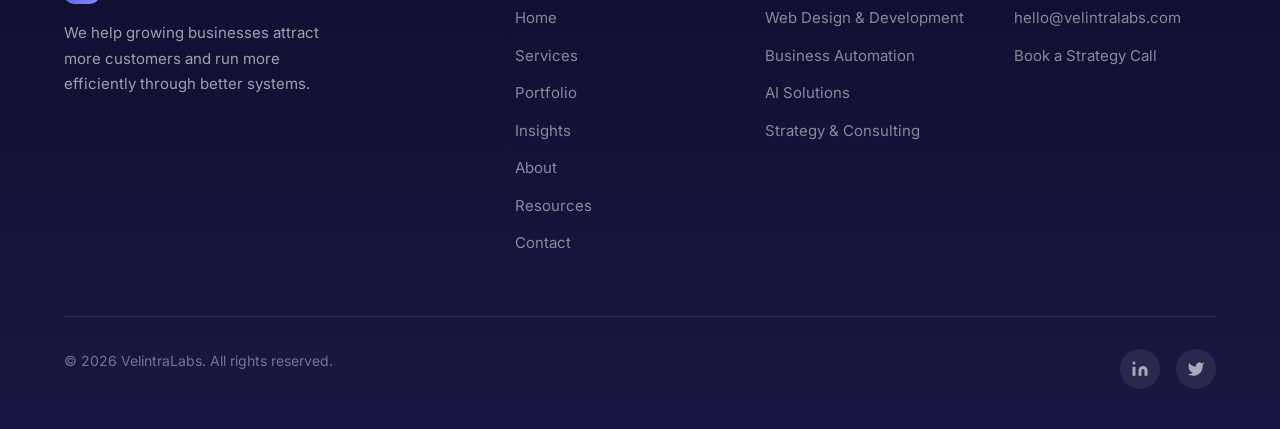
==== commit d3bd9dff: "Replace generic AI images with beautiful custom SVG graphics New SVG illustrations: - hero-systems.s" ====
--- a/index.html
+++ b/index.html
@@ -61,7 +61,7 @@
         <a href="/portfolio" class="btn btn-secondary">See Our Work</a>
       </div>
       <div class="hero-image scale-in" style="background:transparent;box-shadow:none;aspect-ratio:auto;max-width:960px;margin:60px auto 0;border-radius:var(--radius-lg);overflow:hidden;border:1px solid var(--color-border);">
-        <img src="images/hero-systems.png" alt="VelintraLabs business systems dashboard" style="width:100%;height:auto;display:block;">
+        <img src="images/hero-systems.svg" alt="VelintraLabs business systems dashboard" style="width:100%;height:auto;display:block;">
       </div>
     </div>
   </section>
@@ -127,19 +127,19 @@
       </div>
       <div class="services-grid">
         <div class="service-card tilt-card fade-in stagger-1">
-          <img src="images/service-website.png" alt="High-performance website design" style="width:100%;height:180px;object-fit:cover;border-radius:var(--radius-md);margin-bottom:20px;">
+          <img src="images/service-website.svg" alt="High-performance website design" style="width:100%;height:180px;object-fit:cover;border-radius:var(--radius-md);margin-bottom:20px;">
           <h3>Websites That Work as Hard as You Do</h3>
           <p>Your website shouldn't just look good. It should build trust, guide visitors, and generate qualified enquiries.</p>
           <a href="/services" class="btn btn-ghost">Learn More <span class="arrow">→</span></a>
         </div>
         <div class="service-card tilt-card fade-in stagger-1">
-          <img src="images/service-automation.png" alt="Business automation systems" style="width:100%;height:180px;object-fit:cover;border-radius:var(--radius-md);margin-bottom:20px;">
+          <img src="images/service-automation.svg" alt="Business automation systems" style="width:100%;height:180px;object-fit:cover;border-radius:var(--radius-md);margin-bottom:20px;">
           <h3>Automation That Eliminates Repetitive Work</h3>
           <p>Free your team from manual tasks by connecting your tools and automating repetitive processes.</p>
           <a href="/services" class="btn btn-ghost">Learn More <span class="arrow">→</span></a>
         </div>
         <div class="service-card tilt-card fade-in stagger-1">
-          <img src="images/service-ai.png" alt="AI-powered business solutions" style="width:100%;height:180px;object-fit:cover;border-radius:var(--radius-md);margin-bottom:20px;">
+          <img src="images/service-ai.svg" alt="AI-powered business solutions" style="width:100%;height:180px;object-fit:cover;border-radius:var(--radius-md);margin-bottom:20px;">
           <h3>AI Solutions That Scale Your Business</h3>
           <p>Implement practical AI systems that improve customer service, streamline operations, and help your business move faster.</p>
           <a href="/services" class="btn btn-ghost">Learn More <span class="arrow">→</span></a>
